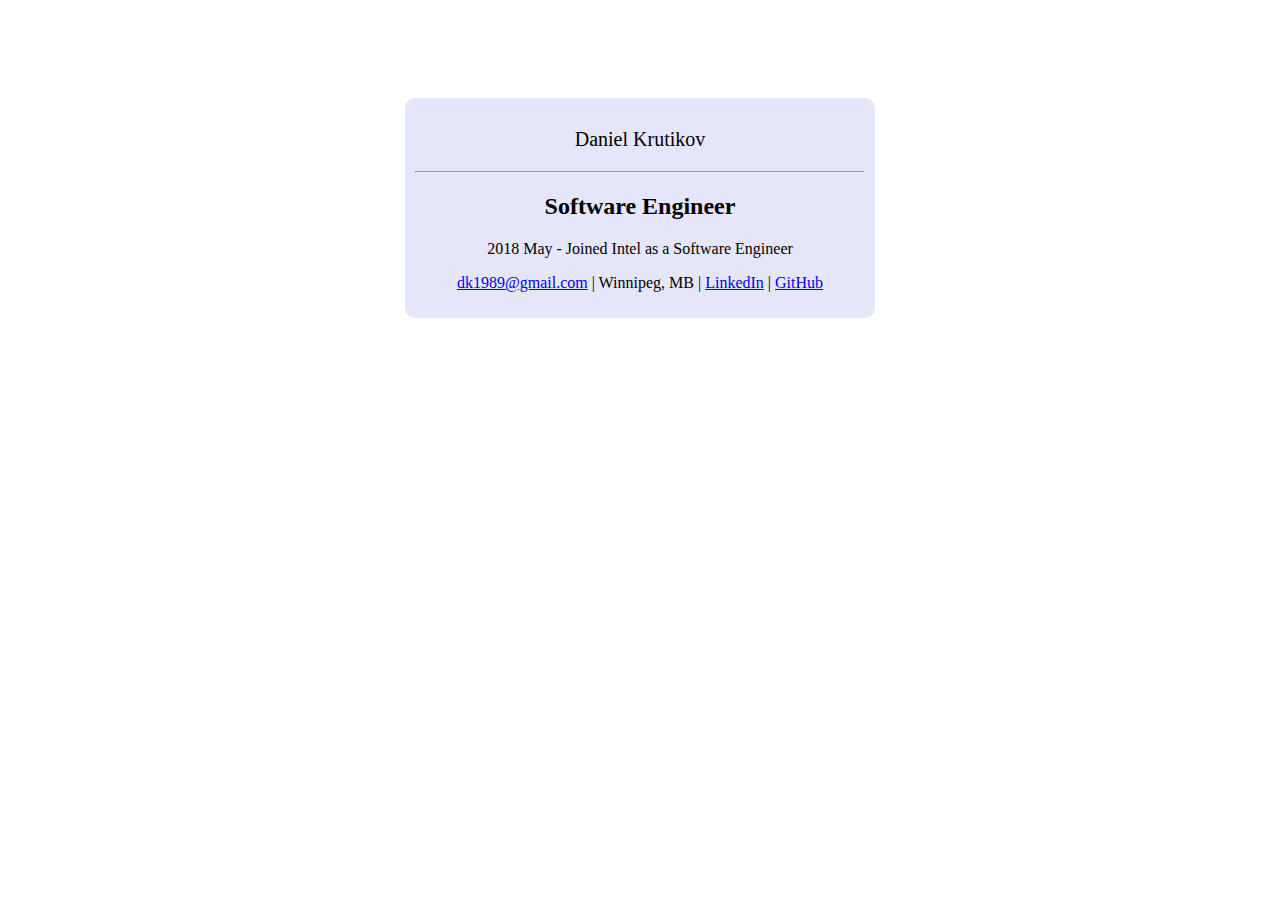
==== index.html @ 5a0db80a "Update index.html" ====
<!DOCTYPE html>
<html>
<head>
	<title>Daniel Krutikov | Software Engineer</title>
</head>
<body>
	<div style="height: 400px; display: grid; place-items: center;">
  		<div style="background: lavender; border-radius: 10px 10px 10px 10px; text-align: center; padding: 10px; width: 450px; height: 200px;">
			<p style="font-size: 20px;">Daniel Krutikov</p>
			<hr class="solid">
			<h2>Software Engineer</h2>
			<p>2018 May - Joined Intel as a Software Engineer</p>
			<p><a href="mailto:dk1989@gmail.com">dk1989@gmail.com</a>&nbsp;| Winnipeg, MB | <a href="https://www.linkedin.com/in/daniel-krutikov">LinkedIn</a> | <a href="https://github.com/dmdddd?tab=repositories">GitHub</a></p>
		</div>
	</div>
</body>
</html>
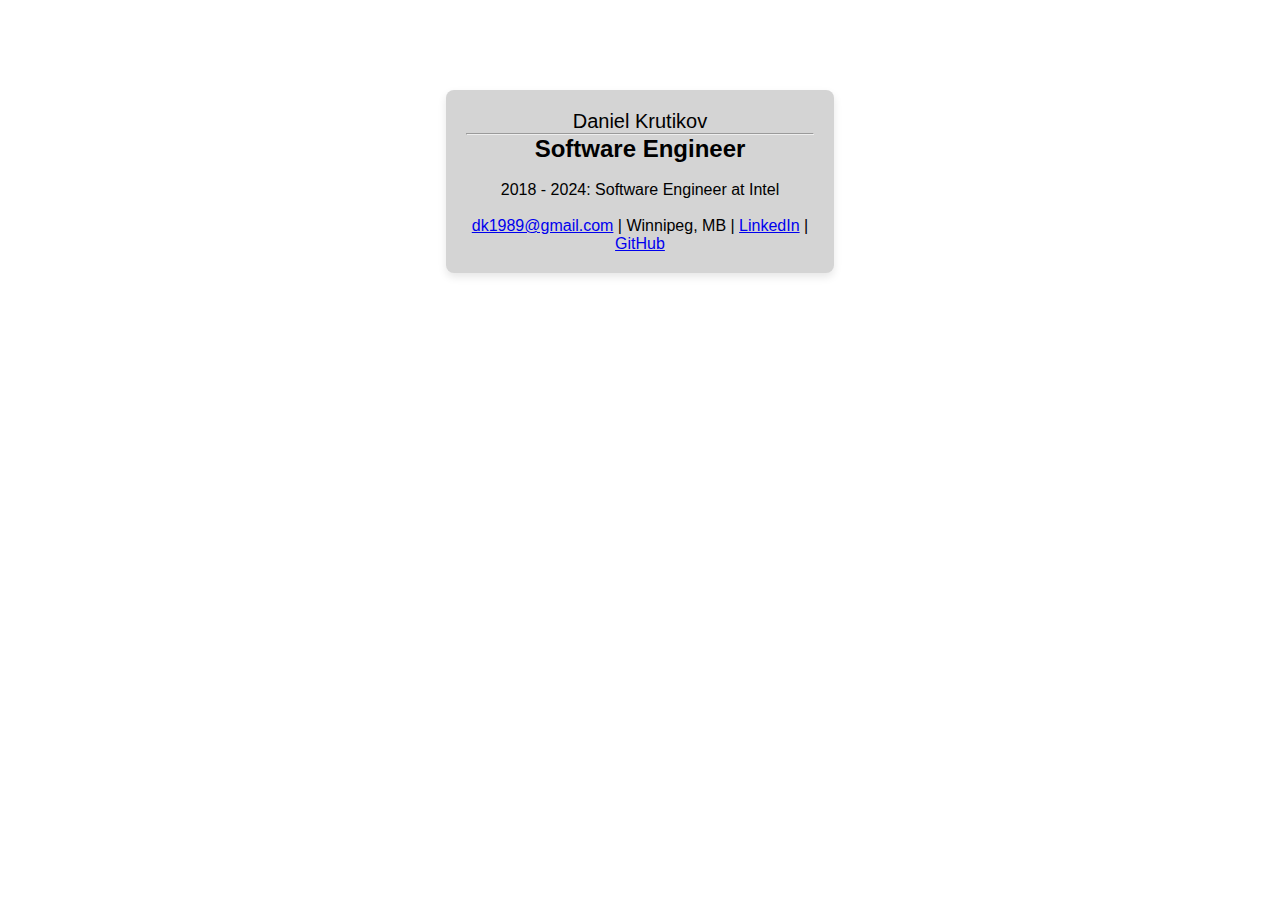
==== commit f9c9f4ad: "Update index.html" ====
--- a/index.html
+++ b/index.html
@@ -1,17 +1,48 @@
 <!DOCTYPE html>
-<html>
+<html lang="en">
 <head>
-	<title>Daniel Krutikov | Software Engineer</title>
+<meta charset="UTF-8">
+<meta name="viewport" content="width=device-width, initial-scale=1.0">
+<title>Daniel Krutikov | Software Engineer</title>
+<style>
+  /* Reset default margin and padding */
+  * {
+    margin: 0;
+    padding: 0;
+    box-sizing: border-box;
+  }
+
+  /* Body styles for full height */
+  body, html {
+    height: 100%;
+    display: flex;
+    justify-content: center;  /* Center horizontally */
+    align-items: start;       /* Align items at the top */
+    font-family: Arial, sans-serif;
+  }
+
+  /* Offset div styling */
+  .offset-div {
+    margin-top: 10vh;           /* 10% off the top of the viewport */
+    width: 90%;                 /* Takes up 90% of screen width */
+    max-width: 500px;           /* Constrains size on larger screens */
+    padding: 20px;
+    background-color: #d4d4d4;
+    border-radius: 8px;
+    box-shadow: 0 4px 8px rgba(0, 0, 0, 0.1);
+    text-align: center;
+  }
+</style>
 </head>
 <body>
-	<div style="height: 400px; display: grid; place-items: center;">
-  		<div style="background: lavender; border-radius: 10px 10px 10px 10px; text-align: center; padding: 10px; width: 450px; height: 200px;">
-			<p style="font-size: 20px;">Daniel Krutikov</p>
+	<div class="offset-div">
+		<p style="font-size: 20px;">Daniel Krutikov</p>
 			<hr class="solid">
 			<h2>Software Engineer</h2>
-			<p>2018 May - Joined Intel as a Software Engineer</p>
-			<p><a href="mailto:dk1989@gmail.com">dk1989@gmail.com</a>&nbsp;| Winnipeg, MB | <a href="https://www.linkedin.com/in/daniel-krutikov">LinkedIn</a> | <a href="https://github.com/dmdddd?tab=repositories">GitHub</a></p>
-		</div>
+			<br>
+			<p>2018 - 2024: Software Engineer at Intel</p>
+			<br>
+		<p><a href="mailto:dk1989@gmail.com">dk1989@gmail.com</a>&nbsp;| Winnipeg, MB | <a href="https://www.linkedin.com/in/daniel-krutikov">LinkedIn</a> | <a href="https://github.com/dmdddd?tab=repositories">GitHub</a></p>
 	</div>
 </body>
 </html>
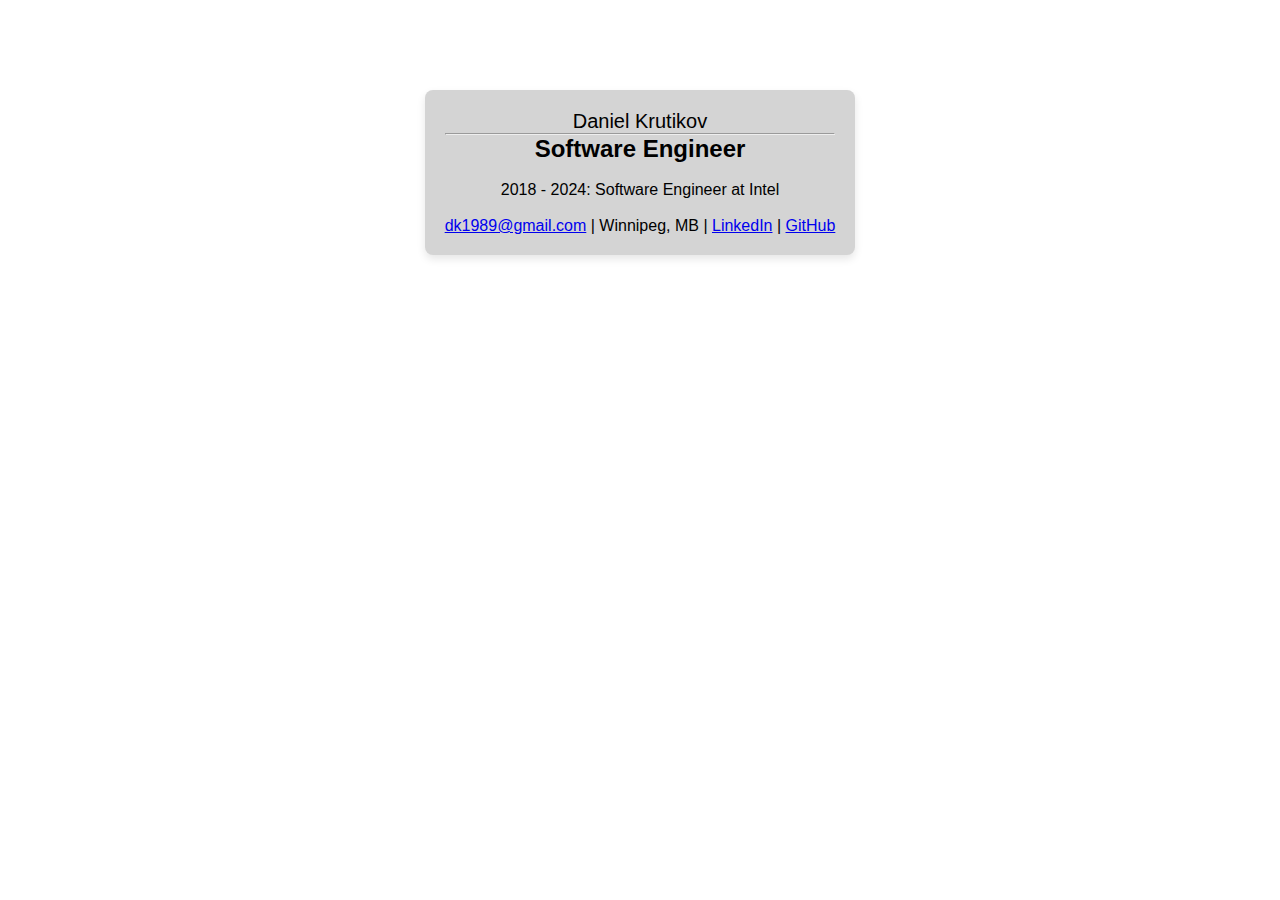
==== commit ea9c940a: "Update index.html" ====
--- a/index.html
+++ b/index.html
@@ -24,8 +24,8 @@
   /* Offset div styling */
   .offset-div {
     margin-top: 10vh;           /* 10% off the top of the viewport */
-    width: 90%;                 /* Takes up 90% of screen width */
-    max-width: 500px;           /* Constrains size on larger screens */
+    width: 100%;                 /* Takes up 100% of screen width */
+    max-width: 700px;           /* Constrains size on larger screens */
     padding: 20px;
     background-color: #d4d4d4;
     border-radius: 8px;
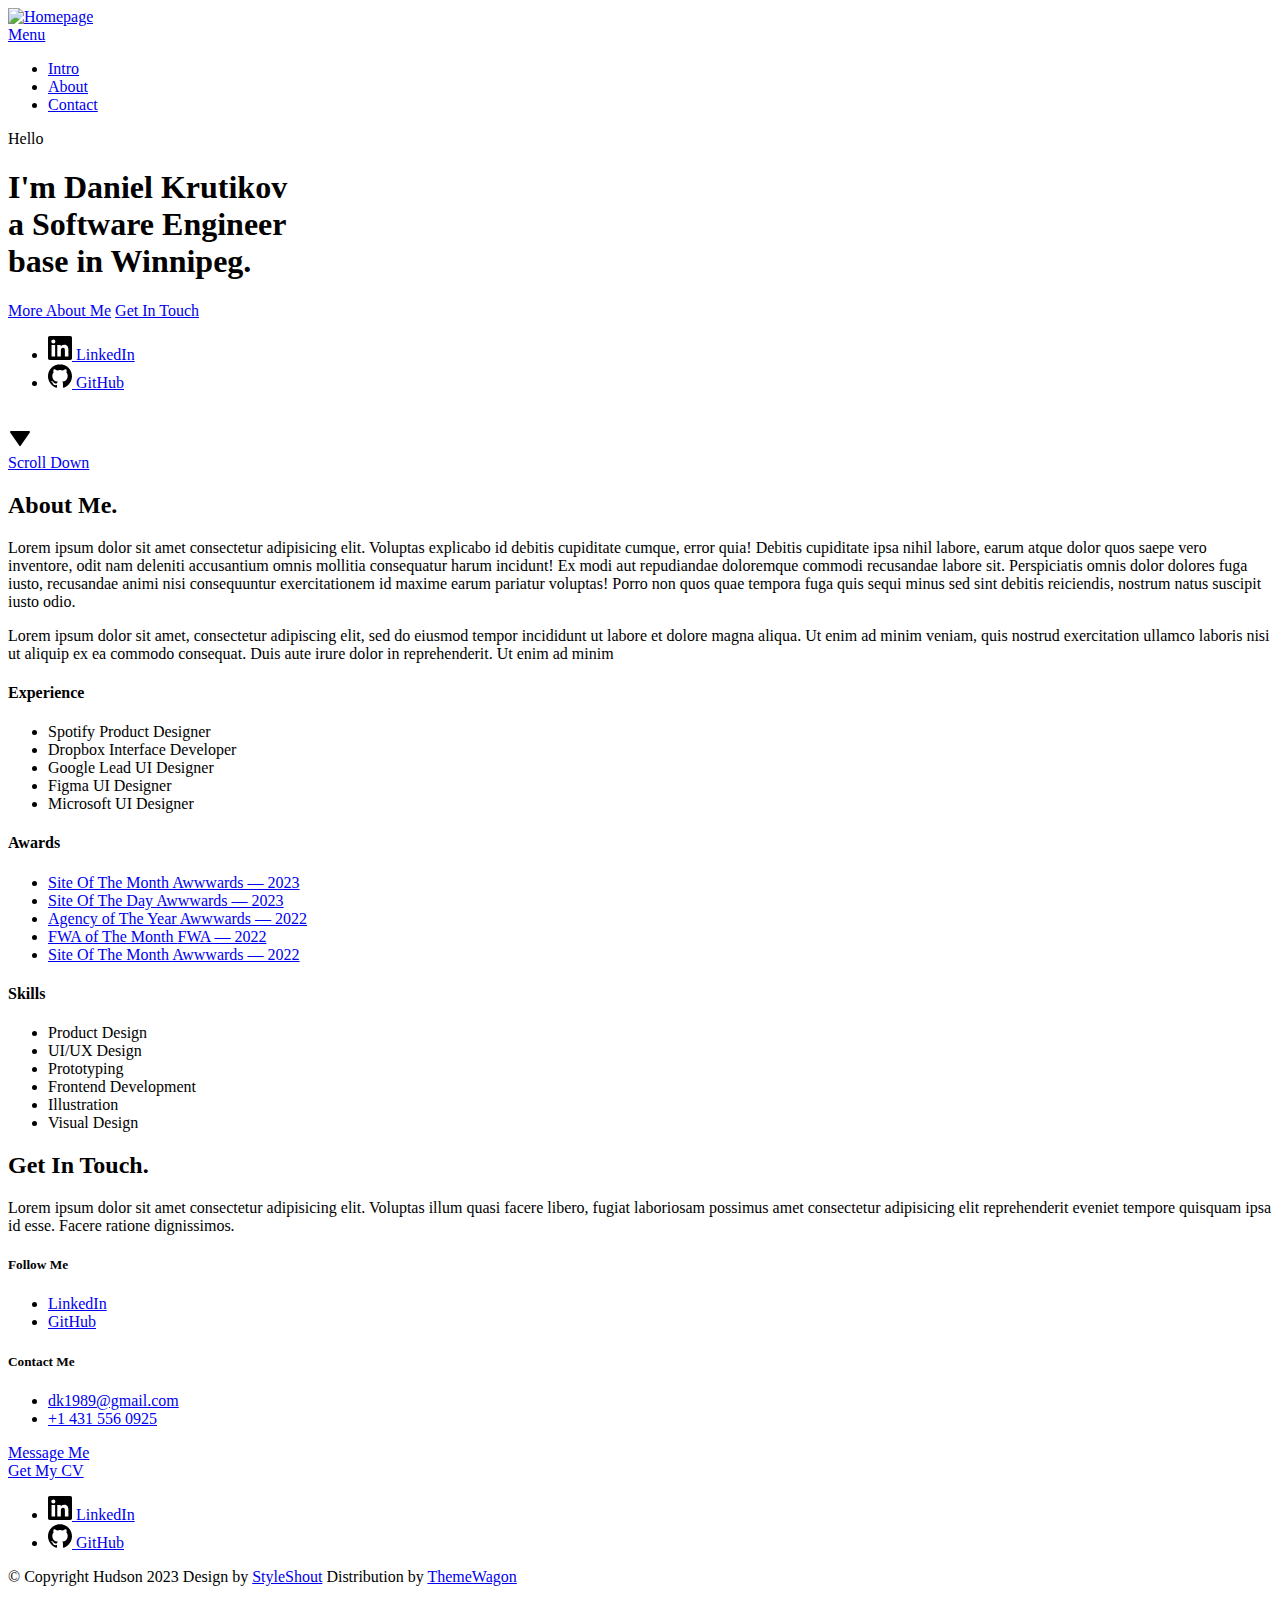
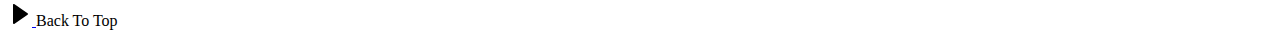
==== commit 2831e18d: "Add files via upload" ====
--- a/index.html
+++ b/index.html
@@ -1,48 +1,356 @@
-<!DOCTYPE html>
-<html lang="en">
-<head>
-<meta charset="UTF-8">
-<meta name="viewport" content="width=device-width, initial-scale=1.0">
-<title>Daniel Krutikov | Software Engineer</title>
-<style>
-  /* Reset default margin and padding */
-  * {
-    margin: 0;
-    padding: 0;
-    box-sizing: border-box;
-  }
-
-  /* Body styles for full height */
-  body, html {
-    height: 100%;
-    display: flex;
-    justify-content: center;  /* Center horizontally */
-    align-items: start;       /* Align items at the top */
-    font-family: Arial, sans-serif;
-  }
-
-  /* Offset div styling */
-  .offset-div {
-    margin-top: 10vh;           /* 10% off the top of the viewport */
-    width: 100%;                 /* Takes up 100% of screen width */
-    max-width: 700px;           /* Constrains size on larger screens */
-    padding: 20px;
-    background-color: #d4d4d4;
-    border-radius: 8px;
-    box-shadow: 0 4px 8px rgba(0, 0, 0, 0.1);
-    text-align: center;
-  }
-</style>
-</head>
-<body>
-	<div class="offset-div">
-		<p style="font-size: 20px;">Daniel Krutikov</p>
-			<hr class="solid">
-			<h2>Software Engineer</h2>
-			<br>
-			<p>2018 - 2024: Software Engineer at Intel</p>
-			<br>
-		<p><a href="mailto:dk1989@gmail.com">dk1989@gmail.com</a>&nbsp;| Winnipeg, MB | <a href="https://www.linkedin.com/in/daniel-krutikov">LinkedIn</a> | <a href="https://github.com/dmdddd?tab=repositories">GitHub</a></p>
-	</div>
-</body>
-</html>
+<!DOCTYPE html>
+<html lang="en" class="no-js" >
+<head>
+
+    <!--- basic page needs
+    ================================================== -->
+    <meta charset="utf-8">
+    <meta name="viewport" content="width=device-width, initial-scale=1">
+    <title>Daniel Krutikov | Software Engineer</title>
+
+    <script>
+        document.documentElement.classList.remove('no-js');
+        document.documentElement.classList.add('js');
+    </script>
+
+    <!-- CSS
+    ================================================== -->
+    <link rel="stylesheet" href="css/vendor.css">
+    <link rel="stylesheet" href="css/styles.css">
+
+    <!-- favicons
+    ================================================== -->
+    <link rel="apple-touch-icon" sizes="180x180" href="apple-touch-icon.png">
+    <link rel="icon" type="image/png" sizes="32x32" href="favicon-32x32.png">
+    <link rel="icon" type="image/png" sizes="16x16" href="favicon-16x16.png">
+    <link rel="manifest" href="site.webmanifest">
+
+</head>
+
+
+<body id="top">
+
+    
+    <!-- preloader
+    ================================================== -->
+    <div id="preloader">
+        <div id="loader" class="dots-fade">
+            <div></div>
+            <div></div>
+            <div></div>
+        </div>
+    </div>
+
+
+    <!-- page wrap
+    ================================================== -->
+    <div id="page" class="s-pagewrap">
+
+
+        <!-- # site header 
+        ================================================== -->
+        <header class="s-header">
+            <div class="row s-header__inner">
+
+                <div class="s-header__block">
+                    <div class="s-header__logo">
+                        <a class="logo" href="index.html">
+                            <img src="images/logo.svg" alt="Homepage">
+                        </a>
+                    </div>
+
+                    <a class="s-header__menu-toggle" href="#0"><span>Menu</span></a>
+                </div> <!-- end s-header__block -->
+
+                <nav class="s-header__nav">    
+                    <ul class="s-header__menu-links">
+                        <li class="current"><a class="smoothscroll" href="#intro">Intro</a></li>
+                        <li><a class="smoothscroll" href="#about">About</a></li>
+                        <li><a class="smoothscroll" href="#footer">Contact</a></li>
+                    </ul> <!-- s-header__menu-links -->    
+                </nav> <!-- end s-header__nav -->
+
+            </div> <!-- end s-header__inner -->
+        </header> <!-- end s-header -->
+
+
+        <!-- # intro
+        ================================================== -->
+        <section id="intro" class="s-intro target-section">
+
+            <div class="row s-intro__content width-sixteen-col">
+                <div class="column lg-12 s-intro__content-inner grid-block grid-16">
+                    
+                    <div class="s-intro__content-text">
+
+                        <div class="s-intro__content-pretitle text-pretitle">Hello</div>
+                        <h1 class="s-intro__content-title">
+                        I'm Daniel Krutikov <br>
+                        a Software Engineer <br>
+                        base in Winnipeg.
+                        </h1>                            
+
+                        <div class="s-intro__content-btns">
+                            <a class="smoothscroll btn" href="#about">More About Me</a>
+                            <a class="smoothscroll btn btn--stroke" href="#footer">Get In Touch</a>
+                        </div> <!-- s-intro__content-btns -->   
+
+                    </div> <!-- s-intro__content-text -->                     
+                    
+                </div> <!-- s-intro__content-inner -->  
+            </div> <!-- s-intro__content -->
+
+            <ul class="s-intro__social social-list">
+                <li>
+                    <a href="#0">
+                        <svg xmlns="http://www.w3.org/2000/svg" width="24" height="24" viewBox="0 0 24 24" style="fill:rgba(0, 0, 0, 1);transform:;-ms-filter:"><path d="M22.23 0H1.77C.79 0 0 .77 0 1.72v20.56C0 23.23.79 24 1.77 24h20.46c.98 0 1.77-.77 1.77-1.72V1.72C24 .77 23.21 0 22.23 0zM7.12 20.45H3.56V9h3.56v11.45zM5.34 7.54a2.06 2.06 0 1 1 0-4.12 2.06 2.06 0 0 1 0 4.12zM20.45 20.45h-3.56v-5.63c0-1.34-.03-3.07-1.87-3.07-1.88 0-2.17 1.46-2.17 2.97v5.73h-3.56V9h3.42v1.56h.05c.48-.9 1.64-1.85 3.37-1.85 3.61 0 4.28 2.38 4.28 5.47v6.27z"></path></svg>
+                        <span class="u-screen-reader-text">LinkedIn</span>
+                    </a>
+                </li>
+                <li>
+                    <a href="#0">
+                        <svg xmlns="http://www.w3.org/2000/svg" width="24" height="24" viewBox="0 0 24 24" style="fill: rgba(0, 0, 0, 1);transform: ;msFilter:;"><path d="M12 0.297c-6.63 0-12 5.373-12 12 0 5.303 3.438 9.8 8.205 11.387.6.113.82-.263.82-.583 0-.288-.01-1.05-.015-2.06-3.338.724-4.042-1.61-4.042-1.61-.546-1.387-1.333-1.757-1.333-1.757-1.089-.744.084-.729.084-.729 1.205.084 1.838 1.236 1.838 1.236 1.07 1.834 2.809 1.304 3.495.997.108-.775.418-1.305.76-1.605-2.665-.304-5.466-1.333-5.466-5.933 0-1.31.467-2.38 1.235-3.22-.125-.303-.535-1.523.115-3.176 0 0 1.008-.322 3.3 1.23a11.46 11.46 0 0 1 3.003-.404 11.42 11.42 0 0 1 3.003.404c2.29-1.553 3.297-1.23 3.297-1.23.653 1.653.243 2.873.12 3.176.77.84 1.235 1.91 1.235 3.22 0 4.61-2.807 5.625-5.479 5.922.43.37.815 1.103.815 2.222 0 1.606-.015 2.896-.015 3.287 0 .32.218.697.825.578 4.765-1.589 8.198-6.086 8.198-11.386 0-6.627-5.373-12-12-12z"></path></svg>
+                        <span class="u-screen-reader-text">GitHub</span>
+                    </a>
+                </li>
+            </ul> <!-- end s-intro__social -->
+
+            <div class="s-intro__content-media">                               
+                <img src="images/intro-bg.jpg" srcset="images/intro-bg.jpg 1x, images/intro-bg.jpg 2x" alt="">
+            </div> <!-- s-intro__content-media -->                
+
+            <!-- <div class="s-intro__btn-download">
+                <a class="btn btn--stroke" href="#0">Get My CV</a>
+            </div> <!-- end s-intro__btn-download --> 
+            
+            <div class="s-intro__scroll-down">
+                <a href="#about" class="smoothscroll">
+                    <div class="scroll-icon">
+                        <svg xmlns="http://www.w3.org/2000/svg" width="24" height="24" viewBox="0 0 24 24" style="fill: rgba(0, 0, 0, 1);transform: ;msFilter:;"><path d="M11.178 19.569a.998.998 0 0 0 1.644 0l9-13A.999.999 0 0 0 21 5H3a1.002 1.002 0 0 0-.822 1.569l9 13z"></path></svg>
+                    </div>
+                    <span class="scroll-text u-screen-reader-text">Scroll Down</span>
+                </a>
+            </div> <!-- s-intro__scroll-down -->
+
+        </section> <!-- end s-intro -->
+
+
+        <!-- # about
+        ================================================== -->
+        <section id="about" class="s-about target-section">
+
+            <div class="row s-about__content">
+                <div class="column xl-12">    
+                    
+                    <div class="section-header" data-num="01">
+                        <h2 class="text-display-title">About Me.</h2>
+                    </div> <!-- end section-header -->
+
+                    <p class="attention-getter">
+                    Lorem ipsum dolor sit amet consectetur adipisicing elit. Voluptas explicabo id debitis cupiditate cumque, error quia! Debitis cupiditate ipsa nihil labore, earum atque dolor quos saepe vero inventore, odit nam deleniti accusantium omnis mollitia consequatur harum incidunt! Ex modi aut repudiandae doloremque commodi recusandae labore sit. Perspiciatis omnis dolor dolores fuga iusto, recusandae animi nisi consequuntur exercitationem id maxime earum pariatur voluptas! Porro non quos quae tempora fuga quis sequi minus sed sint debitis reiciendis, nostrum natus suscipit iusto odio.
+                    </p>
+
+                    <p class="attention-getter">
+                    Lorem ipsum dolor sit amet, consectetur adipiscing elit, sed do eiusmod tempor incididunt ut labore et dolore magna aliqua. Ut enim ad minim veniam, quis nostrud exercitation ullamco laboris nisi ut aliquip ex ea commodo consequat. Duis aute irure dolor in reprehenderit. Ut enim ad minim     
+                    </p>
+
+                    <div class="grid-list-items s-about__blocks">
+
+                        <div class="grid-list-items__item s-about__block">
+                            <h4 class="s-about__block-title">Experience</h4>
+                            <ul class="s-about__list">
+                                <li>
+                                    Spotify
+                                    <span>Product Designer</span>
+                                </li>
+                                <li>
+                                    Dropbox
+                                    <span>Interface Developer</span>
+                                </li>
+                                <li>
+                                    Google
+                                    <span>Lead UI Designer</span>
+                                </li>
+                                <li>
+                                    Figma
+                                    <span>UI Designer</span>
+                                </li>
+                                <li>
+                                    Microsoft
+                                    <span>UI Designer</span>
+                                </li>
+                            </ul>
+                        </div> <!--end s-about__block -->
+
+                        <div class="grid-list-items__item s-about__block">
+                            <h4 class="s-about__block-title">Awards</h4>
+
+                            <ul class="s-about__list">
+                                <li>
+                                    <a href="#0">
+                                        Site Of The Month
+                                        <span>Awwwards — 2023</span>
+                                    </a>                                        
+                                </li>
+                                <li>
+                                    <a href="#0">
+                                        Site Of The Day
+                                        <span>Awwwards — 2023</span>
+                                    </a>
+                                </li>
+                                <li>
+                                    <a href="#0">
+                                        Agency of The Year
+                                        <span>Awwwards — 2022</span>
+                                    </a>
+                                </li>
+                                <li>
+                                    <a href="#0">
+                                        FWA of The Month
+                                        <span>FWA — 2022</span>
+                                    </a>
+                                </li><li>
+                                    <a href="#0">
+                                        Site Of The Month
+                                        <span>Awwwards — 2022</span>
+                                    </a>                                        
+                                </li>
+                            </ul>
+                        </div> <!--end s-about__block -->
+                        
+                        <div class="grid-list-items__item s-about__block">
+                            <h4 class="s-about__block-title">Skills</h4>
+
+                            <ul class="s-about__list">
+                                <li>
+                                    Product Design
+                                </li>
+                                <li>
+                                    UI/UX Design
+                                </li>
+                                <li>
+                                    Prototyping
+                                </li>
+                                <li>
+                                    Frontend Development
+                                </li>
+                                <li>
+                                    Illustration
+                                </li>
+                                <li>
+                                    Visual Design
+                                </li>
+                            </ul>
+                        </div> <!--end s-about__block -->
+
+                    </div> <!-- grid-list-items -->
+
+                </div> <!--end column -->
+            </div> <!--end s-about__content -->
+            
+        </section> <!-- end s-about -->   
+
+
+
+        <!-- # footer 
+        ================================================== -->
+        <footer id="footer" class="s-footer target-section">
+
+            <div class="row">
+                <div class="column lg-12">
+                    <div class="section-header light-on-dark" data-num="02">
+                        <h2 class="text-display-title">Get In Touch.</h2>
+                    </div> <!-- end section-header -->
+                </div>
+            </div>
+
+            <div class="row s-footer__content">
+
+                <div class="column xl-6 md-12 s-footer__block s-footer__about">                    
+                    <p class="attention-getter">
+                    Lorem ipsum dolor sit amet consectetur adipisicing elit. Voluptas illum quasi facere libero, 
+                    fugiat laboriosam possimus amet consectetur adipisicing elit reprehenderit eveniet tempore quisquam ipsa id esse. Facere ratione dignissimos.
+                    </p>               
+                </div> <!-- end section-footer__about -->
+
+                <div class="column xl-6 md-12 s-footer__block s-footer__site-links">
+                    <div class="row">
+                        <div class="column xl-4 lg-5 md-6 tab-12">
+                            <h5>Follow Me</h5>
+                            <ul class="link-list">
+                                <li><a href="https://www.linkedin.com/in/daniel-krutikov/">LinkedIn</a></li>
+                                <li><a href="https://github.com/dmdddd">GitHub</a></li>
+                            </ul>
+                        </div>
+                        <div class="column xl-6 md-6 tab-12">
+                            <h5>Contact Me</h5>
+                            <ul class="link-list">
+                                <li><a href="mailto:dk1989@gmail.com">dk1989@gmail.com</a></li>
+                                <li><a href="tel:+14315560925">+1 431 556 0925</a></li>
+                            </ul> 
+                        </div>
+                    </div>                    
+                </div> <!-- end section-footer__site-links -->
+
+            </div> <!-- end section-footer__content -->
+
+
+            <div class="row s-footer__buttons">
+               
+                <div class="column xl-6 tab-12">
+                    <a href="mailto:#0" class="btn btn--primary btn--large u-fullwidth">Message Me</a>
+                </div>
+          
+                <div class="column xl-6 tab-12">                    
+                    <a href="#0" class="btn btn--stroke btn--large u-fullwidth">Get My CV</a>
+                </div>
+            
+            </div> <!-- end section-footer__buttons -->              
+            
+            <div class="row s-footer__bottom">
+                
+                <div class="column xl-6 lg-12">
+                    <ul class="s-footer__social social-list">
+                        <li>
+                            <a href="https://www.linkedin.com/in/daniel-krutikov/">
+                                <svg xmlns="http://www.w3.org/2000/svg" width="24" height="24" viewBox="0 0 24 24" style="fill:rgba(0, 0, 0, 1);transform:;-ms-filter:"><path d="M22.23 0H1.77C.79 0 0 .77 0 1.72v20.56C0 23.23.79 24 1.77 24h20.46c.98 0 1.77-.77 1.77-1.72V1.72C24 .77 23.21 0 22.23 0zM7.12 20.45H3.56V9h3.56v11.45zM5.34 7.54a2.06 2.06 0 1 1 0-4.12 2.06 2.06 0 0 1 0 4.12zM20.45 20.45h-3.56v-5.63c0-1.34-.03-3.07-1.87-3.07-1.88 0-2.17 1.46-2.17 2.97v5.73h-3.56V9h3.42v1.56h.05c.48-.9 1.64-1.85 3.37-1.85 3.61 0 4.28 2.38 4.28 5.47v6.27z"></path></svg>
+                                <span class="u-screen-reader-text">LinkedIn</span>
+                            </a>
+                        </li>
+                        <li>
+                            <a href="https://github.com/dmdddd">
+                                <svg xmlns="http://www.w3.org/2000/svg" width="24" height="24" viewBox="0 0 24 24" style="fill: rgba(0, 0, 0, 1);transform: ;msFilter:;"><path d="M12 0.297c-6.63 0-12 5.373-12 12 0 5.303 3.438 9.8 8.205 11.387.6.113.82-.263.82-.583 0-.288-.01-1.05-.015-2.06-3.338.724-4.042-1.61-4.042-1.61-.546-1.387-1.333-1.757-1.333-1.757-1.089-.744.084-.729.084-.729 1.205.084 1.838 1.236 1.838 1.236 1.07 1.834 2.809 1.304 3.495.997.108-.775.418-1.305.76-1.605-2.665-.304-5.466-1.333-5.466-5.933 0-1.31.467-2.38 1.235-3.22-.125-.303-.535-1.523.115-3.176 0 0 1.008-.322 3.3 1.23a11.46 11.46 0 0 1 3.003-.404 11.42 11.42 0 0 1 3.003.404c2.29-1.553 3.297-1.23 3.297-1.23.653 1.653.243 2.873.12 3.176.77.84 1.235 1.91 1.235 3.22 0 4.61-2.807 5.625-5.479 5.922.43.37.815 1.103.815 2.222 0 1.606-.015 2.896-.015 3.287 0 .32.218.697.825.578 4.765-1.589 8.198-6.086 8.198-11.386 0-6.627-5.373-12-12-12z"></path></svg>
+                                <span class="u-screen-reader-text">GitHub</span>
+                            </a>
+                        </li>
+                    </ul> 
+                </div> <!-- end section-footer__social -->
+
+                <div class="column xl-6 lg-12">
+                    <p class="ss-copyright">
+                        <span>© Copyright Hudson 2023</span> 
+                        <span>Design by <a href="https://styleshout.com/">StyleShout</a> Distribution by <a href="https://themewagon.com">ThemeWagon</a></span>
+                    </p>
+                </div>
+
+            </div> <!-- end section-footer__bottom -->          
+
+            <div class="ss-go-top">
+                <a class="smoothscroll" title="Back to Top" href="#top">                 
+                    <svg xmlns="http://www.w3.org/2000/svg" width="24" height="24" viewBox="0 0 24 24" style="fill: rgba(0, 0, 0, 1);transform: ;msFilter:;"><path d="M5.536 21.886a1.004 1.004 0 0 0 1.033-.064l13-9a1 1 0 0 0 0-1.644l-13-9A1 1 0 0 0 5 3v18a1 1 0 0 0 .536.886z"></path></svg>
+                </a>                                
+                <span>Back To Top</span>   
+            </div> <!-- end ss-go-top -->
+            
+        </footer> <!-- end s-footer -->
+
+    </div> <!-- end page-wrap -->
+
+
+    <!-- Java Script
+    ================================================== -->
+    <script src="js/plugins.js"></script>
+    <script src="js/main.js"></script>
+
+</body>
+</html>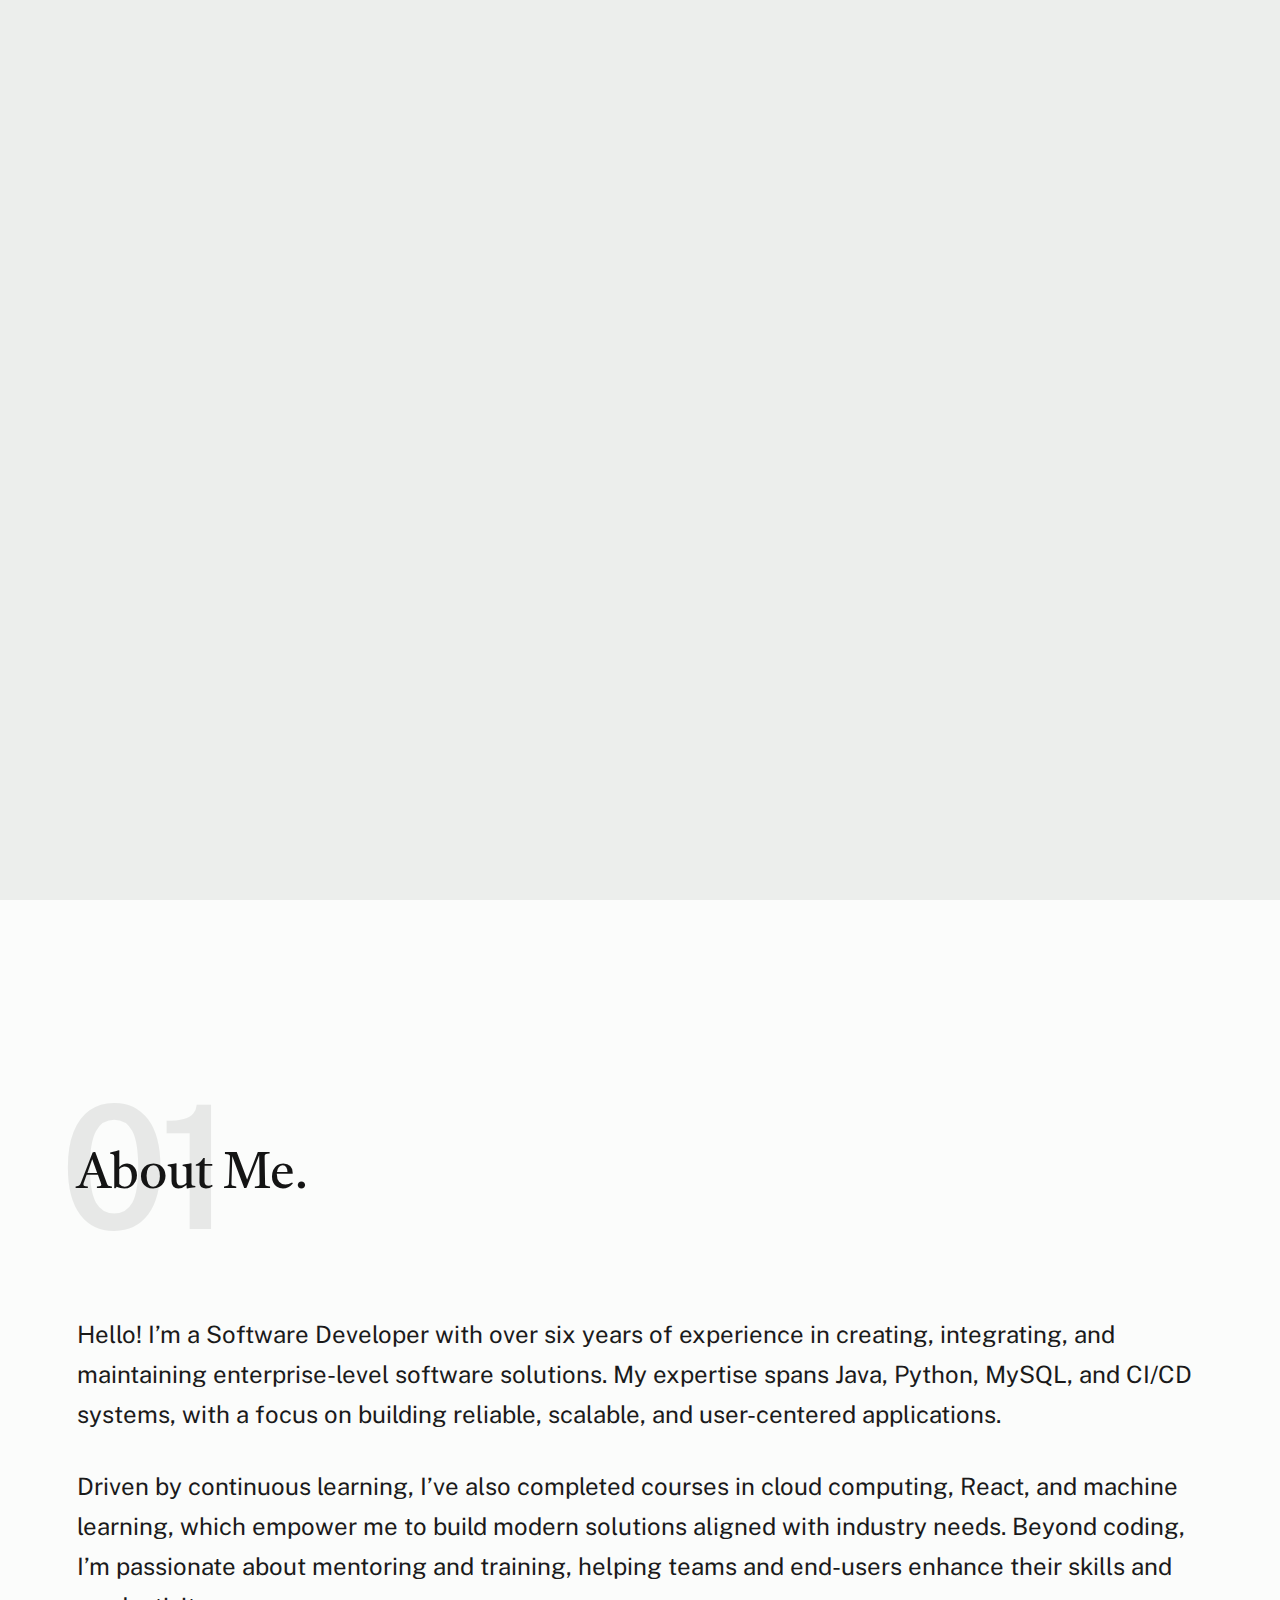
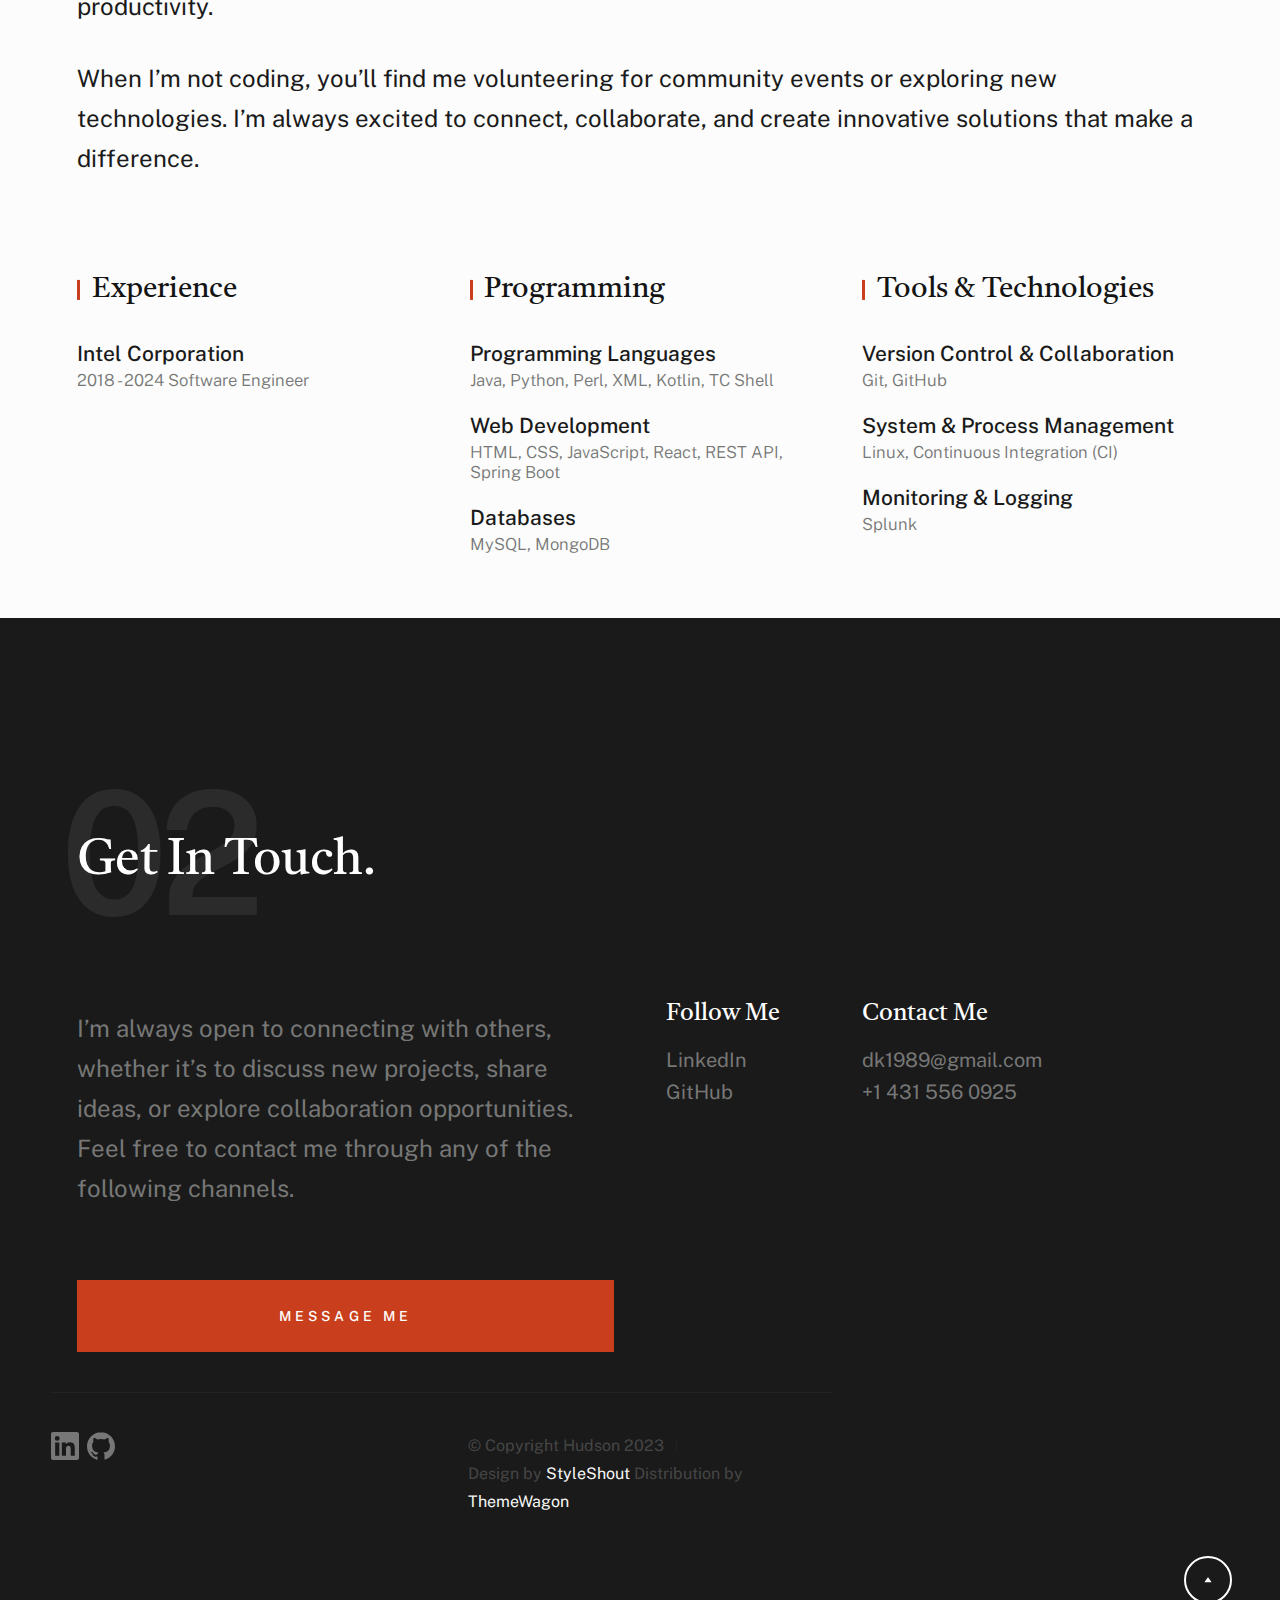
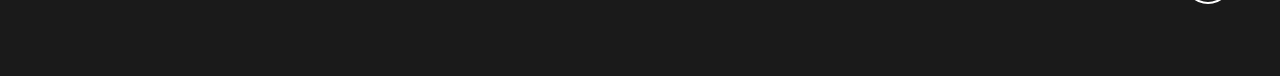
==== commit 309ed047: "Update index.html" ====
--- a/index.html
+++ b/index.html
@@ -54,9 +54,10 @@
 
                 <div class="s-header__block">
                     <div class="s-header__logo">
-                        <a class="logo" href="index.html">
+					<span class="logo">Daniel Krutikov</span>
+                        <!--<a class="logo" href="index.html">
                             <img src="images/logo.svg" alt="Homepage">
-                        </a>
+                        </a> -->
                     </div>
 
                     <a class="s-header__menu-toggle" href="#0"><span>Menu</span></a>
@@ -87,7 +88,7 @@
                         <h1 class="s-intro__content-title">
                         I'm Daniel Krutikov <br>
                         a Software Engineer <br>
-                        base in Winnipeg.
+                        baseed in Winnipeg.
                         </h1>                            
 
                         <div class="s-intro__content-btns">
@@ -102,13 +103,13 @@
 
             <ul class="s-intro__social social-list">
                 <li>
-                    <a href="#0">
+                    <a href="https://www.linkedin.com/in/daniel-krutikov">
                         <svg xmlns="http://www.w3.org/2000/svg" width="24" height="24" viewBox="0 0 24 24" style="fill:rgba(0, 0, 0, 1);transform:;-ms-filter:"><path d="M22.23 0H1.77C.79 0 0 .77 0 1.72v20.56C0 23.23.79 24 1.77 24h20.46c.98 0 1.77-.77 1.77-1.72V1.72C24 .77 23.21 0 22.23 0zM7.12 20.45H3.56V9h3.56v11.45zM5.34 7.54a2.06 2.06 0 1 1 0-4.12 2.06 2.06 0 0 1 0 4.12zM20.45 20.45h-3.56v-5.63c0-1.34-.03-3.07-1.87-3.07-1.88 0-2.17 1.46-2.17 2.97v5.73h-3.56V9h3.42v1.56h.05c.48-.9 1.64-1.85 3.37-1.85 3.61 0 4.28 2.38 4.28 5.47v6.27z"></path></svg>
                         <span class="u-screen-reader-text">LinkedIn</span>
                     </a>
                 </li>
                 <li>
-                    <a href="#0">
+                    <a href="https://github.com/dmdddd">
                         <svg xmlns="http://www.w3.org/2000/svg" width="24" height="24" viewBox="0 0 24 24" style="fill: rgba(0, 0, 0, 1);transform: ;msFilter:;"><path d="M12 0.297c-6.63 0-12 5.373-12 12 0 5.303 3.438 9.8 8.205 11.387.6.113.82-.263.82-.583 0-.288-.01-1.05-.015-2.06-3.338.724-4.042-1.61-4.042-1.61-.546-1.387-1.333-1.757-1.333-1.757-1.089-.744.084-.729.084-.729 1.205.084 1.838 1.236 1.838 1.236 1.07 1.834 2.809 1.304 3.495.997.108-.775.418-1.305.76-1.605-2.665-.304-5.466-1.333-5.466-5.933 0-1.31.467-2.38 1.235-3.22-.125-.303-.535-1.523.115-3.176 0 0 1.008-.322 3.3 1.23a11.46 11.46 0 0 1 3.003-.404 11.42 11.42 0 0 1 3.003.404c2.29-1.553 3.297-1.23 3.297-1.23.653 1.653.243 2.873.12 3.176.77.84 1.235 1.91 1.235 3.22 0 4.61-2.807 5.625-5.479 5.922.43.37.815 1.103.815 2.222 0 1.606-.015 2.896-.015 3.287 0 .32.218.697.825.578 4.765-1.589 8.198-6.086 8.198-11.386 0-6.627-5.373-12-12-12z"></path></svg>
                         <span class="u-screen-reader-text">GitHub</span>
                     </a>
@@ -147,12 +148,16 @@
                     </div> <!-- end section-header -->
 
                     <p class="attention-getter">
-                    Lorem ipsum dolor sit amet consectetur adipisicing elit. Voluptas explicabo id debitis cupiditate cumque, error quia! Debitis cupiditate ipsa nihil labore, earum atque dolor quos saepe vero inventore, odit nam deleniti accusantium omnis mollitia consequatur harum incidunt! Ex modi aut repudiandae doloremque commodi recusandae labore sit. Perspiciatis omnis dolor dolores fuga iusto, recusandae animi nisi consequuntur exercitationem id maxime earum pariatur voluptas! Porro non quos quae tempora fuga quis sequi minus sed sint debitis reiciendis, nostrum natus suscipit iusto odio.
-                    </p>
+					Hello! I’m a Software Developer with over six years of experience in creating, integrating, and maintaining enterprise-level software solutions. My expertise spans Java, Python, MySQL, and CI/CD systems, with a focus on building reliable, scalable, and user-centered applications.
+					</p>
 
                     <p class="attention-getter">
-                    Lorem ipsum dolor sit amet, consectetur adipiscing elit, sed do eiusmod tempor incididunt ut labore et dolore magna aliqua. Ut enim ad minim veniam, quis nostrud exercitation ullamco laboris nisi ut aliquip ex ea commodo consequat. Duis aute irure dolor in reprehenderit. Ut enim ad minim     
-                    </p>
+					Driven by continuous learning, I’ve also completed courses in cloud computing, React, and machine learning, which empower me to build modern solutions aligned with industry needs. Beyond coding, I’m passionate about mentoring and training, helping teams and end-users enhance their skills and productivity.                    
+					</p>
+					
+					<p class="attention-getter">
+					When I’m not coding, you’ll find me volunteering for community events or exploring new technologies. I’m always excited to connect, collaborate, and create innovative solutions that make a difference.
+					</p>
 
                     <div class="grid-list-items s-about__blocks">
 
@@ -160,86 +165,47 @@
                             <h4 class="s-about__block-title">Experience</h4>
                             <ul class="s-about__list">
                                 <li>
-                                    Spotify
-                                    <span>Product Designer</span>
-                                </li>
-                                <li>
-                                    Dropbox
-                                    <span>Interface Developer</span>
-                                </li>
-                                <li>
-                                    Google
-                                    <span>Lead UI Designer</span>
-                                </li>
-                                <li>
-                                    Figma
-                                    <span>UI Designer</span>
-                                </li>
-                                <li>
-                                    Microsoft
-                                    <span>UI Designer</span>
+                                    Intel Corporation
+                                    <span>2018 - 2024 Software Engineer</span>
                                 </li>
                             </ul>
                         </div> <!--end s-about__block -->
 
                         <div class="grid-list-items__item s-about__block">
-                            <h4 class="s-about__block-title">Awards</h4>
+                            <h4 class="s-about__block-title">Programming</h4>
 
                             <ul class="s-about__list">
                                 <li>
-                                    <a href="#0">
-                                        Site Of The Month
-                                        <span>Awwwards — 2023</span>
-                                    </a>                                        
+                                    Programming Languages
+									<span>Java, Python, Perl, XML, Kotlin, TC Shell</span>
                                 </li>
                                 <li>
-                                    <a href="#0">
-                                        Site Of The Day
-                                        <span>Awwwards — 2023</span>
-                                    </a>
+                                    Web Development
+									<span>HTML, CSS, JavaScript, React, REST API, Spring Boot</span>
                                 </li>
                                 <li>
-                                    <a href="#0">
-                                        Agency of The Year
-                                        <span>Awwwards — 2022</span>
-                                    </a>
-                                </li>
-                                <li>
-                                    <a href="#0">
-                                        FWA of The Month
-                                        <span>FWA — 2022</span>
-                                    </a>
-                                </li><li>
-                                    <a href="#0">
-                                        Site Of The Month
-                                        <span>Awwwards — 2022</span>
-                                    </a>                                        
+                                    Databases
+									<span>MySQL, MongoDB</span>
                                 </li>
                             </ul>
                         </div> <!--end s-about__block -->
                         
                         <div class="grid-list-items__item s-about__block">
-                            <h4 class="s-about__block-title">Skills</h4>
+                            <h4 class="s-about__block-title">Tools & Technologies</h4>
 
                             <ul class="s-about__list">
-                                <li>
-                                    Product Design
-                                </li>
-                                <li>
-                                    UI/UX Design
-                                </li>
-                                <li>
-                                    Prototyping
-                                </li>
-                                <li>
-                                    Frontend Development
-                                </li>
-                                <li>
-                                    Illustration
-                                </li>
-                                <li>
-                                    Visual Design
-                                </li>
+								<li>
+									Version Control & Collaboration
+									<span>Git, GitHub</span>
+								</li>
+								<li>
+									System & Process Management
+									<span>Linux, Continuous Integration (CI)</span>
+								</li>
+								<li>
+									Monitoring & Logging
+									<span>Splunk</span>
+								</li>
                             </ul>
                         </div> <!--end s-about__block -->
 
@@ -268,8 +234,8 @@
 
                 <div class="column xl-6 md-12 s-footer__block s-footer__about">                    
                     <p class="attention-getter">
-                    Lorem ipsum dolor sit amet consectetur adipisicing elit. Voluptas illum quasi facere libero, 
-                    fugiat laboriosam possimus amet consectetur adipisicing elit reprehenderit eveniet tempore quisquam ipsa id esse. Facere ratione dignissimos.
+					I’m always open to connecting with others, whether it’s to discuss new projects, share ideas, or explore collaboration opportunities.
+					Feel free to contact me through any of the following channels.
                     </p>               
                 </div> <!-- end section-footer__about -->
 
@@ -298,9 +264,9 @@
             <div class="row s-footer__buttons">
                
                 <div class="column xl-6 tab-12">
-                    <a href="mailto:#0" class="btn btn--primary btn--large u-fullwidth">Message Me</a>
+                    <a href="mailto:dk1989@gmail.com" class="btn btn--primary btn--large u-fullwidth">Message Me</a>
                 </div>
-          
+          <!--
                 <div class="column xl-6 tab-12">                    
                     <a href="#0" class="btn btn--stroke btn--large u-fullwidth">Get My CV</a>
                 </div>
@@ -353,4 +319,4 @@
     <script src="js/main.js"></script>
 
 </body>
-</html>+</html>
--- a/css/vendor.css
+++ b/css/vendor.css
@@ -0,0 +1,1525 @@
+/* ===================================================================
+ * Hudson Third-party Stylesheets
+ * Template Ver. 1.0.0
+ * 04-03-2023
+ * -------------------------------------------------------------------
+ *
+ * TOC:
+ * # PrismJS 
+ * # Swiper
+ * # GLightbox
+ *
+ * ------------------------------------------------------------------- */
+ 
+
+/* ===================================================================
+ * # PrismJS 1.20.0
+ *   https://prismjs.com/download.html#themes=prism-okaidia&languages=markup+css+clike+javascript+markup-templating+php 
+ *   
+ *   okaidia theme for JavaScript, CSS and HTML
+ *   Loosely based on Monokai textmate theme by http://www.monokai.nl/
+ *   @author ocodia
+ * ------------------------------------------------------------------- */
+code[class*=language-],
+pre[class*=language-] {
+    color          : #f8f8f2;
+    background     : none;
+    text-shadow    : 0 1px rgba(0, 0, 0, 0.3);
+    font-family    : var(--font-mono);
+    font-size      : calc(var(--text-size) * 0.9444);
+    text-align     : left;
+    white-space    : pre;
+    word-spacing   : normal;
+    word-break     : normal;
+    word-wrap      : normal;
+    line-height    : var(--vspace-1);
+    -moz-tab-size  : 4;
+    -o-tab-size    : 4;
+    tab-size       : 4;
+    -webkit-hyphens: none;
+    hyphens        : none;
+}
+
+/* Code blocks */
+pre[class*=language-] {
+    padding : var(--vspace-0_5) 0 var(--vspace-1);
+    margin  : var(--vspace-1) 0;
+    overflow: auto;
+}
+
+:not(pre)>code[class*=language-],
+pre[class*=language-] {
+    background: #272822;
+}
+
+/* Inline code */
+:not(pre)>code[class*=language-] {
+    padding    : 0.1em;
+    white-space: normal;
+}
+
+.token.comment,
+.token.prolog,
+.token.doctype,
+.token.cdata {
+    color: slategray;
+}
+
+.token.punctuation {
+    color: #f8f8f2;
+}
+
+.token.namespace {
+    opacity: 0.7;
+}
+
+.token.property,
+.token.tag,
+.token.constant,
+.token.symbol,
+.token.deleted {
+    color: #f92672;
+}
+
+.token.boolean,
+.token.number {
+    color: #ae81ff;
+}
+
+.token.selector,
+.token.attr-name,
+.token.string,
+.token.char,
+.token.builtin,
+.token.inserted {
+    color: #a6e22e;
+}
+
+.token.operator,
+.token.entity,
+.token.url,
+.language-css .token.string,
+.style .token.string,
+.token.variable {
+    color: #f8f8f2;
+}
+
+.token.atrule,
+.token.attr-value,
+.token.function,
+.token.class-name {
+    color: #e6db74;
+}
+
+.token.keyword {
+    color: #66d9ef;
+}
+
+.token.regex,
+.token.important {
+    color: #fd971f;
+}
+
+.token.important,
+.token.bold {
+    font-weight: bold;
+}
+
+.token.italic {
+    font-style: italic;
+}
+
+.token.entity {
+    cursor: help;
+}
+
+
+/* ===================================================================
+ * # Swiper 6.4.5
+ *   Most modern mobile touch slider and framework with hardware accelerated transitions
+ *   https://swiperjs.com
+ *
+ *   Copyright 2014-2020 Vladimir Kharlampidi
+ *
+ *   Released under the MIT License
+ *
+ *   Released on: December 18, 2020
+ * ------------------------------------------------------------------- */
+@font-face {
+    font-family: "swiper-icons";
+    src        : url("data:application/font-woff;charset=utf-8;base64, [base64]//wADZ2x5ZgAAAywAAADMAAAD2MHtryVoZWFkAAABbAAAADAAAAA2E2+eoWhoZWEAAAGcAAAAHwAAACQC9gDzaG10eAAAAigAAAAZAAAArgJkABFsb2NhAAAC0AAAAFoAAABaFQAUGG1heHAAAAG8AAAAHwAAACAAcABAbmFtZQAAA/gAAAE5AAACXvFdBwlwb3N0AAAFNAAAAGIAAACE5s74hXjaY2BkYGAAYpf5Hu/j+W2+MnAzMYDAzaX6QjD6/4//Bxj5GA8AuRwMYGkAPywL13jaY2BkYGA88P8Agx4j+/8fQDYfA1AEBWgDAIB2BOoAeNpjYGRgYNBh4GdgYgABEMnIABJzYNADCQAACWgAsQB42mNgYfzCOIGBlYGB0YcxjYGBwR1Kf2WQZGhhYGBiYGVmgAFGBiQQkOaawtDAoMBQxXjg/wEGPcYDDA4wNUA2CCgwsAAAO4EL6gAAeNpj2M0gyAACqxgGNWBkZ2D4/wMA+xkDdgAAAHjaY2BgYGaAYBkGRgYQiAHyGMF8FgYHIM3DwMHABGQrMOgyWDLEM1T9/w8UBfEMgLzE////P/5//f/V/xv+r4eaAAeMbAxwIUYmIMHEgKYAYjUcsDAwsLKxc3BycfPw8jEQA/[base64]/uznmfPFBNODM2K7MTQ45YEAZqGP81AmGGcF3iPqOop0r1SPTaTbVkfUe4HXj97wYE+yNwWYxwWu4v1ugWHgo3S1XdZEVqWM7ET0cfnLGxWfkgR42o2PvWrDMBSFj/IHLaF0zKjRgdiVMwScNRAoWUoH78Y2icB/yIY09An6AH2Bdu/UB+yxopYshQiEvnvu0dURgDt8QeC8PDw7Fpji3fEA4z/PEJ6YOB5hKh4dj3EvXhxPqH/SKUY3rJ7srZ4FZnh1PMAtPhwP6fl2PMJMPDgeQ4rY8YT6Gzao0eAEA409DuggmTnFnOcSCiEiLMgxCiTI6Cq5DZUd3Qmp10vO0LaLTd2cjN4fOumlc7lUYbSQcZFkutRG7g6JKZKy0RmdLY680CDnEJ+UMkpFFe1RN7nxdVpXrC4aTtnaurOnYercZg2YVmLN/d/gczfEimrE/fs/bOuq29Zmn8tloORaXgZgGa78yO9/cnXm2BpaGvq25Dv9S4E9+5SIc9PqupJKhYFSSl47+Qcr1mYNAAAAeNptw0cKwkAAAMDZJA8Q7OUJvkLsPfZ6zFVERPy8qHh2YER+3i/BP83vIBLLySsoKimrqKqpa2hp6+jq6RsYGhmbmJqZSy0sraxtbO3sHRydnEMU4uR6yx7JJXveP7WrDycAAAAAAAH//wACeNpjYGRgYOABYhkgZgJCZgZNBkYGLQZtIJsFLMYAAAw3ALgAeNolizEKgDAQBCchRbC2sFER0YD6qVQiBCv/H9ezGI6Z5XBAw8CBK/m5iQQVauVbXLnOrMZv2oLdKFa8Pjuru2hJzGabmOSLzNMzvutpB3N42mNgZGBg4GKQYzBhYMxJLMlj4GBgAYow/P/PAJJhLM6sSoWKfWCAAwDAjgbRAAB42mNgYGBkAIIbCZo5IPrmUn0hGA0AO8EFTQAA") format("woff");
+    font-weight: 400;
+    font-style : normal;
+}
+
+:root {
+    --swiper-theme-color: #007aff;
+}
+
+.swiper-container {
+    margin-left : auto;
+    margin-right: auto;
+    position    : relative;
+    overflow    : hidden;
+    list-style  : none;
+    padding     : 0;
+    /* Fix of Webkit flickering */
+    z-index     : 1;
+}
+
+.swiper-container-vertical>.swiper-wrapper {
+    flex-direction: column;
+}
+
+.swiper-wrapper {
+    position           : relative;
+    width              : 100%;
+    height             : 100%;
+    z-index            : 1;
+    display            : flex;
+    transition-property: transform;
+    box-sizing         : content-box;
+}
+
+.swiper-container-android .swiper-slide,
+.swiper-wrapper {
+    transform: translate3d(0px, 0, 0);
+}
+
+.swiper-container-multirow>.swiper-wrapper {
+    flex-wrap: wrap;
+}
+
+.swiper-container-multirow-column>.swiper-wrapper {
+    flex-wrap     : wrap;
+    flex-direction: column;
+}
+
+.swiper-container-free-mode>.swiper-wrapper {
+    transition-timing-function: ease-out;
+    margin                    : 0 auto;
+}
+
+.swiper-slide {
+    flex-shrink        : 0;
+    width              : 100%;
+    height             : 100%;
+    position           : relative;
+    transition-property: transform;
+}
+
+.swiper-slide-invisible-blank {
+    visibility: hidden;
+}
+
+/* Auto Height */
+.swiper-container-autoheight,
+.swiper-container-autoheight .swiper-slide {
+    height: auto;
+}
+
+.swiper-container-autoheight .swiper-wrapper {
+    align-items        : flex-start;
+    transition-property: transform, height;
+}
+
+/* 3D Effects */
+.swiper-container-3d {
+    perspective: 1200px;
+}
+
+.swiper-container-3d .swiper-wrapper,
+.swiper-container-3d .swiper-slide,
+.swiper-container-3d .swiper-slide-shadow-left,
+.swiper-container-3d .swiper-slide-shadow-right,
+.swiper-container-3d .swiper-slide-shadow-top,
+.swiper-container-3d .swiper-slide-shadow-bottom,
+.swiper-container-3d .swiper-cube-shadow {
+    transform-style: preserve-3d;
+}
+
+.swiper-container-3d .swiper-slide-shadow-left,
+.swiper-container-3d .swiper-slide-shadow-right,
+.swiper-container-3d .swiper-slide-shadow-top,
+.swiper-container-3d .swiper-slide-shadow-bottom {
+    position      : absolute;
+    left          : 0;
+    top           : 0;
+    width         : 100%;
+    height        : 100%;
+    pointer-events: none;
+    z-index       : 10;
+}
+
+.swiper-container-3d .swiper-slide-shadow-left {
+    background-image: linear-gradient(to left, rgba(0, 0, 0, 0.5), rgba(0, 0, 0, 0));
+}
+
+.swiper-container-3d .swiper-slide-shadow-right {
+    background-image: linear-gradient(to right, rgba(0, 0, 0, 0.5), rgba(0, 0, 0, 0));
+}
+
+.swiper-container-3d .swiper-slide-shadow-top {
+    background-image: linear-gradient(to top, rgba(0, 0, 0, 0.5), rgba(0, 0, 0, 0));
+}
+
+.swiper-container-3d .swiper-slide-shadow-bottom {
+    background-image: linear-gradient(to bottom, rgba(0, 0, 0, 0.5), rgba(0, 0, 0, 0));
+}
+
+/* CSS Mode */
+.swiper-container-css-mode>.swiper-wrapper {
+    overflow          : auto;
+    scrollbar-width   : none;
+    /* For Firefox */
+    -ms-overflow-style: none;
+    /* For Internet Explorer and Edge */
+}
+
+.swiper-container-css-mode>.swiper-wrapper::-webkit-scrollbar {
+    display: none;
+}
+
+.swiper-container-css-mode>.swiper-wrapper>.swiper-slide {
+    scroll-snap-align: start start;
+}
+
+.swiper-container-horizontal.swiper-container-css-mode>.swiper-wrapper {
+    scroll-snap-type: x mandatory;
+}
+
+.swiper-container-vertical.swiper-container-css-mode>.swiper-wrapper {
+    scroll-snap-type: y mandatory;
+}
+
+:root {
+    --swiper-navigation-size : 44px;
+    /*
+    --swiper-navigation-color: var(--swiper-theme-color);
+    */
+}
+
+.swiper-button-prev,
+.swiper-button-next {
+    position       : absolute;
+    top            : 50%;
+    width          : calc(var(--swiper-navigation-size) / 44 * 27);
+    height         : var(--swiper-navigation-size);
+    margin-top     : calc(-1 * var(--swiper-navigation-size) / 2);
+    z-index        : 10;
+    cursor         : pointer;
+    display        : flex;
+    align-items    : center;
+    justify-content: center;
+    color          : var(--swiper-navigation-color, var(--swiper-theme-color));
+}
+
+.swiper-button-prev.swiper-button-disabled,
+.swiper-button-next.swiper-button-disabled {
+    opacity       : 0.35;
+    cursor        : auto;
+    pointer-events: none;
+}
+
+.swiper-button-prev:after,
+.swiper-button-next:after {
+    font-family   : swiper-icons;
+    font-size     : var(--swiper-navigation-size);
+    text-transform: none !important;
+    letter-spacing: 0;
+    text-transform: none;
+    font-variant  : initial;
+    line-height   : 1;
+}
+
+.swiper-button-prev,
+.swiper-container-rtl .swiper-button-next {
+    left : 10px;
+    right: auto;
+}
+
+.swiper-button-prev:after,
+.swiper-container-rtl .swiper-button-next:after {
+    content: "prev";
+}
+
+.swiper-button-next,
+.swiper-container-rtl .swiper-button-prev {
+    right: 10px;
+    left : auto;
+}
+
+.swiper-button-next:after,
+.swiper-container-rtl .swiper-button-prev:after {
+    content: "next";
+}
+
+.swiper-button-prev.swiper-button-white,
+.swiper-button-next.swiper-button-white {
+    --swiper-navigation-color: #ffffff;
+}
+
+.swiper-button-prev.swiper-button-black,
+.swiper-button-next.swiper-button-black {
+    --swiper-navigation-color: #000000;
+}
+
+.swiper-button-lock {
+    display: none;
+}
+
+:root {
+    /*
+    --swiper-pagination-color: var(--swiper-theme-color);
+    */
+}
+
+.swiper-pagination {
+    position  : absolute;
+    text-align: center;
+    transition: 300ms opacity;
+    transform : translate3d(0, 0, 0);
+    z-index   : 10;
+}
+
+.swiper-pagination.swiper-pagination-hidden {
+    opacity: 0;
+}
+
+/* Common Styles */
+.swiper-pagination-fraction,
+.swiper-pagination-custom,
+.swiper-container-horizontal>.swiper-pagination-bullets {
+    bottom: 10px;
+    left  : 0;
+    width : 100%;
+}
+
+/* Bullets */
+.swiper-pagination-bullets-dynamic {
+    overflow : hidden;
+    font-size: 0;
+}
+
+.swiper-pagination-bullets-dynamic .swiper-pagination-bullet {
+    transform: scale(0.33);
+    position : relative;
+}
+
+.swiper-pagination-bullets-dynamic .swiper-pagination-bullet-active {
+    transform: scale(1);
+}
+
+.swiper-pagination-bullets-dynamic .swiper-pagination-bullet-active-main {
+    transform: scale(1);
+}
+
+.swiper-pagination-bullets-dynamic .swiper-pagination-bullet-active-prev {
+    transform: scale(0.66);
+}
+
+.swiper-pagination-bullets-dynamic .swiper-pagination-bullet-active-prev-prev {
+    transform: scale(0.33);
+}
+
+.swiper-pagination-bullets-dynamic .swiper-pagination-bullet-active-next {
+    transform: scale(0.66);
+}
+
+.swiper-pagination-bullets-dynamic .swiper-pagination-bullet-active-next-next {
+    transform: scale(0.33);
+}
+
+.swiper-pagination-bullet {
+    width        : 8px;
+    height       : 8px;
+    display      : inline-block;
+    border-radius: 100%;
+    background   : #000;
+    opacity      : 0.2;
+}
+
+button.swiper-pagination-bullet {
+    border            : none;
+    margin            : 0;
+    padding           : 0;
+    box-shadow        : none;
+    -webkit-appearance: none;
+    -moz-appearance   : none;
+    appearance        : none;
+}
+
+.swiper-pagination-clickable .swiper-pagination-bullet {
+    cursor: pointer;
+}
+
+.swiper-pagination-bullet-active {
+    opacity   : 1;
+    background: var(--swiper-pagination-color, var(--swiper-theme-color));
+}
+
+.swiper-container-vertical>.swiper-pagination-bullets {
+    right    : 10px;
+    top      : 50%;
+    transform: translate3d(0px, -50%, 0);
+}
+
+.swiper-container-vertical>.swiper-pagination-bullets .swiper-pagination-bullet {
+    margin : 6px 0;
+    display: block;
+}
+
+.swiper-container-vertical>.swiper-pagination-bullets.swiper-pagination-bullets-dynamic {
+    top      : 50%;
+    transform: translateY(-50%);
+    width    : 8px;
+}
+
+.swiper-container-vertical>.swiper-pagination-bullets.swiper-pagination-bullets-dynamic .swiper-pagination-bullet {
+    display   : inline-block;
+    transition: 200ms transform, 200ms top;
+}
+
+.swiper-container-horizontal>.swiper-pagination-bullets .swiper-pagination-bullet {
+    margin: 0 4px;
+}
+
+.swiper-container-horizontal>.swiper-pagination-bullets.swiper-pagination-bullets-dynamic {
+    left       : 50%;
+    transform  : translateX(-50%);
+    white-space: nowrap;
+}
+
+.swiper-container-horizontal>.swiper-pagination-bullets.swiper-pagination-bullets-dynamic .swiper-pagination-bullet {
+    transition: 200ms transform, 200ms left;
+}
+
+.swiper-container-horizontal.swiper-container-rtl>.swiper-pagination-bullets-dynamic .swiper-pagination-bullet {
+    transition: 200ms transform, 200ms right;
+}
+
+/* Progress */
+.swiper-pagination-progressbar {
+    background: rgba(0, 0, 0, 0.25);
+    position  : absolute;
+}
+
+.swiper-pagination-progressbar .swiper-pagination-progressbar-fill {
+    background      : var(--swiper-pagination-color, var(--swiper-theme-color));
+    position        : absolute;
+    left            : 0;
+    top             : 0;
+    width           : 100%;
+    height          : 100%;
+    transform       : scale(0);
+    transform-origin: left top;
+}
+
+.swiper-container-rtl .swiper-pagination-progressbar .swiper-pagination-progressbar-fill {
+    transform-origin: right top;
+}
+
+.swiper-container-horizontal>.swiper-pagination-progressbar,
+.swiper-container-vertical>.swiper-pagination-progressbar.swiper-pagination-progressbar-opposite {
+    width : 100%;
+    height: 4px;
+    left  : 0;
+    top   : 0;
+}
+
+.swiper-container-vertical>.swiper-pagination-progressbar,
+.swiper-container-horizontal>.swiper-pagination-progressbar.swiper-pagination-progressbar-opposite {
+    width : 4px;
+    height: 100%;
+    left  : 0;
+    top   : 0;
+}
+
+.swiper-pagination-white {
+    --swiper-pagination-color: #ffffff;
+}
+
+.swiper-pagination-black {
+    --swiper-pagination-color: #000000;
+}
+
+.swiper-pagination-lock {
+    display: none;
+}
+
+/* Scrollbar */
+.swiper-scrollbar {
+    border-radius   : 10px;
+    position        : relative;
+    -ms-touch-action: none;
+    background      : rgba(0, 0, 0, 0.1);
+}
+
+.swiper-container-horizontal>.swiper-scrollbar {
+    position: absolute;
+    left    : 1%;
+    bottom  : 3px;
+    z-index : 50;
+    height  : 5px;
+    width   : 98%;
+}
+
+.swiper-container-vertical>.swiper-scrollbar {
+    position: absolute;
+    right   : 3px;
+    top     : 1%;
+    z-index : 50;
+    width   : 5px;
+    height  : 98%;
+}
+
+.swiper-scrollbar-drag {
+    height       : 100%;
+    width        : 100%;
+    position     : relative;
+    background   : rgba(0, 0, 0, 0.5);
+    border-radius: 10px;
+    left         : 0;
+    top          : 0;
+}
+
+.swiper-scrollbar-cursor-drag {
+    cursor: move;
+}
+
+.swiper-scrollbar-lock {
+    display: none;
+}
+
+.swiper-zoom-container {
+    width          : 100%;
+    height         : 100%;
+    display        : flex;
+    justify-content: center;
+    align-items    : center;
+    text-align     : center;
+}
+
+.swiper-zoom-container>img,
+.swiper-zoom-container>svg,
+.swiper-zoom-container>canvas {
+    max-width    : 100%;
+    max-height   : 100%;
+    -o-object-fit: contain;
+    object-fit   : contain;
+}
+
+.swiper-slide-zoomed {
+    cursor: move;
+}
+
+/* Preloader */
+:root {
+    /*
+    --swiper-preloader-color: var(--swiper-theme-color);
+    */
+}
+
+.swiper-lazy-preloader {
+    width           : 42px;
+    height          : 42px;
+    position        : absolute;
+    left            : 50%;
+    top             : 50%;
+    margin-left     : -21px;
+    margin-top      : -21px;
+    z-index         : 10;
+    transform-origin: 50%;
+    animation       : swiper-preloader-spin 1s infinite linear;
+    box-sizing      : border-box;
+    border          : 4px solid var(--swiper-preloader-color, var(--swiper-theme-color));
+    border-radius   : 50%;
+    border-top-color: transparent;
+}
+
+.swiper-lazy-preloader-white {
+    --swiper-preloader-color: #fff;
+}
+
+.swiper-lazy-preloader-black {
+    --swiper-preloader-color: #000;
+}
+
+@keyframes swiper-preloader-spin {
+    100% {
+        transform: rotate(360deg);
+    }
+}
+
+/* a11y */
+.swiper-container .swiper-notification {
+    position      : absolute;
+    left          : 0;
+    top           : 0;
+    pointer-events: none;
+    opacity       : 0;
+    z-index       : -1000;
+}
+
+.swiper-container-fade.swiper-container-free-mode .swiper-slide {
+    transition-timing-function: ease-out;
+}
+
+.swiper-container-fade .swiper-slide {
+    pointer-events     : none;
+    transition-property: opacity;
+}
+
+.swiper-container-fade .swiper-slide .swiper-slide {
+    pointer-events: none;
+}
+
+.swiper-container-fade .swiper-slide-active,
+.swiper-container-fade .swiper-slide-active .swiper-slide-active {
+    pointer-events: auto;
+}
+
+.swiper-container-cube {
+    overflow: visible;
+}
+
+.swiper-container-cube .swiper-slide {
+    pointer-events             : none;
+    -webkit-backface-visibility: hidden;
+    backface-visibility        : hidden;
+    z-index                    : 1;
+    visibility                 : hidden;
+    transform-origin           : 0 0;
+    width                      : 100%;
+    height                     : 100%;
+}
+
+.swiper-container-cube .swiper-slide .swiper-slide {
+    pointer-events: none;
+}
+
+.swiper-container-cube.swiper-container-rtl .swiper-slide {
+    transform-origin: 100% 0;
+}
+
+.swiper-container-cube .swiper-slide-active,
+.swiper-container-cube .swiper-slide-active .swiper-slide-active {
+    pointer-events: auto;
+}
+
+.swiper-container-cube .swiper-slide-active,
+.swiper-container-cube .swiper-slide-next,
+.swiper-container-cube .swiper-slide-prev,
+.swiper-container-cube .swiper-slide-next+.swiper-slide {
+    pointer-events: auto;
+    visibility    : visible;
+}
+
+.swiper-container-cube .swiper-slide-shadow-top,
+.swiper-container-cube .swiper-slide-shadow-bottom,
+.swiper-container-cube .swiper-slide-shadow-left,
+.swiper-container-cube .swiper-slide-shadow-right {
+    z-index                    : 0;
+    -webkit-backface-visibility: hidden;
+    backface-visibility        : hidden;
+}
+
+.swiper-container-cube .swiper-cube-shadow {
+    position  : absolute;
+    left      : 0;
+    bottom    : 0px;
+    width     : 100%;
+    height    : 100%;
+    background: #000;
+    opacity   : 0.6;
+    filter    : blur(50px);
+    z-index   : 0;
+}
+
+.swiper-container-flip {
+    overflow: visible;
+}
+
+.swiper-container-flip .swiper-slide {
+    pointer-events             : none;
+    -webkit-backface-visibility: hidden;
+    backface-visibility        : hidden;
+    z-index                    : 1;
+}
+
+.swiper-container-flip .swiper-slide .swiper-slide {
+    pointer-events: none;
+}
+
+.swiper-container-flip .swiper-slide-active,
+.swiper-container-flip .swiper-slide-active .swiper-slide-active {
+    pointer-events: auto;
+}
+
+.swiper-container-flip .swiper-slide-shadow-top,
+.swiper-container-flip .swiper-slide-shadow-bottom,
+.swiper-container-flip .swiper-slide-shadow-left,
+.swiper-container-flip .swiper-slide-shadow-right {
+    z-index                    : 0;
+    -webkit-backface-visibility: hidden;
+    backface-visibility        : hidden;
+}
+
+
+/* ==========================================================================
+ * # GLightbox
+ *
+ * GLightbox 3.2.0
+ * https://biati-digital.github.io/glightbox/
+ * -------------------------------------------------------------------------- 
+ */
+.glightbox-container {
+    width                      : 100%;
+    height                     : 100%;
+    position                   : fixed;
+    top                        : 0;
+    left                       : 0;
+    z-index                    : 999999 !important;
+    overflow                   : hidden;
+    touch-action               : none;
+    -webkit-text-size-adjust   : 100%;
+    -moz-text-size-adjust      : 100%;
+    text-size-adjust           : 100%;
+    -webkit-backface-visibility: hidden;
+    backface-visibility        : hidden;
+    outline                    : none;
+}
+
+.glightbox-container.inactive {
+    display: none;
+}
+
+.glightbox-container .gcontainer {
+    position: relative;
+    width   : 100%;
+    height  : 100%;
+    z-index : 9999;
+    overflow: hidden;
+}
+
+.glightbox-container .gslider {
+    transition     : transform 0.4s ease;
+    height         : 100%;
+    left           : 0;
+    top            : 0;
+    width          : 100%;
+    position       : relative;
+    overflow       : hidden;
+    display        : flex !important;
+    justify-content: center;
+    align-items    : center;
+    transform      : translate3d(0, 0, 0);
+}
+
+.glightbox-container .gslide {
+    width              : 100%;
+    position           : absolute;
+    -webkit-user-select: none;
+    -moz-user-select   : none;
+    user-select        : none;
+    display            : flex;
+    align-items        : center;
+    justify-content    : center;
+    opacity            : 0;
+}
+
+.glightbox-container .gslide.current {
+    opacity : 1;
+    z-index : 99999;
+    position: relative;
+}
+
+.glightbox-container .gslide.prev {
+    opacity: 1;
+    z-index: 9999;
+}
+
+.glightbox-container .gslide-inner-content {
+    width: 100%;
+}
+
+.glightbox-container .ginner-container {
+    position       : relative;
+    width          : 100%;
+    display        : flex;
+    justify-content: center;
+    flex-direction : column;
+    max-width      : 100%;
+    margin         : auto;
+    height         : 100vh;
+}
+
+.glightbox-container .ginner-container.gvideo-container {
+    width: 100%;
+}
+
+.glightbox-container .ginner-container.desc-bottom,
+.glightbox-container .ginner-container.desc-top {
+    flex-direction: column;
+}
+
+.glightbox-container .ginner-container.desc-left,
+.glightbox-container .ginner-container.desc-right {
+    max-width: 100% !important;
+}
+
+.gslide iframe,
+.gslide video {
+    outline                   : none !important;
+    border                    : none;
+    min-height                : 165px;
+    -webkit-overflow-scrolling: touch;
+    touch-action              : auto;
+}
+
+.gslide:not(.current) {
+    pointer-events: none;
+}
+
+.gslide-image {
+    align-items: center;
+}
+
+.gslide-image img {
+    max-height         : 100vh;
+    display            : block;
+    padding            : 0;
+    float              : none;
+    outline            : none;
+    border             : none;
+    -webkit-user-select: none;
+    -moz-user-select   : none;
+    user-select        : none;
+    max-width          : 100vw;
+    width              : auto;
+    height             : auto;
+    -o-object-fit      : cover;
+    object-fit         : cover;
+    touch-action       : none;
+    margin             : auto;
+    min-width          : 200px;
+}
+
+.desc-top .gslide-image img,
+.desc-bottom .gslide-image img {
+    width: auto;
+}
+
+.desc-left .gslide-image img,
+.desc-right .gslide-image img {
+    width    : auto;
+    max-width: 100%;
+}
+
+.gslide-image img.zoomable {
+    position: relative;
+}
+
+.gslide-image img.dragging {
+    cursor    : grabbing !important;
+    transition: none;
+}
+
+.gslide-video {
+    position : relative;
+    max-width: 100vh;
+    width    : 100% !important;
+}
+
+.gslide-video .plyr__poster-enabled.plyr--loading .plyr__poster {
+    display: none;
+}
+
+.gslide-video .gvideo-wrapper {
+    width       : 100%;
+    /* max-width: 160vmin; */
+    margin      : auto;
+}
+
+.gslide-video::before {
+    content   : "";
+    position  : absolute;
+    width     : 100%;
+    height    : 100%;
+    background: rgba(255, 0, 0, 0.34);
+    display   : none;
+}
+
+.gslide-video.playing::before {
+    display: none;
+}
+
+.gslide-video.fullscreen {
+    max-width: 100% !important;
+    min-width: 100%;
+    height   : 75vh;
+}
+
+.gslide-video.fullscreen video {
+    max-width: 100% !important;
+    width    : 100% !important;
+}
+
+.gslide-inline {
+    background: #fff;
+    text-align: left;
+    max-height: calc(100vh - 40px);
+    overflow  : auto;
+    max-width : 100%;
+    margin    : auto;
+}
+
+.gslide-inline .ginlined-content {
+    padding: 20px;
+    width  : 100%;
+}
+
+.gslide-inline .dragging {
+    cursor    : grabbing !important;
+    transition: none;
+}
+
+.ginlined-content {
+    overflow: auto;
+    display : block !important;
+    opacity : 1;
+}
+
+.gslide-external {
+    display   : flex;
+    width     : 100%;
+    min-width : 100%;
+    background: #fff;
+    padding   : 0;
+    overflow  : auto;
+    max-height: 75vh;
+    height    : 100%;
+}
+
+.gslide-media {
+    display: flex;
+    width  : auto;
+}
+
+.zoomed .gslide-media {
+    box-shadow: none !important;
+}
+
+.desc-top .gslide-media,
+.desc-bottom .gslide-media {
+    margin        : 0 auto;
+    flex-direction: column;
+}
+
+.gslide-description {
+    position: relative;
+    flex    : 1 0 100%;
+}
+
+.gslide-description.description-left,
+.gslide-description.description-right {
+    max-width: 100%;
+}
+
+.gslide-description.description-bottom,
+.gslide-description.description-top {
+    margin: 0 auto;
+    width : 100%;
+}
+
+.gslide-description p {
+    margin-bottom: 12px;
+}
+
+.gslide-description p:last-child {
+    margin-bottom: 0;
+}
+
+.zoomed .gslide-description {
+    display: none;
+}
+
+.glightbox-button-hidden {
+    display: none;
+}
+
+/*
+ * Description for mobiles
+ * something like facebook does the description
+ * for the photos
+*/
+.glightbox-mobile .glightbox-container .gslide-description {
+    height        : auto !important;
+    width         : 100%;
+    position      : absolute;
+    bottom        : 0;
+    padding       : 19px 11px;
+    max-width     : 100vw !important;
+    order         : 2 !important;
+    max-height    : 78vh;
+    overflow      : auto !important;
+    background    : linear-gradient(to bottom, rgba(0, 0, 0, 0) 0%, rgba(0, 0, 0, 0.75) 100%);
+    transition    : opacity 0.3s linear;
+    padding-bottom: 50px;
+}
+
+.glightbox-mobile .glightbox-container .gslide-title {
+    color    : #fff;
+    font-size: 1em;
+}
+
+.glightbox-mobile .glightbox-container .gslide-desc {
+    color: #a1a1a1;
+}
+
+.glightbox-mobile .glightbox-container .gslide-desc a {
+    color      : #fff;
+    font-weight: bold;
+}
+
+.glightbox-mobile .glightbox-container .gslide-desc * {
+    color: inherit;
+}
+
+.glightbox-mobile .glightbox-container .gslide-desc .desc-more {
+    color  : #fff;
+    opacity: 0.4;
+}
+
+.gdesc-open .gslide-media {
+    transition: opacity 0.5s ease;
+    opacity   : 0.4;
+}
+
+.gdesc-open .gdesc-inner {
+    padding-bottom: 30px;
+}
+
+.gdesc-closed .gslide-media {
+    transition: opacity 0.5s ease;
+    opacity   : 1;
+}
+
+.greset {
+    transition: all 0.3s ease;
+}
+
+.gabsolute {
+    position: absolute;
+}
+
+.grelative {
+    position: relative;
+}
+
+.glightbox-desc {
+    display: none !important;
+}
+
+.glightbox-open {
+    overflow: hidden;
+}
+
+.gloader {
+    height            : 25px;
+    width             : 25px;
+    animation         : lightboxLoader 0.8s infinite linear;
+    border            : 2px solid #fff;
+    border-right-color: transparent;
+    border-radius     : 50%;
+    position          : absolute;
+    display           : block;
+    z-index           : 9999;
+    left              : 0;
+    right             : 0;
+    margin            : 0 auto;
+    top               : 47%;
+}
+
+.goverlay {
+    width      : 100%;
+    height     : calc(100vh + 1px);
+    position   : fixed;
+    top        : -1px;
+    left       : 0;
+    background : #000;
+    will-change: opacity;
+}
+
+.glightbox-mobile .goverlay {
+    background: #000;
+}
+
+.gprev,
+.gnext,
+.gclose {
+    z-index        : 99999;
+    cursor         : pointer;
+    width          : 26px;
+    height         : 44px;
+    border         : none;
+    display        : flex;
+    justify-content: center;
+    align-items    : center;
+    flex-direction : column;
+}
+
+.gprev svg,
+.gnext svg,
+.gclose svg {
+    display: block;
+    width  : 25px;
+    height : auto;
+    margin : 0;
+    padding: 0;
+}
+
+.gprev.disabled,
+.gnext.disabled,
+.gclose.disabled {
+    opacity: 0.2;
+}
+
+.gprev .garrow,
+.gnext .garrow,
+.gclose .garrow {
+    stroke: #fff;
+}
+
+.gbtn.focused {
+    outline: 2px solid #0f3d81;
+}
+
+iframe.wait-autoplay {
+    opacity: 0;
+}
+
+.glightbox-closing .gnext,
+.glightbox-closing .gprev,
+.glightbox-closing .gclose {
+    opacity: 0 !important;
+}
+
+/*Skin */
+.glightbox-clean .gslide-description {
+    background: #fff;
+}
+
+.glightbox-clean .gdesc-inner {
+    padding: 22px 20px;
+}
+
+.glightbox-clean .gslide-title {
+    font-size    : 1em;
+    font-weight  : normal;
+    font-family  : arial;
+    color        : #000;
+    margin-bottom: 19px;
+    line-height  : 1.4em;
+}
+
+.glightbox-clean .gslide-desc {
+    font-size    : 0.86em;
+    margin-bottom: 0;
+    font-family  : arial;
+    line-height  : 1.4em;
+}
+
+.glightbox-clean .gslide-video {
+    background: #000;
+}
+
+.glightbox-clean .gprev,
+.glightbox-clean .gnext,
+.glightbox-clean .gclose {
+    background-color: rgba(0, 0, 0, 0.75);
+    border-radius   : 4px;
+}
+
+.glightbox-clean .gprev path,
+.glightbox-clean .gnext path,
+.glightbox-clean .gclose path {
+    fill: #fff;
+}
+
+.glightbox-clean .gprev {
+    position: absolute;
+    top     : -100%;
+    left    : 30px;
+    width   : 40px;
+    height  : 50px;
+}
+
+.glightbox-clean .gnext {
+    position: absolute;
+    top     : -100%;
+    right   : 30px;
+    width   : 40px;
+    height  : 50px;
+}
+
+.glightbox-clean .gclose {
+    width   : 35px;
+    height  : 35px;
+    top     : 15px;
+    right   : 10px;
+    position: absolute;
+}
+
+.glightbox-clean .gclose svg {
+    width : 18px;
+    height: auto;
+}
+
+.glightbox-clean .gclose:hover {
+    opacity: 1;
+}
+
+/*CSS Animations*/
+.gfadeIn {
+    animation: gfadeIn 0.5s ease;
+}
+
+.gfadeOut {
+    animation: gfadeOut 0.5s ease;
+}
+
+.gslideOutLeft {
+    animation: gslideOutLeft 0.3s ease;
+}
+
+.gslideInLeft {
+    animation: gslideInLeft 0.3s ease;
+}
+
+.gslideOutRight {
+    animation: gslideOutRight 0.3s ease;
+}
+
+.gslideInRight {
+    animation: gslideInRight 0.3s ease;
+}
+
+.gzoomIn {
+    animation: gzoomIn 0.5s ease;
+}
+
+.gzoomOut {
+    animation: gzoomOut 0.5s ease;
+}
+
+@keyframes lightboxLoader {
+    0% {
+        transform: rotate(0deg);
+    }
+
+    100% {
+        transform: rotate(360deg);
+    }
+}
+
+@keyframes gfadeIn {
+    from {
+        opacity: 0;
+    }
+
+    to {
+        opacity: 1;
+    }
+}
+
+@keyframes gfadeOut {
+    from {
+        opacity: 1;
+    }
+
+    to {
+        opacity: 0;
+    }
+}
+
+@keyframes gslideInLeft {
+    from {
+        opacity  : 0;
+        transform: translate3d(-60%, 0, 0);
+    }
+
+    to {
+        visibility: visible;
+        transform : translate3d(0, 0, 0);
+        opacity   : 1;
+    }
+}
+
+@keyframes gslideOutLeft {
+    from {
+        opacity   : 1;
+        visibility: visible;
+        transform : translate3d(0, 0, 0);
+    }
+
+    to {
+        transform : translate3d(-60%, 0, 0);
+        opacity   : 0;
+        visibility: hidden;
+    }
+}
+
+@keyframes gslideInRight {
+    from {
+        opacity   : 0;
+        visibility: visible;
+        transform : translate3d(60%, 0, 0);
+    }
+
+    to {
+        transform: translate3d(0, 0, 0);
+        opacity  : 1;
+    }
+}
+
+@keyframes gslideOutRight {
+    from {
+        opacity   : 1;
+        visibility: visible;
+        transform : translate3d(0, 0, 0);
+    }
+
+    to {
+        transform: translate3d(60%, 0, 0);
+        opacity  : 0;
+    }
+}
+
+@keyframes gzoomIn {
+    from {
+        opacity  : 0;
+        transform: scale3d(0.3, 0.3, 0.3);
+    }
+
+    to {
+        opacity: 1;
+    }
+}
+
+@keyframes gzoomOut {
+    from {
+        opacity: 1;
+    }
+
+    50% {
+        opacity  : 0;
+        transform: scale3d(0.3, 0.3, 0.3);
+    }
+
+    to {
+        opacity: 0;
+    }
+}
+
+@media (min-width: 769px) {
+    .glightbox-container .ginner-container {
+        width         : auto;
+        height        : auto;
+        flex-direction: row;
+    }
+
+    .glightbox-container .ginner-container.desc-top .gslide-description {
+        order: 0;
+    }
+
+    .glightbox-container .ginner-container.desc-top .gslide-image,
+    .glightbox-container .ginner-container.desc-top .gslide-image img {
+        order: 1;
+    }
+
+    .glightbox-container .ginner-container.desc-left .gslide-description {
+        order: 0;
+    }
+
+    .glightbox-container .ginner-container.desc-left .gslide-image {
+        order: 1;
+    }
+
+    .gslide-image img {
+        max-height: 97vh;
+        max-width : 100%;
+    }
+
+    .gslide-image img.zoomable {
+        cursor: zoom-in;
+    }
+
+    .zoomed .gslide-image img.zoomable {
+        cursor: grab;
+    }
+
+    .gslide-inline {
+        max-height: 95vh;
+    }
+
+    .gslide-external {
+        max-height: 100vh;
+    }
+
+    .gslide-description.description-left,
+    .gslide-description.description-right {
+        max-width: 275px;
+    }
+
+    .glightbox-open {
+        height: auto;
+    }
+
+    .goverlay {
+        background: rgba(0, 0, 0, 0.92);
+    }
+
+    .glightbox-clean .gslide-media {
+        box-shadow: 1px 2px 9px 0px rgba(0, 0, 0, 0.65);
+    }
+
+    .glightbox-clean .description-left .gdesc-inner,
+    .glightbox-clean .description-right .gdesc-inner {
+        position  : absolute;
+        height    : 100%;
+        overflow-y: auto;
+    }
+
+    .glightbox-clean .gprev,
+    .glightbox-clean .gnext,
+    .glightbox-clean .gclose {
+        background-color: rgba(0, 0, 0, 0.32);
+    }
+
+    .glightbox-clean .gprev:hover,
+    .glightbox-clean .gnext:hover,
+    .glightbox-clean .gclose:hover {
+        background-color: rgba(0, 0, 0, 0.7);
+    }
+
+    .glightbox-clean .gprev {
+        top: 45%;
+    }
+
+    .glightbox-clean .gnext {
+        top: 45%;
+    }
+}
+
+@media (min-width: 992px) {
+    .glightbox-clean .gclose {
+        right: 24px;
+    }
+}
+
+@media screen and (max-height: 420px) {
+    .goverlay {
+        background: #000;
+    }
+}--- a/css/styles.css
+++ b/css/styles.css
@@ -0,0 +1,4443 @@
+@charset "UTF-8";
+
+/* =================================================================== 
+ * Hudson Main Stylesheet
+ * Template Ver. 1.0.0
+ * 04-03-2023
+ * ------------------------------------------------------------------
+ *
+ * TOC:
+ * # SETTINGS
+ *      ## fonts 
+ *      ## colors
+ *      ## spacing and typescale
+ *      ## grid variables
+ * # CSS RESET
+ * # GRID
+ * # BASE SETUP
+ * # UTILITY CLASSES
+ * # TYPOGRAPHY 
+ *      ## base type styles
+ *      ## additional typography & helper classes
+ *      ## lists
+ *      ## media 
+ *      ## spacing
+ * # PRELOADER
+ *      ## page loaded
+ * # FORM 
+ *      ## style placeholder text
+ * # BUTTONS
+ * # TABLE
+ * # COMPONENTS
+ *      ## pagination
+ *      ## alert box 
+ *      ## skillbars
+ *      ## stats tabs
+ * # PROJECT-WIDE SHARED STYLES
+ *      ## section header
+ *      ## social list
+ *      ## swiper overrides
+ *      ## glightbox overrides
+ * # GRID-BASED LAYOUTS
+ *      ## grid block
+ *      ## list grid
+ * # PAGE WRAP
+ * # SITE HEADER
+ *      ## logo
+ *      ## main navigation
+ *      ## mobile menu toggle
+ * # INTRO
+ *      ## intro content
+ *      ## intro btn cv download
+ *      ## intro social
+ *      ## intro scroll down
+ *      ## intro transitions
+ * # ABOUT
+ *      ## about blocks
+ * # WORKS
+ *      ## folio entries 
+ *      ## testimonials
+ * # NUMBERS
+ * # FOOTER
+ *      ## copyright
+ *      ## go top
+ *
+ * ------------------------------------------------------------------ */
+
+
+/* ===================================================================
+ * # SETTINGS
+ *
+ *
+ * ------------------------------------------------------------------- */
+
+/* ------------------------------------------------------------------- 
+ * ## fonts 
+ * ------------------------------------------------------------------- */
+@import url("https://fonts.googleapis.com/css2?family=Castoro:ital@0;1&family=Public+Sans:ital,wght@0,300;0,400;0,500;0,600;0,700;1,300;1,400;1,500;1,600;1,700&display=swap");
+
+:root {
+    --font-1: "Public Sans", Sans-serif;
+    --font-2: "Castoro", Serif;
+
+  /* monospace
+   */
+    --font-mono: Consolas, "Andale Mono", Courier, "Courier New", monospace;
+}
+
+/* ------------------------------------------------------------------- 
+ * ## colors
+ * ------------------------------------------------------------------- */
+:root {
+
+  /* color-1(#C73E1D)
+   * color-2(#2F352B)
+   * color-3(#1A1A1A)
+   */
+    --color-1: hsla(12, 75%, 45%, 1);
+    --color-2: hsla(96, 10%, 19%, 1);
+    --color-3: hsla(0, 0%, 10%, 1);
+
+  /* theme color variations
+   */
+    --color-1-lightest: hsla(12, 75%, 75%, 1);
+    --color-1-lighter : hsla(12, 75%, 65%, 1);
+    --color-1-light   : hsla(12, 75%, 55%, 1);
+    --color-1-dark    : hsla(12, 75%, 35%, 1);
+    --color-1-darker  : hsla(12, 75%, 25%, 1);
+    --color-1-darkest : hsla(12, 75%, 15%, 1);
+
+    --color-2-lightest: hsla(96, 10%, 49%, 1);
+    --color-2-lighter : hsla(96, 10%, 39%, 1);
+    --color-2-light   : hsla(96, 10%, 29%, 1);
+    --color-2-dark    : hsla(96, 10%, 10%, 1);
+    --color-2-darker  : hsla(96, 10%, 1%, 1);
+
+    --color-3-light: hsla(0, 0%, 16%, 1);
+    --color-3-dark : hsla(0, 0%, 8%, 1);
+
+  /* feedback colors
+   * color-error(#ffd1d2), color-success(#c8e675), 
+   * color-info(#d7ecfb), color-notice(#fff099)
+   */
+    --color-error          : hsla(359, 100%, 91%, 1);
+    --color-success        : hsla(76, 69%, 68%, 1);
+    --color-info           : hsla(205, 82%, 91%, 1);
+    --color-notice         : hsla(51, 100%, 80%, 1);
+    --color-error-content  : hsla(359, 50%, 50%, 1);
+    --color-success-content: hsla(76, 29%, 28%, 1);
+    --color-info-content   : hsla(205, 32%, 31%, 1);
+    --color-notice-content : hsla(51, 30%, 30%, 1);
+
+  /* neutrals
+   * generated using 
+   * Tint & Shade Generator 
+   * (https://maketintsandshades.com/)
+   */
+    --color-black  : #000000;
+    --color-gray-19: #181818;
+    --color-gray-18: #2f302f;
+    --color-gray-17: #474747;
+    --color-gray-16: #5e5f5e;
+    --color-gray-15: #767776;
+    --color-gray-14: #8e8f8e;
+    --color-gray-13: #a5a7a5;
+    --color-gray-12: #bdbebd;
+    --color-gray-11: #d4d6d4;
+    --color-gray-10: #eceeec;
+    --color-gray-9 : #eef0ee;
+    --color-gray-8 : #f0f1f0;
+    --color-gray-7 : #f2f3f2;
+    --color-gray-6 : #f4f5f4;
+    --color-gray-5 : #f6f7f6;
+    --color-gray-4 : #f7f8f7;
+    --color-gray-3 : #f9faf9;
+    --color-gray-2 : #fbfcfb;
+    --color-gray-1 : #fbfcfb;
+    --color-white  : #ffffff;
+
+  /* text
+   */
+    --color-text       : var(--color-gray-19);
+    --color-text-dark  : var(--color-3-dark);
+    --color-text-light : var(--color-gray-15);
+    --color-placeholder: var(--color-gray-13);
+
+  /* link
+   */
+    --color-link       : var(--color-1);
+    --color-link-hover : var(--color-2-lighter);
+    --color-link-active: var(--color-2-lighter);
+
+  /* buttons
+   */
+    --color-btn                   : var(--color-gray-10);
+    --color-btn-text              : var(--color-text);
+    --color-btn-hover             : var(--color-gray-11);
+    --color-btn-hover-text        : var(--color-text);
+    --color-btn-primary           : var(--color-1);
+    --color-btn-primary-text      : var(--color-white);
+    --color-btn-primary-hover     : var(--color-1-light);
+    --color-btn-primary-hover-text: var(--color-white);
+    --color-btn-stroke            : var(--color-text-dark);
+    --color-btn-stroke-text       : var(--color-text-dark);
+    --color-btn-stroke-hover      : var(--color-text-dark);
+    --color-btn-stroke-hover-text : var(--color-white);
+
+  /* preloader
+   */
+    --color-preloader-bg: var(--color-gray-10);
+    --color-loader      : var(--color-3);
+    --color-loader-light: var(--color-gray-14);
+
+  /* others
+   */
+    --color-body-bg: var(--color-gray-1);
+    --color-border : rgba(0, 0, 0, .1);
+    --border-radius: 5px;
+}
+
+/* ------------------------------------------------------------------- 
+ * ## spacing and typescale
+ * ------------------------------------------------------------------- */
+:root {
+
+  /* spacing
+   * base font size: 20px 
+   * vertical space unit : 32px
+   */
+    --base-size     : 62.5%;
+    --multiplier    : 1;
+    --base-font-size: calc(2rem * var(--multiplier));
+    --space         : calc(3.2rem * var(--multiplier));
+
+  /* vertical spacing 
+   */
+    --vspace-0_125: calc(0.125 * var(--space));
+    --vspace-0_25 : calc(0.25 * var(--space));
+    --vspace-0_375: calc(0.375 * var(--space));
+    --vspace-0_5  : calc(0.5 * var(--space));
+    --vspace-0_625: calc(0.625 * var(--space));
+    --vspace-0_75 : calc(0.75 * var(--space));
+    --vspace-0_875: calc(0.875 * var(--space));
+    --vspace-1    : calc(var(--space));
+    --vspace-1_25 : calc(1.25 * var(--space));
+    --vspace-1_5  : calc(1.5 * var(--space));
+    --vspace-1_75 : calc(1.75 * var(--space));
+    --vspace-2    : calc(2 * var(--space));
+    --vspace-2_5  : calc(2.5 * var(--space));
+    --vspace-3    : calc(3 * var(--space));
+    --vspace-3_5  : calc(3.5 * var(--space));
+    --vspace-4    : calc(4 * var(--space));
+    --vspace-4_5  : calc(4.5 * var(--space));
+    --vspace-5    : calc(5 * var(--space));
+    --vspace-5_5  : calc(5.5 * var(--space));
+    --vspace-6    : calc(6 * var(--space));
+    --vspace-6_5  : calc(6.5 * var(--space));
+    --vspace-7    : calc(7 * var(--space));
+    --vspace-7_5  : calc(7.5 * var(--space));
+    --vspace-8    : calc(8 * var(--space));
+    --vspace-8_5  : calc(8.5 * var(--space));
+    --vspace-9    : calc(9 * var(--space));
+    --vspace-9_5  : calc(9.5 * var(--space));
+    --vspace-10   : calc(10 * var(--space));
+
+  /* type scale
+   * ratio 1        :2 | base: 20px
+   * -------------------------------------------------------
+   *
+   * --text-huge-3    = (148.60px)
+   * --text-huge-2    = (123.83px)
+   * --text-huge-1    = (103.20px)
+   * --text-display-3 = (86.00px)
+   * --text-display-2 = (71.66px)
+   * --text-display-1 = (59.72px)
+   * --text-xxxl      = (49.77px)
+   * --text-xxl       = (41.47px)
+   * --text-xl        = (34.56px)
+   * --text-lg        = (28.80px)
+   * --text-md        = (24.00px)
+   * --text-size      = (20.00px) BASE
+   * --text-sm        = (16.67px)
+   * --text-xs        = (13.89px)
+   *
+   * ---------------------------------------------------------
+   */
+    --text-scale-ratio: 1.2;
+    --text-size       : var(--base-font-size);
+    --text-xs         : calc((var(--text-size) / var(--text-scale-ratio)) / var(--text-scale-ratio));
+    --text-sm         : calc(var(--text-xs) * var(--text-scale-ratio));
+    --text-md         : calc(var(--text-sm) * var(--text-scale-ratio) * var(--text-scale-ratio));
+    --text-lg         : calc(var(--text-md) * var(--text-scale-ratio));
+    --text-xl         : calc(var(--text-lg) * var(--text-scale-ratio));
+    --text-xxl        : calc(var(--text-xl) * var(--text-scale-ratio));
+    --text-xxxl       : calc(var(--text-xxl) * var(--text-scale-ratio));
+    --text-display-1  : calc(var(--text-xxxl) * var(--text-scale-ratio));
+    --text-display-2  : calc(var(--text-display-1) * var(--text-scale-ratio));
+    --text-display-3  : calc(var(--text-display-2) * var(--text-scale-ratio));
+    --text-huge-1     : calc(var(--text-display-3) * var(--text-scale-ratio));
+    --text-huge-2     : calc(var(--text-huge-1) * var(--text-scale-ratio));
+    --text-huge-3     : calc(var(--text-huge-2) * var(--text-scale-ratio));
+
+  /* default button height
+   */
+    --vspace-btn: var(--vspace-1_75);
+}
+
+/* on mobile devices below 600px, change the value of '--multiplier' 
+ * to adjust the values of base font size and vertical space unit.
+ */
+@media screen and (max-width: 600px) {
+    :root {
+        --multiplier: .9375;
+    }
+}
+
+/* ------------------------------------------------------------------- 
+ * ## grid variables
+ * ------------------------------------------------------------------- */
+:root {
+
+  /* widths for rows and containers
+   */
+    --width-sixteen-cols: 1760px;
+    --width-default     : 1280px;
+    --width-wide        : 1600px;
+    --width-wider       : 1800px;
+    --width-narrow      : 1200px;
+    --width-narrower    : 1000px;
+    --width-narrowest   : 800px;
+    --width-full        : 100%;
+    --width-grid-max    : var(--width-default);
+
+  /* gutter
+   */
+    --gutter: 2.6rem;
+}
+
+/* on large screen devices
+ */
+@media screen and (max-width: 1000px) {
+    :root {
+        --gutter: 2.2rem;
+    }
+}
+
+/* on small devices
+ */
+@media screen and (max-width: 600px) {
+    :root {
+        --gutter: 1rem;
+    }
+}
+
+
+/* ====================================================================
+ * # CSS RESET
+ *
+ *
+ * --------------------------------------------------------------------
+ * http://meyerweb.com/eric/tools/css/reset/ 
+ * v2.0 | 20110126
+ * License: none (public domain)
+ * -------------------------------------------------------------------- */
+html,
+body,
+div,
+span,
+applet,
+object,
+iframe,
+h1,
+h2,
+h3,
+h4,
+h5,
+h6,
+p,
+blockquote,
+pre,
+a,
+abbr,
+acronym,
+address,
+big,
+cite,
+code,
+del,
+dfn,
+em,
+img,
+ins,
+kbd,
+q,
+s,
+samp,
+small,
+strike,
+strong,
+sub,
+sup,
+tt,
+var,
+b,
+u,
+i,
+center,
+dl,
+dt,
+dd,
+ol,
+ul,
+li,
+fieldset,
+form,
+label,
+legend,
+table,
+caption,
+tbody,
+tfoot,
+thead,
+tr,
+th,
+td,
+article,
+aside,
+canvas,
+details,
+embed,
+figure,
+figcaption,
+footer,
+header,
+hgroup,
+menu,
+nav,
+output,
+ruby,
+section,
+summary,
+time,
+mark,
+audio,
+video {
+    margin        : 0;
+    padding       : 0;
+    border        : 0;
+    font-size     : 100%;
+    font          : inherit;
+    vertical-align: baseline;
+}
+
+/* HTML5 display-role reset for older browsers */
+article,
+aside,
+details,
+figcaption,
+figure,
+footer,
+header,
+hgroup,
+menu,
+nav,
+section {
+    display: block;
+}
+
+body {
+    line-height: 1;
+}
+
+ol,
+ul {
+    list-style: none;
+}
+
+blockquote,
+q {
+    quotes: none;
+}
+
+blockquote:before,
+blockquote:after,
+q:before,
+q:after {
+    content: "";
+    content: none;
+}
+
+table {
+    border-collapse: collapse;
+    border-spacing : 0;
+}
+
+
+/* ===================================================================
+ * # GRID v5.0.0
+ *
+ *
+ * -------------------------------------------------------------------
+ * - Grid system based on the flex display property.
+ *
+ * - Grid breakpoints are based on MAXIMUM WIDTH media queries, 
+ *   meaning they apply to that one breakpoint and ALL THOSE BELOW IT.
+ *
+ * - Grid columns without a specified width will automatically layout 
+ *   as equal width columns.
+ *
+ * - On viewports 400px and below, all grid columns will stacked 
+ *   vertically
+ *
+ * ------------------------------------------------------------------- */
+
+/* row 
+ */
+.row {
+    display  : flex;
+    flex-flow: row wrap;
+    width    : min(92%, var(--width-grid-max));
+    margin   : 0 auto;
+}
+
+.row .row {
+    width       : auto;
+    margin-left : calc(var(--gutter) * -1);
+    margin-right: calc(var(--gutter) * -1);
+}
+
+/* column
+ */
+.column {
+    flex   : 1;
+    padding: 0 var(--gutter);
+}
+
+.collapse>.column,
+.column.collapse {
+    padding: 0;
+}
+
+/* row utility classes
+ */
+.row.row-wrap {
+    flex-wrap: wrap;
+}
+
+.row.row-nowrap {
+    flex-wrap: nowrap;
+}
+
+.row.row-y-top {
+    align-items: flex-start;
+}
+
+.row.row-y-bottom {
+    align-items: flex-end;
+}
+
+.row.row-y-center {
+    align-items: center;
+}
+
+.row.row-stretch {
+    align-items: stretch;
+}
+
+.row.row-baseline {
+    align-items: baseline;
+}
+
+.row.row-x-left {
+    justify-content: flex-start;
+}
+
+.row.row-x-right {
+    justify-content: flex-end;
+}
+
+.row.row-x-center {
+    justify-content: center;
+}
+
+.row.row-center {
+    align-items    : center;
+    justify-content: center;
+}
+
+/* ------------------------- -------------------------------------------
+ * ## extra large devices (1201px and above)
+ * -------------------------------------------------------------------- */
+.xl-1 {
+    flex : none;
+    width: 8.3333333333%;
+}
+
+.xl-2 {
+    flex : none;
+    width: 16.6666666667%;
+}
+
+.xl-3 {
+    flex : none;
+    width: 25%;
+}
+
+.xl-4 {
+    flex : none;
+    width: 33.3333333333%;
+}
+
+.xl-5 {
+    flex : none;
+    width: 41.6666666667%;
+}
+
+.xl-6 {
+    flex : none;
+    width: 50%;
+}
+
+.xl-7 {
+    flex : none;
+    width: 58.3333333333%;
+}
+
+.xl-8 {
+    flex : none;
+    width: 66.6666666667%;
+}
+
+.xl-9 {
+    flex : none;
+    width: 75%;
+}
+
+.xl-10 {
+    flex : none;
+    width: 83.3333333333%;
+}
+
+.xl-11 {
+    flex : none;
+    width: 91.6666666667%;
+}
+
+.xl-12 {
+    flex : none;
+    width: 100%;
+}
+
+/* --------------------------------------------------------------------
+ * ## large devices (1001px to 1200px)
+ * -------------------------------------------------------------------- */
+@media screen and (max-width: 1200px) {
+    .lg-1 {
+        flex : none;
+        width: 8.3333333333%;
+    }
+
+    .lg-2 {
+        flex : none;
+        width: 16.6666666667%;
+    }
+
+    .lg-3 {
+        flex : none;
+        width: 25%;
+    }
+
+    .lg-4 {
+        flex : none;
+        width: 33.3333333333%;
+    }
+
+    .lg-5 {
+        flex : none;
+        width: 41.6666666667%;
+    }
+
+    .lg-6 {
+        flex : none;
+        width: 50%;
+    }
+
+    .lg-7 {
+        flex : none;
+        width: 58.3333333333%;
+    }
+
+    .lg-8 {
+        flex : none;
+        width: 66.6666666667%;
+    }
+
+    .lg-9 {
+        flex : none;
+        width: 75%;
+    }
+
+    .lg-10 {
+        flex : none;
+        width: 83.3333333333%;
+    }
+
+    .lg-11 {
+        flex : none;
+        width: 91.6666666667%;
+    }
+
+    .lg-12 {
+        flex : none;
+        width: 100%;
+    }
+}
+
+/* --------------------------------------------------------------------
+ * ## medium devices (801px to 1000px)
+ * -------------------------------------------------------------------- */
+@media screen and (max-width: 1000px) {
+    .md-1 {
+        flex : none;
+        width: 8.3333333333%;
+    }
+
+    .md-2 {
+        flex : none;
+        width: 16.6666666667%;
+    }
+
+    .md-3 {
+        flex : none;
+        width: 25%;
+    }
+
+    .md-4 {
+        flex : none;
+        width: 33.3333333333%;
+    }
+
+    .md-5 {
+        flex : none;
+        width: 41.6666666667%;
+    }
+
+    .md-6 {
+        flex : none;
+        width: 50%;
+    }
+
+    .md-7 {
+        flex : none;
+        width: 58.3333333333%;
+    }
+
+    .md-8 {
+        flex : none;
+        width: 66.6666666667%;
+    }
+
+    .md-9 {
+        flex : none;
+        width: 75%;
+    }
+
+    .md-10 {
+        flex : none;
+        width: 83.3333333333%;
+    }
+
+    .md-11 {
+        flex : none;
+        width: 91.6666666667%;
+    }
+
+    .md-12 {
+        flex : none;
+        width: 100%;
+    }
+}
+
+/* --------------------------------------------------------------------
+ * ## tablet devices (601px to 800px)  
+ * -------------------------------------------------------------------- */
+@media screen and (max-width: 800px) {
+    .tab-1 {
+        flex : none;
+        width: 8.3333333333%;
+    }
+
+    .tab-2 {
+        flex : none;
+        width: 16.6666666667%;
+    }
+
+    .tab-3 {
+        flex : none;
+        width: 25%;
+    }
+
+    .tab-4 {
+        flex : none;
+        width: 33.3333333333%;
+    }
+
+    .tab-5 {
+        flex : none;
+        width: 41.6666666667%;
+    }
+
+    .tab-6 {
+        flex : none;
+        width: 50%;
+    }
+
+    .tab-7 {
+        flex : none;
+        width: 58.3333333333%;
+    }
+
+    .tab-8 {
+        flex : none;
+        width: 66.6666666667%;
+    }
+
+    .tab-9 {
+        flex : none;
+        width: 75%;
+    }
+
+    .tab-10 {
+        flex : none;
+        width: 83.3333333333%;
+    }
+
+    .tab-11 {
+        flex : none;
+        width: 91.6666666667%;
+    }
+
+    .tab-12 {
+        flex : none;
+        width: 100%;
+    }
+}
+
+/* --------------------------------------------------------------------
+ * ## mobile devices (401px to 600px)  
+ * -------------------------------------------------------------------- */
+@media screen and (max-width: 600px) {
+    .row {
+        width        : 100%;
+        padding-left : 6vw;
+        padding-right: 6vw;
+    }
+
+    .row .row {
+        padding-left : 0;
+        padding-right: 0;
+    }
+
+    .mob-1 {
+        flex : none;
+        width: 8.3333333333%;
+    }
+
+    .mob-2 {
+        flex : none;
+        width: 16.6666666667%;
+    }
+
+    .mob-3 {
+        flex : none;
+        width: 25%;
+    }
+
+    .mob-4 {
+        flex : none;
+        width: 33.3333333333%;
+    }
+
+    .mob-5 {
+        flex : none;
+        width: 41.6666666667%;
+    }
+
+    .mob-6 {
+        flex : none;
+        width: 50%;
+    }
+
+    .mob-7 {
+        flex : none;
+        width: 58.3333333333%;
+    }
+
+    .mob-8 {
+        flex : none;
+        width: 66.6666666667%;
+    }
+
+    .mob-9 {
+        flex : none;
+        width: 75%;
+    }
+
+    .mob-10 {
+        flex : none;
+        width: 83.3333333333%;
+    }
+
+    .mob-11 {
+        flex : none;
+        width: 91.6666666667%;
+    }
+
+    .mob-12 {
+        flex : none;
+        width: 100%;
+    }
+}
+
+/* --------------------------------------------------------------------
+ * ## small mobile devices (up to 400px)
+ * -------------------------------------------------------------------- */
+
+ /* stack columns vertically
+ */
+@media screen and (max-width: 400px) {
+    .row .row {
+        margin-left : 0;
+        margin-right: 0;
+    }
+
+    .column {
+        flex        : none;
+        width       : 100%;
+        margin-left : 0;
+        margin-right: 0;
+        padding     : 0;
+    }
+}
+
+/* --------------------------------------------------------------------
+ * ## additional column stackpoints 
+ * -------------------------------------------------------------------- */
+@media screen and (max-width: 900px) {
+    .stack-on-900 {
+        flex        : none;
+        width       : 100%;
+        margin-left : 0;
+        margin-right: 0;
+    }
+}
+
+@media screen and (max-width: 700px) {
+    .stack-on-700 {
+        flex        : none;
+        width       : 100%;
+        margin-left : 0;
+        margin-right: 0;
+    }
+}
+
+@media screen and (max-width: 550px) {
+    .stack-on-550 {
+        flex        : none;
+        width       : 100%;
+        margin-left : 0;
+        margin-right: 0;
+    }
+}
+
+
+/* ===================================================================
+ * # BASE SETUP
+ *
+ *
+ * ------------------------------------------------------------------- */
+html {
+    font-size : var(--base-size);
+    box-sizing: border-box;
+}
+
+*,
+*::before,
+*::after {
+    box-sizing: inherit;
+}
+
+body {
+    background-color          : var(--color-body-bg);
+    -webkit-overflow-scrolling: touch;
+    -webkit-text-size-adjust  : 100%;
+    -webkit-font-smoothing    : antialiased;
+    -moz-osx-font-smoothing   : grayscale;
+}
+
+p {
+    font-size     : inherit;
+    text-rendering: optimizeLegibility;
+}
+
+a {
+    text-decoration: none;
+}
+
+svg,
+img,
+video {
+    max-width: 100%;
+    height   : auto;
+}
+
+pre {
+    overflow: auto;
+}
+
+/* Remove margins and paddings for common elements 
+ */
+div,
+dl,
+dt,
+dd,
+ul,
+ol,
+li,
+h1,
+h2,
+h3,
+h4,
+h5,
+h6,
+pre,
+form,
+p,
+blockquote,
+th,
+td {
+    margin : 0;
+    padding: 0;
+}
+
+/* Remove default styles for input elements 
+ */
+input[type=email],
+input[type=number],
+input[type=search],
+input[type=text],
+input[type=tel],
+input[type=url],
+input[type=password],
+textarea {
+    -webkit-appearance: none;
+    -moz-appearance   : none;
+    appearance        : none;
+}
+
+
+/* ===================================================================
+ * # UTILITY CLASSES
+ *
+ *
+ * ------------------------------------------------------------------- */
+
+/* flex item alignment classes
+ */
+.u-flexitem-center {
+    margin    : auto;
+    align-self: center;
+}
+
+.u-flexitem-left {
+    margin-right: auto;
+    align-self  : center;
+}
+
+.u-flexitem-right {
+    margin-left: auto;
+    align-self : center;
+}
+
+.u-flexitem-x-center {
+    margin-right: auto;
+    margin-left : auto;
+}
+
+.u-flexitem-x-left {
+    margin-right: auto;
+}
+
+.u-flexitem-x-right {
+    margin-left: auto;
+}
+
+.u-flexitem-y-center {
+    align-self: center;
+}
+
+.u-flexitem-y-top {
+    align-self: flex-start;
+}
+
+.u-flexitem-y-bottom {
+    align-self: flex-end;
+}
+
+/* misc helper classes
+ */
+.u-screen-reader-text {
+    clip             : rect(1px, 1px, 1px, 1px);
+    -webkit-clip-path: inset(50%);
+    clip-path        : inset(50%);
+    height           : 1px;
+    width            : 1px;
+    margin           : -1px;
+    overflow         : hidden;
+    padding          : 0;
+    border           : 0;
+    position         : absolute;
+    word-wrap        : normal !important;
+}
+
+.u-clearfix:after {
+    content: "";
+    display: table;
+    clear  : both;
+}
+
+.u-flex-center {
+    align-items    : center;
+    justify-content: center;
+}
+
+.u-hidden {
+    display: none;
+}
+
+.u-invisible {
+    visibility: hidden;
+}
+
+.u-antialiased {
+    -webkit-font-smoothing : antialiased;
+    -moz-osx-font-smoothing: grayscale;
+}
+
+.u-overflow-hidden {
+    overflow: hidden;
+}
+
+.u-remove-top {
+    margin-top: 0;
+}
+
+.u-remove-bottom {
+    margin-bottom: 0;
+}
+
+.u-add-half-bottom {
+    margin-bottom: var(--vspace-0_5);
+}
+
+.u-add-bottom {
+    margin-bottom: var(--vspace-1);
+}
+
+.u-no-border {
+    border: none;
+}
+
+.u-fullwidth {
+    width: 100%;
+}
+
+.u-pull-left {
+    float: left;
+}
+
+.u-pull-right {
+    float: right;
+}
+
+
+/* ===================================================================
+ * # TYPOGRAPHY 
+ *
+ *
+ * ------------------------------------------------------------------- 
+ * type scale - ratio 1:2 | base: 20px
+ * -------------------------------------------------------------------
+ *
+ * --text-huge-3    = (148.60px)
+ * --text-huge-2    = (123.83px)
+ * --text-huge-1    = (103.20px)
+ * --text-display-3 = (86.00px)
+ * --text-display-2 = (71.66px)
+ * --text-display-1 = (59.72px)
+ * --text-xxxl      = (49.77px)
+ * --text-xxl       = (41.47px)
+ * --text-xl        = (34.56px)
+ * --text-lg        = (28.80px)
+ * --text-md        = (24.00px)
+ * --text-size      = (20.00px) BASE
+ * --text-sm        = (16.67px)
+ * --text-xs        = (13.89px)
+ *
+ * -------------------------------------------------------------------- */
+
+/* --------------------------------------------------------------------
+ * ## base type styles
+ * -------------------------------------------------------------------- */
+body {
+    font-family: var(--font-1);
+    font-size  : var(--base-font-size);
+    font-weight: 400;
+    line-height: var(--vspace-1);
+    color      : var(--color-text);
+}
+
+/* links
+ */
+a {
+    color     : var(--color-link);
+    transition: all 0.3s ease-in-out;
+}
+
+a:focus,
+a:hover,
+a:active {
+    color: var(--color-link-hover);
+}
+
+a:hover,
+a:active {
+    outline: 0;
+}
+
+/* headings
+ */
+h1,
+h2,
+h3,
+h4,
+h5,
+h6,
+.h1,
+.h2,
+.h3,
+.h4,
+.h5,
+.h6 {
+    font-family           : var(--font-2);
+    font-weight           : 400;
+    color                 : var(--color-text-dark);
+    font-variant-ligatures: common-ligatures;
+    text-rendering        : optimizeLegibility;
+}
+
+h1,
+.h1 {
+    margin-top   : var(--vspace-2_5);
+    margin-bottom: var(--vspace-0_75);
+}
+
+h2,
+.h2,
+h3,
+.h3,
+h4,
+.h4 {
+    margin-top   : var(--vspace-2);
+    margin-bottom: var(--vspace-0_75);
+}
+
+h5,
+.h5,
+h6,
+.h6 {
+    margin-top   : var(--vspace-1_75);
+    margin-bottom: var(--vspace-0_5);
+}
+
+h1,
+.h1 {
+    font-size     : var(--text-display-2);
+    line-height   : calc(2.25 * var(--space));
+    letter-spacing: -0.02em;
+}
+
+@media screen and (max-width: 500px) {
+
+    h1,
+    .h1 {
+        font-size  : var(--text-xxxl);
+        line-height: calc(1.625 * var(--space));
+    }
+}
+
+h2,
+.h2 {
+    font-size     : var(--text-xxl);
+    line-height   : calc(1.375 * var(--space));
+    letter-spacing: -0.02em;
+}
+
+h3,
+.h3 {
+    font-size  : var(--text-xl);
+    line-height: calc(1.125 * var(--space));
+}
+
+h4,
+.h4 {
+    font-size  : var(--text-lg);
+    line-height: var(--vspace-1);
+}
+
+h5,
+.h5 {
+    font-size  : var(--text-md);
+    line-height: var(--vspace-0_875);
+}
+
+h6,
+.h6 {
+    font-family   : var(--font-1);
+    font-weight   : 600;
+    font-size     : var(--text-sm);
+    line-height   : var(--vspace-0_75);
+    text-transform: uppercase;
+    letter-spacing: 0.25rem;
+}
+
+/* emphasis, italic,
+ * strong, bold and small text
+ */
+em,
+i,
+strong,
+b {
+    font-size  : inherit;
+    line-height: inherit;
+}
+
+em,
+i {
+    font-style: italic;
+}
+
+strong,
+b {
+    font-weight: 600;
+    color      : var(--color-text-dark);
+}
+
+small {
+    font-size  : 80%;
+    font-weight: 400;
+    line-height: var(--vspace-0_5);
+}
+
+/* blockquotes
+ */
+blockquote {
+    margin     : 0 0 var(--vspace-1) 0;
+    padding    : var(--vspace-1) var(--vspace-1_5);
+    border-left: 2px solid var(--color-text-dark);
+    position   : relative;
+}
+
+blockquote p {
+    font-family: var(--font-1);
+    font-weight: 400;
+    font-size  : var(--text-lg);
+    font-style : normal;
+    line-height: var(--vspace-1_25);
+    color      : var(--color-text-dark);
+    padding    : 0;
+}
+
+blockquote cite {
+    display    : block;
+    font-family: var(--font-1);
+    font-weight: 400;
+    font-size  : var(--text-sm);
+    line-height: var(--vspace-0_75);
+    font-style : normal;
+}
+
+blockquote cite:before {
+    content: "— ";
+}
+
+blockquote cite,
+blockquote cite a,
+blockquote cite a:visited {
+    color : var(--color-text-light);
+    border: none;
+}
+
+@media screen and (max-width: 500px) {
+    blockquote {
+        padding: var(--vspace-0_75) var(--vspace-0_75);
+    }
+
+    blockquote p {
+        font-size  : var(--text-md);
+        line-height: var(--vspace-1);
+    }
+}
+
+/* figures
+ */
+figure img,
+p img {
+    margin        : 0;
+    vertical-align: bottom;
+}
+
+figure {
+    display     : block;
+    margin-left : 0;
+    margin-right: 0;
+}
+
+figure img+figcaption {
+    margin-top: var(--vspace-1);
+}
+
+figcaption {
+    /* font-style: italic; */
+    font-size    : var(--text-sm);
+    text-align   : center;
+    margin-bottom: 0;
+}
+
+/* preformatted, code
+ */
+var,
+kbd,
+samp,
+code,
+pre {
+    font-family: var(--font-mono);
+}
+
+pre {
+    padding   : var(--vspace-0_75) var(--vspace-1) var(--vspace-1);
+    background: var(--color-gray-5);
+    overflow-x: auto;
+}
+
+code {
+    font-size    : var(--text-sm);
+    line-height  : 1.6rem;
+    margin       : 0 0.2rem;
+    padding      : calc((var(--vspace-1) - 1.6rem) / 2 - 0.1rem) 0.7rem;
+    white-space  : nowrap;
+    background   : var(--color-gray-5);
+    border       : 1px solid var(--color-gray-10);
+    color        : var(--color-text);
+    border-radius: 3px;
+}
+
+pre>code {
+    display    : block;
+    white-space: pre;
+    line-height: var(--vspace-1);
+    padding    : 0;
+    margin     : 0;
+    border     : none;
+}
+
+/* deleted text, abbreviation,
+ * & mark text
+ */
+del {
+    text-decoration: line-through;
+}
+
+abbr {
+    font-family   : var(--font-1);
+    font-weight   : 600;
+    font-variant  : small-caps;
+    text-transform: lowercase;
+    letter-spacing: 0.1em;
+    color         : var(--color-text-dark);
+}
+
+abbr[title],
+dfn[title] {
+    border-bottom  : 1px dotted;
+    cursor         : help;
+    text-decoration: none;
+}
+
+mark {
+    background: var(--color-1-lightest);
+    color     : var(--color-text);
+}
+
+/* horizontal rule
+ */
+hr {
+    border      : solid var(--color-border);
+    border-width: 0.1rem 0 0;
+    clear       : both;
+    margin      : var(--vspace-2) 0 calc(var(--vspace-2) - 1px);
+    height      : 0;
+}
+
+hr.fancy {
+    border    : none;
+    margin    : var(--vspace-2) 0;
+    height    : var(--vspace-1);
+    text-align: center;
+}
+
+hr.fancy::before {
+    content       : "*****";
+    letter-spacing: 0.3em;
+}
+
+/* --------------------------------------------------------------------
+ * ## additional typography & helper classes
+ * -------------------------------------------------------------------- */
+.lead,
+.attention-getter {
+    font-family: var(--font-1);
+    font-size  : var(--text-md);
+    line-height: var(--vspace-1_25);
+}
+
+@media screen and (max-width: 800px) {
+
+    .lead,
+    .attention-getter {
+        font-size  : calc(var(--text-size) * 1.1);
+        line-height: calc(1.125 * var(--space));
+    }
+}
+
+@media screen and (max-width: 400px) {
+
+    .lead,
+    .attention-getter {
+        font-size  : var(--text-size);
+        line-height: var(--vspace-1);
+    }
+}
+
+.pull-quote {
+    position  : relative;
+    padding   : 0;
+    margin-top: 0;
+    text-align: center;
+}
+
+.pull-quote blockquote {
+    border     : none;
+    margin     : 0 auto;
+    max-width  : 62rem;
+    padding-top: var(--vspace-2_5);
+    position   : relative;
+}
+
+.pull-quote blockquote p {
+    font-weight: 400;
+    color      : var(--color-text-dark);
+}
+
+.pull-quote blockquote:before {
+    content          : "";
+    display          : block;
+    height           : var(--vspace-1);
+    width            : var(--vspace-1);
+    background-repeat: no-repeat;
+    background       : center center;
+    background-size  : contain;
+    background-image : url(../images/icons/icon-quote.svg);
+    transform        : translate(-50%, 0, 0);
+    position         : absolute;
+    top              : var(--vspace-1);
+    left             : 50%;
+}
+
+.drop-cap:first-letter {
+    float         : left;
+    font-family   : var(--font-1);
+    font-weight   : 700;
+    font-size     : calc(3 * var(--space));
+    line-height   : 1;
+    padding       : 0 0.125em 0 0;
+    text-transform: uppercase;
+    background    : transparent;
+    color         : var(--color-text-dark);
+}
+
+.text-center {
+    text-align: center;
+}
+
+.text-left {
+    text-align: left;
+}
+
+.text-right {
+    text-align: right;
+}
+
+/* --------------------------------------------------------------------
+ * ## lists
+ * -------------------------------------------------------------------- */
+ol {
+    list-style: decimal;
+}
+
+ul {
+    list-style: disc;
+}
+
+li {
+    display: list-item;
+}
+
+ol,
+ul {
+    margin-left: 1.6rem;
+}
+
+ul li {
+    padding-left: 0.4rem;
+}
+
+ul ul,
+ul ol,
+ol ol,
+ol ul {
+    margin: 1.6rem 0 1.6rem 1.6rem;
+}
+
+ul.disc li {
+    display   : list-item;
+    list-style: none;
+    padding   : 0 0 0 0.8rem;
+    position  : relative;
+}
+
+ul.disc li::before {
+    content       : "";
+    display       : inline-block;
+    width         : 6px;
+    height        : 6px;
+    border-radius : 50%;
+    background    : var(--color-1);
+    position      : absolute;
+    left          : -0.8em;
+    top           : calc(50% - 4px);
+    vertical-align: middle;
+}
+
+dt {
+    margin: 0;
+    color : var(--color-1);
+}
+
+dt strong {
+    color: var(--color-1);
+}
+
+dd {
+    margin: 0 0 0 2rem;
+}
+
+/* definition list line style 
+ */
+.lining dt,
+.lining dd {
+    display: inline;
+    margin : 0;
+}
+
+.lining dt+dt:before,
+.lining dd+dt:before {
+    content    : "\a";
+    white-space: pre;
+}
+
+.lining dd+dd:before {
+    content: ", ";
+}
+
+.lining dd+dd:before {
+    content: ", ";
+}
+
+.lining dd:before {
+    content    : ": ";
+    margin-left: -0.2em;
+}
+
+/* definition list dictionary style 
+ */
+.dictionary-style dt {
+    display      : inline;
+    counter-reset: definitions;
+}
+
+.dictionary-style dt+dt:before {
+    content    : ", ";
+    margin-left: -0.2em;
+}
+
+.dictionary-style dd {
+    display          : block;
+    counter-increment: definitions;
+}
+
+.dictionary-style dd:before {
+    content: counter(definitions, decimal) ". ";
+}
+
+/* ------------------------------------------------------------------- 
+ * ## media 
+ * ------------------------------------------------------------------- */
+
+/* floated image
+ */
+img.u-pull-right {
+    margin: var(--vspace-0_5) 0 var(--vspace-0_5) var(--vspace-0_875);
+}
+
+img.u-pull-left {
+    margin: var(--vspace-0_5) var(--vspace-0_875) var(--vspace-0_5) 0;
+}
+
+/* responsive video container
+ */
+.video-container {
+    --aspect-ratio: 16/9;
+    position      : relative;
+    height        : 0;
+    overflow      : hidden;
+    padding-bottom: calc(100% / (var(--aspect-ratio)));
+}
+
+.video-container iframe,
+.video-container object,
+.video-container embed,
+.video-container video {
+    position: absolute;
+    top     : 0;
+    left    : 0;
+    width   : 100%;
+    height  : 100%;
+}
+
+/* --------------------------------------------------------------------
+ * ## spacing
+ * -------------------------------------------------------------------- */
+fieldset,
+button,
+.btn {
+    margin-bottom: var(--vspace-0_5);
+}
+
+input,
+textarea,
+select,
+pre,
+blockquote,
+figure,
+figcaption,
+table,
+p,
+ul,
+ol,
+dl,
+form,
+img,
+.video-container,
+.ss-custom-select {
+    margin-bottom: var(--vspace-1);
+}
+
+
+/* ===================================================================
+ * # PRELOADER
+ * 
+ * 
+ * -------------------------------------------------------------------
+ * - markup:
+ *
+ * <div id="preloader">
+ *     <div id="loader" class="dots-fade">
+ *         <div></div>
+ *         <div></div>
+ *         <div></div>
+ *     </div>
+ * </div>
+ *
+ * - loader class:
+ * <dots-fade | dots-jump | dots-pulse>
+ *
+ * ------------------------------------------------------------------- */
+#preloader {
+    position       : fixed;
+    display        : flex;
+    flex-flow      : row wrap;
+    justify-content: center;
+    align-items    : center;
+    background     : var(--color-preloader-bg);
+    z-index        : 500;
+    height         : 100vh;
+    width          : 100%;
+    opacity        : 1;
+    overflow       : hidden;
+}
+
+.no-js #preloader {
+    display: none;
+}
+
+#loader {
+    position: relative;
+    width   : 4px;
+    height  : 4px;
+    padding : 0;
+    display : inline-block;
+}
+
+#loader>div {
+    content      : "";
+    background   : var(--color-loader);
+    width        : 4px;
+    height       : 4px;
+    position     : absolute;
+    top          : 0;
+    left         : 0;
+    border-radius: 50%;
+}
+
+#loader>div:nth-of-type(1) {
+    left: 15px;
+}
+
+#loader>div:nth-of-type(3) {
+    left: -15px;
+}
+
+/* dots jump */
+.dots-jump>div {
+    animation      : dots-jump 1.2s infinite ease;
+    animation-delay: 0.2s;
+}
+
+.dots-jump>div:nth-of-type(1) {
+    animation-delay: 0.4s;
+}
+
+.dots-jump>div:nth-of-type(3) {
+    animation-delay: 0s;
+}
+
+@keyframes dots-jump {
+    0% {
+        top: 0;
+    }
+
+    40% {
+        top: -6px;
+    }
+
+    80% {
+        top: 0;
+    }
+}
+
+/* dots fade */
+.dots-fade>div {
+    animation      : dots-fade 1.6s infinite ease;
+    animation-delay: 0.4s;
+}
+
+.dots-fade>div:nth-of-type(1) {
+    animation-delay: 0.8s;
+}
+
+.dots-fade>div:nth-of-type(3) {
+    animation-delay: 0s;
+}
+
+@keyframes dots-fade {
+    0% {
+        opacity: 1;
+    }
+
+    40% {
+        opacity: 0.2;
+    }
+
+    80% {
+        opacity: 1;
+    }
+}
+
+/* dots pulse */
+.dots-pulse>div {
+    animation      : dots-pulse 1.2s infinite ease;
+    animation-delay: 0.2s;
+}
+
+.dots-pulse>div:nth-of-type(1) {
+    animation-delay: 0.4s;
+}
+
+.dots-pulse>div:nth-of-type(3) {
+    animation-delay: 0s;
+}
+
+@keyframes dots-pulse {
+    0% {
+        transform: scale(1);
+    }
+
+    40% {
+        transform: scale(1.3);
+    }
+
+    80% {
+        transform: scale(1);
+    }
+}
+
+/* ------------------------------------------------------------------- 
+ * ## page loaded
+ * ------------------------------------------------------------------- */
+.ss-loaded #preloader {
+    opacity   : 0;
+    visibility: hidden;
+    transition: all 0.6s 0.9s ease-in-out;
+}
+
+.ss-loaded #preloader #loader {
+    opacity   : 0;
+    transition: opacity 0.6s ease-in-out;
+}
+
+
+/* ===================================================================
+ * # FORM 
+ *
+ *
+ * ------------------------------------------------------------------- */
+fieldset {
+    border: none;
+}
+
+input[type=email],
+input[type=number],
+input[type=search],
+input[type=text],
+input[type=tel],
+input[type=url],
+input[type=password],
+textarea,
+select {
+    --input-height     : var(--vspace-2);
+    --input-line-height: var(--vspace-1);
+    --input-vpadding   : calc((var(--input-height) - var(--input-line-height)) / 2);
+    display            : block;
+    height             : var(--input-height);
+    padding            : var(--input-vpadding) 0 calc(var(--input-vpadding) - 1px);
+    border             : 0;
+    outline            : 0;
+    color              : var(--color-text-light);
+    font-family        : var(--font-1);
+    font-size          : calc(var(--text-size) * 0.8);
+    line-height        : var(--input-line-height);
+    max-width          : 100%;
+    background         : transparent;
+    border-bottom      : 1px solid var(--color-text-light);
+    transition         : all 0.3s ease-in-out;
+}
+
+.ss-custom-select {
+    position: relative;
+    padding : 0;
+}
+
+.ss-custom-select select {
+    -webkit-appearance: none;
+    -moz-appearance   : none;
+    appearance        : none;
+    text-indent       : 0.01px;
+    text-overflow     : "";
+    margin            : 0;
+    vertical-align    : middle;
+    line-height       : var(--vspace-1);
+}
+
+.ss-custom-select select option {
+    padding-left    : 2rem;
+    padding-right   : 2rem;
+    background-color: var(--color-body);
+}
+
+.ss-custom-select select::-ms-expand {
+    display: none;
+}
+
+.ss-custom-select::after {
+    border-bottom   : 1px solid rgb(20, 20, 20);
+    border-right    : 1px solid rgb(20, 20, 20);
+    content         : "";
+    display         : block;
+    height          : 8px;
+    width           : 8px;
+    margin-top      : -7px;
+    pointer-events  : none;
+    position        : absolute;
+    right           : 2.4rem;
+    top             : 50%;
+    transition      : all 0.15s ease-in-out;
+    transform-origin: 66% 66%;
+    transform       : rotate(45deg);
+}
+
+textarea {
+    min-height: calc(8 * var(--space));
+}
+
+input[type=email]:focus,
+input[type=number]:focus,
+input[type=search]:focus,
+input[type=text]:focus,
+input[type=tel]:focus,
+input[type=url]:focus,
+input[type=password]:focus,
+textarea:focus,
+select:focus {
+    color        : var(--color-text);
+    border-bottom: 1px solid var(--color-1);
+}
+
+label,
+legend {
+    font-family  : var(--font-1);
+    font-weight  : 600;
+    font-size    : var(--text-sm);
+    line-height  : var(--vspace-0_5);
+    margin-bottom: var(--vspace-0_5);
+    color        : var(--color-text-dark);
+    display      : block;
+}
+
+input[type=checkbox],
+input[type=radio] {
+    display: inline;
+}
+
+label>.label-text {
+    display    : inline-block;
+    margin-left: 1rem;
+    font-family: var(--font-1);
+    line-height: inherit;
+}
+
+label>input[type=checkbox],
+label>input[type=radio] {
+    margin  : 0;
+    position: relative;
+    top     : 2px;
+}
+
+/* ------------------------------------------------------------------- 
+ * ## style placeholder text
+ * ------------------------------------------------------------------- */
+::-moz-placeholder {
+    /* Mozilla Firefox 19+ */
+    color  : var(--color-placeholder);
+    opacity: 1;
+}
+
+::placeholder {
+    /* Most modern browsers support this now. */
+    color: var(--color-placeholder);
+}
+
+/* ------------------------------------------------------------------- 
+ * ## change autocomplete styles in Chrome
+ * ------------------------------------------------------------------- */
+input:-webkit-autofill,
+input:-webkit-autofill:hover,
+input:-webkit-autofill:focus,
+textarea:-webkit-autofill,
+textarea:-webkit-autofill:hover,
+textarea:-webkit-autofill:focus,
+select:-webkit-autofill,
+select:-webkit-autofill:hover,
+select:-webkit-autofill:focus {
+    -webkit-text-fill-color: var(--color-1);
+    -webkit-transition     : background-color 5000s ease-in-out 0s;
+    transition             : background-color 5000s ease-in-out 0s;
+}
+
+
+/* ===================================================================
+ * # BUTTONS
+ *
+ *
+ * ------------------------------------------------------------------- */
+.btn,
+button,
+input[type=submit],
+input[type=reset],
+input[type=button] {
+    --btn-height           : var(--vspace-btn);
+    display                : inline-block;
+    font-family            : var(--font-1);
+    font-weight            : 500;
+    font-size              : calc(var(--text-size) * 0.6);
+    text-transform         : uppercase;
+    letter-spacing         : 0.3em;
+    height                 : var(--btn-height);
+    line-height            : calc(var(--btn-height) - 4px);
+    padding                : 0 3.6rem;
+    margin                 : 0 0.4rem var(--vspace-0_5) 0;
+    color                  : var(--color-btn-text);
+    text-decoration        : none;
+    text-align             : center;
+    white-space            : nowrap;
+    cursor                 : pointer;
+    transition             : all 0.3s;
+    background-color       : var(--color-btn);
+    border                 : 2px solid var(--color-btn);
+    -webkit-font-smoothing : antialiased;
+    -moz-osx-font-smoothing: grayscale;
+}
+
+.btn:focus,
+button:focus,
+input[type=submit]:focus,
+input[type=reset]:focus,
+input[type=button]:focus,
+.btn:hover,
+button:hover,
+input[type=submit]:hover,
+input[type=reset]:hover,
+input[type=button]:hover {
+    background-color: var(--color-btn-hover);
+    border-color    : var(--color-btn-hover);
+    color           : var(--color-btn-hover-text);
+    outline         : 0;
+}
+
+/* button primary
+ */
+.btn.btn--primary,
+button.btn--primary,
+input[type=submit].btn--primary,
+input[type=reset].btn--primary,
+input[type=button].btn--primary {
+    background  : var(--color-btn-primary);
+    border-color: var(--color-btn-primary);
+    color       : var(--color-btn-primary-text);
+}
+
+.btn.btn--primary:focus,
+button.btn--primary:focus,
+input[type=submit].btn--primary:focus,
+input[type=reset].btn--primary:focus,
+input[type=button].btn--primary:focus,
+.btn.btn--primary:hover,
+button.btn--primary:hover,
+input[type=submit].btn--primary:hover,
+input[type=reset].btn--primary:hover,
+input[type=button].btn--primary:hover {
+    background  : var(--color-btn-primary-hover);
+    border-color: var(--color-btn-primary-hover);
+    color       : var(--color-btn-primary-hover-text);
+}
+
+/* button modifiers
+ */
+.btn.u-fullwidth,
+button.u-fullwidth {
+    width       : 100%;
+    margin-right: 0;
+}
+
+.btn--small,
+button.btn--small {
+    --btn-height: calc(var(--vspace-btn) - 1.6rem);
+}
+
+.btn--medium,
+button.btn--medium {
+    --btn-height: calc(var(--vspace-btn) + .8rem);
+}
+
+.btn--large,
+button.btn--large {
+    --btn-height: calc(var(--vspace-btn) + 1.6rem);
+    font-size   : var(--text-xs);
+}
+
+.btn--stroke,
+button.btn--stroke {
+    background : transparent !important;
+    font-weight: 700;
+    border     : 2px solid var(--color-btn-stroke);
+    color      : var(--color-btn-stroke-text);
+}
+
+.btn--stroke:focus,
+button.btn--stroke:focus,
+.btn--stroke:hover,
+button.btn--stroke:hover {
+    background: var(--color-btn-stroke-hover) !important;
+    border    : 2px solid var(--color-btn-stroke-hover);
+    color     : var(--color-btn-stroke-hover-text);
+}
+
+.btn--pill,
+button.btn--pill {
+    padding-left : 3.2rem !important;
+    padding-right: 3.2rem !important;
+    border-radius: 1000px !important;
+}
+
+
+/* ===================================================================
+ * # TABLE
+ *
+ *
+ * ------------------------------------------------------------------- */
+table {
+    border-width   : 0;
+    width          : 100%;
+    max-width      : 100%;
+    font-family    : var(--font-1);
+    border-collapse: collapse;
+}
+
+th,
+td {
+    padding      : var(--vspace-0_5) 3.2rem calc(var(--vspace-0_5) - 1px);
+    text-align   : left;
+    border-bottom: 1px solid var(--color-border);
+}
+
+th {
+    padding    : var(--vspace-0_5) 3.2rem;
+    color      : var(--color-text-dark);
+    font-family: var(--font-1);
+    font-weight: 600;
+    font-size  : var(--text-sm);
+}
+
+th:first-child,
+td:first-child {
+    padding-left: 0;
+}
+
+th:last-child,
+td:last-child {
+    padding-right: 0;
+}
+
+.table-responsive {
+    overflow-x                : auto;
+    -webkit-overflow-scrolling: touch;
+}
+
+
+/* ===================================================================
+ * # COMPONENTS
+ *
+ *
+ * ------------------------------------------------------------------- */
+
+/* -------------------------------------------------------------------
+ * ## pagination
+ * ------------------------------------------------------------------- */
+.pgn {
+    --pgn-num-height: calc(var(--vspace-1) + .4rem);
+    margin          : 0 auto var(--vspace-1);
+    text-align      : center;
+}
+
+.pgn ul {
+    display        : inline-flex;
+    flex-flow      : row wrap;
+    justify-content: center;
+    list-style     : none;
+    margin-left    : 0;
+    position       : relative;
+    padding        : 0 6rem;
+}
+
+.pgn ul li {
+    margin : 0;
+    padding: 0;
+}
+
+.pgn__num {
+    font-family  : var(--font-1);
+    font-weight  : 600;
+    font-size    : var(--text-size);
+    line-height  : var(--vspace-1);
+    display      : block;
+    padding      : 0.2rem 1.2rem;
+    height       : var(--pgn-num-height);
+    margin       : 0.2rem 0.2rem;
+    color        : var(--color-text-dark);
+    border-radius: var(--border-radius);
+    transition   : all, 0.3s, ease-in-out;
+}
+
+.pgn__num:focus,
+.pgn__num:hover {
+    background: var(--color-text-dark);
+    color     : var(--color-white);
+}
+
+.pgn .current,
+.pgn .current:focus,
+.pgn .current:hover {
+    background: var(--color-text-dark);
+    color     : var(--color-white);
+}
+
+.pgn .inactive,
+.pgn .inactive:focus,
+.pgn .inactive:hover {
+    opacity: 0.4;
+    cursor : default;
+}
+
+.pgn__prev,
+.pgn__next {
+    display        : inline-flex;
+    flex-flow      : row wrap;
+    justify-content: center;
+    align-items    : center;
+    height         : var(--pgn-num-height);
+    width          : 4.8rem;
+    line-height    : var(--vspace-1);
+    border-radius  : 4px;
+    padding        : 0;
+    margin         : 0;
+    opacity        : 1;
+    font           : 0/0 a;
+    text-shadow    : none;
+    color          : transparent;
+    transition     : all, 0.3s, ease-in-out;
+    position       : absolute;
+    top            : 50%;
+    transform      : translate(0, -50%);
+}
+
+.pgn__prev:focus,
+.pgn__prev:hover,
+.pgn__next:focus,
+.pgn__next:hover {
+    background: var(--color-text-dark);
+}
+
+.pgn__prev svg,
+.pgn__next svg {
+    height    : 2.4rem;
+    width     : 2.4rem;
+    transition: all, 0.3s, ease-in-out;
+}
+
+.pgn__prev svg path,
+.pgn__next svg path {
+    fill: var(--color-text-dark);
+}
+
+.pgn__prev:focus svg path,
+.pgn__prev:hover svg path,
+.pgn__next:focus svg path,
+.pgn__next:hover svg path {
+    fill: white;
+}
+
+.pgn__prev {
+    left: 0;
+}
+
+.pgn__next {
+    right: 0;
+}
+
+.pgn__prev.inactive,
+.pgn__next.inactive {
+    opacity: 0.4;
+    cursor : default;
+}
+
+.pgn__prev.inactive:focus,
+.pgn__prev.inactive:hover,
+.pgn__next.inactive:focus,
+.pgn__next.inactive:hover {
+    background-color: transparent;
+}
+
+/* ------------------------------------------------------------------- 
+ * responsive:
+ * pagination
+ * ------------------------------------------------------------------- */
+@media screen and (max-width: 600px) {
+    .pgn ul {
+        padding: 0 5.2rem;
+    }
+}
+
+/* ------------------------------------------------------------------- 
+ * ## alert box 
+ * ------------------------------------------------------------------- */
+.alert-box {
+    padding      : var(--vspace-0_75) 4rem var(--vspace-0_75) 3.2rem;
+    margin-bottom: var(--vspace-1);
+    border-radius: var(--border-radius);
+    font-family  : var(--font-1);
+    font-weight  : 500;
+    font-size    : var(--text-sm);
+    line-height  : var(--vspace-0_75);
+    opacity      : 1;
+    visibility   : visible;
+    position     : relative;
+}
+
+.alert-box__close {
+    position: absolute;
+    display : block;
+    right   : 1.6rem;
+    top     : 1.6rem;
+    cursor  : pointer;
+    width   : 12px;
+    height  : 12px;
+}
+
+.alert-box__close::before,
+.alert-box__close::after {
+    content : "";
+    display : inline-block;
+    width   : 1px;
+    height  : 12px;
+    position: absolute;
+    top     : 0;
+    left    : 5px;
+}
+
+.alert-box__close::before {
+    transform: rotate(45deg);
+}
+
+.alert-box__close::after {
+    transform: rotate(-45deg);
+}
+
+.alert-box--error {
+    background-color: var(--color-error);
+    color           : var(--color-error-content);
+}
+
+.alert-box--error .alert-box__close::before,
+.alert-box--error .alert-box__close::after {
+    background-color: var(--color-error-content);
+}
+
+.alert-box--success {
+    background-color: var(--color-success);
+    color           : var(--color-success-content);
+}
+
+.alert-box--success .alert-box__close::before,
+.alert-box--success .alert-box__close::after {
+    background-color: var(--color-success-content);
+}
+
+.alert-box--info {
+    background-color: var(--color-info);
+    color           : var(--color-info-content);
+}
+
+.alert-box--info .alert-box__close::before,
+.alert-box--info .alert-box__close::after {
+    background-color: var(--color-info-content);
+}
+
+.alert-box--notice {
+    background-color: var(--color-notice);
+    color           : var(--color-notice-content);
+}
+
+.alert-box--notice .alert-box__close::before,
+.alert-box--notice .alert-box__close::after {
+    background-color: var(--color-notice-content);
+}
+
+.alert-box.hideit {
+    opacity   : 0;
+    visibility: hidden;
+    transition: all 0.5s;
+}
+
+/* ------------------------------------------------------------------- 
+ * ## skillbars
+ * ------------------------------------------------------------------- */
+.skill-bars {
+    list-style: none;
+    margin    : var(--vspace-2) 0 var(--vspace-1);
+}
+
+.skill-bars li {
+    height       : 0.4rem;
+    background   : var(--color-gray-5);
+    width        : 100%;
+    margin-bottom: calc(var(--vspace-2) - 0.4rem);
+    padding      : 0;
+    position     : relative;
+}
+
+.skill-bars li strong {
+    position      : absolute;
+    left          : 0;
+    top           : calc(var(--vspace-1) * 1.25 * -1);
+    font-family   : var(--font-1);
+    font-weight   : 600;
+    color         : var(--color-text);
+    text-transform: uppercase;
+    letter-spacing: 0.2em;
+    font-size     : var(--text-xs);
+    line-height   : var(--vspace-0_75);
+}
+
+.skill-bars li .progress {
+    background: var(--color-text);
+    position  : relative;
+    height    : 100%;
+}
+
+.skill-bars li .progress span {
+    display      : block;
+    font-family  : var(--font-1);
+    color        : white;
+    font-size    : 1rem;
+    line-height  : 1;
+    background   : var(--color-text);
+    padding      : var(--vspace-0_25);
+    border-radius: 4px;
+    position     : absolute;
+    right        : 0;
+    top          : calc((var(--vspace-1) + 0.8rem) * -1);
+}
+
+.skill-bars li .progress span::after {
+    position        : absolute;
+    left            : 50%;
+    bottom          : -10px;
+    margin-left     : -5px;
+    width           : 0;
+    height          : 0;
+    border          : 5px solid transparent;
+    border-top-color: var(--color-text, var(--color-black));
+    content         : "";
+}
+
+.skill-bars li .percent5 {
+    width: 5%;
+}
+
+.skill-bars li .percent10 {
+    width: 10%;
+}
+
+.skill-bars li .percent15 {
+    width: 15%;
+}
+
+.skill-bars li .percent20 {
+    width: 20%;
+}
+
+.skill-bars li .percent25 {
+    width: 25%;
+}
+
+.skill-bars li .percent30 {
+    width: 30%;
+}
+
+.skill-bars li .percent35 {
+    width: 35%;
+}
+
+.skill-bars li .percent40 {
+    width: 40%;
+}
+
+.skill-bars li .percent45 {
+    width: 45%;
+}
+
+.skill-bars li .percent50 {
+    width: 50%;
+}
+
+.skill-bars li .percent55 {
+    width: 55%;
+}
+
+.skill-bars li .percent60 {
+    width: 60%;
+}
+
+.skill-bars li .percent65 {
+    width: 65%;
+}
+
+.skill-bars li .percent70 {
+    width: 70%;
+}
+
+.skill-bars li .percent75 {
+    width: 75%;
+}
+
+.skill-bars li .percent80 {
+    width: 80%;
+}
+
+.skill-bars li .percent85 {
+    width: 85%;
+}
+
+.skill-bars li .percent90 {
+    width: 90%;
+}
+
+.skill-bars li .percent95 {
+    width: 95%;
+}
+
+.skill-bars li .percent100 {
+    width: 100%;
+}
+
+/* --------------------------------------------------------------------
+ * ## stats tabs
+ * -------------------------------------------------------------------- */
+.stats-tabs {
+    padding: 0;
+    margin : var(--vspace-1) 0;
+}
+
+.stats-tabs li {
+    display     : inline-block;
+    margin      : 0 1.6rem var(--vspace-0_5) 0;
+    padding     : 0 1.5rem 0 0;
+    border-right: 1px solid var(--color-border);
+}
+
+.stats-tabs li:last-child {
+    margin : 0;
+    padding: 0;
+    border : none;
+}
+
+.stats-tabs li a {
+    display    : block;
+    font-family: var(--font-1);
+    font-size  : var(--text-lg);
+    font-weight: 600;
+    line-height: var(--vspace-1_5);
+    border     : none;
+    color      : var(--color-text-dark);
+}
+
+.stats-tabs li a:hover {
+    color: var(--color-1);
+}
+
+.stats-tabs li a em {
+    display    : block;
+    margin     : 0;
+    font-family: var(--font-1);
+    font-size  : var(--text-sm);
+    line-height: var(--vspace-0_5);
+    font-weight: 400;
+    font-style : normal;
+    color      : var(--color-text-light);
+}
+
+
+/* ===================================================================
+ * # PROJECT-WIDE SHARED STYLES
+ *
+ *
+ * ------------------------------------------------------------------- */
+.width-sixteen-col {
+    --width-grid-max: var(--width-sixteen-cols);
+}
+
+.width-narrower {
+    --width-grid-max: var(--width-narrower);
+}
+
+.text-body-sm {
+    font-size  : calc(var(--text-size) * 0.95);
+    line-height: calc(0.9375 * var(--space));
+}
+
+.text-pretitle {
+    font-family   : var(--font-1);
+    font-weight   : 600;
+    font-size     : var(--text-size);
+    line-height   : var(--vspace-1);
+    text-transform: uppercase;
+    letter-spacing: 0.15em;
+    color         : var(--color-1);
+    transform     : translate(0.2em, 0);
+    margin-top    : 0;
+}
+
+.text-display-title {
+    font-size     : var(--text-display-1);
+    line-height   : 1.0717;
+    letter-spacing: -0.015em;
+    margin-top    : 0;
+    margin-bottom : var(--vspace-1_5);
+}
+
+/* ------------------------------------------------------------------- 
+ * ## section header
+ * ------------------------------------------------------------------- */
+.section-header {
+    display      : flex;
+    align-items  : flex-start;
+    margin-bottom: var(--vspace-3_5);
+    position     : relative;
+}
+
+.section-header .text-display-title {
+    padding-top  : 0.5em;
+    margin-bottom: 0;
+    position     : relative;
+}
+
+.section-header::before {
+    content       : attr(data-num);
+    font-family   : var(--font-1);
+    font-weight   : 600;
+    font-size     : 10em;
+    letter-spacing: -0.05em;
+    line-height   : 1;
+    color         : var(--color-gray-11);
+    margin-right  : var(--vspace-0_5);
+    position      : absolute;
+    top           : -0.25em;
+    left          : -0.1em;
+    opacity       : 0.5;
+}
+
+.section-header.light-on-dark .text-display-title {
+    color: white;
+}
+
+.section-header.light-on-dark::before {
+    color: rgba(255, 255, 255, 0.15);
+}
+
+/* ------------------------------------------------------------------- 
+ * ## social list
+ * ------------------------------------------------------------------- */
+.social-list {
+    display    : flex;
+    align-items: center;
+    list-style : none;
+    margin     : 0;
+}
+
+.social-list li {
+    padding-left: 0;
+    margin-right: 0.8rem;
+}
+
+.social-list li:last-child {
+    margin-right: 0;
+}
+
+.social-list a {
+    display    : flex;
+    align-items: center;
+}
+
+.social-list a:focus svg path,
+.social-list a:focus svg circle,
+.social-list a:hover svg path,
+.social-list a:hover svg circle {
+    fill: var(--color-white);
+}
+
+.social-list svg {
+    height: var(--vspace-0_875);
+    width : var(--vspace-0_875);
+}
+
+.social-list svg path,
+.social-list svg circle {
+    fill      : rgba(255, 255, 255, 0.5);
+    transition: all 0.5s;
+}
+
+/* ------------------------------------------------------------------- 
+ * ## swiper overrides
+ * ------------------------------------------------------------------- */
+.swiper-container .swiper-pagination-bullets .swiper-pagination-bullet {
+    margin: 0 1.2rem;
+}
+
+.swiper-container .swiper-pagination-bullet {
+    width     : 8px;
+    height    : 8px;
+    background: var(--color-gray-11);
+    opacity   : 1;
+}
+
+.swiper-container .swiper-pagination-bullet-active {
+    background: var(--color-gray-19);
+    opacity   : 1;
+}
+
+.swiper-container .swiper-pagination-bullet:only-child {
+    visibility: hidden;
+}
+
+/* ------------------------------------------------------------------- 
+ * ## glightbox overrides
+ * ------------------------------------------------------------------- */
+.glightbox-container a {
+    font-weight  : 500 !important;
+    color        : var(--color-1);
+    border-bottom: 1px dotted var(--color-1);
+}
+
+.glightbox-container .gslide-inner-content {
+    width      : min(100%, 1050px);
+    padding-top: 10vh;
+}
+
+.glightbox-container .gslide-description {
+    background: rgb(0, 0, 0);
+    width     : 100%;
+    text-align: center;
+}
+
+.glightbox-container .gdesc-inner {
+    padding: var(--vspace-1_25) var(--vspace-0_75) var(--vspace-2);
+}
+
+.glightbox-container .gslide-title,
+.glightbox-container .gslide-desc {
+    width : min(100%, 600px);
+    margin: 0 auto;
+}
+
+.glightbox-container .gslide-title {
+    font-family  : var(--font-1);
+    font-weight  : 400;
+    font-size    : 1.7rem !important;
+    color        : white;
+    margin-top   : 0;
+    margin-bottom: var(--vspace-0_375);
+}
+
+.glightbox-container .gslide-desc {
+    font-family: var(--font-1);
+    font-weight: 300;
+    font-size  : 1.4rem;
+    line-height: 1.571;
+    color      : rgba(255, 255, 255, 0.5) !important;
+}
+
+.glightbox-container .gprev,
+.glightbox-container .gnext,
+.glightbox-container .gclose {
+    margin : 0;
+    padding: 0;
+}
+
+.glightbox-container .gprev svg,
+.glightbox-container .gnext svg,
+.glightbox-container .gclose svg {
+    width: 24px;
+}
+
+.glightbox-container .goverlay {
+    background: #000;
+}
+
+.glightbox-mobile .gslide-inner-content {
+    padding-top: 0;
+}
+
+.glightbox-mobile .glightbox-container .gslide-desc a,
+.glightbox-mobile .glightbox-container .gslide-desc .desc-more {
+    color: var(--color-link);
+}
+
+.glightbox-mobile .glightbox-container .gslide-desc .desc-more {
+    opacity: 1;
+}
+
+/* ------------------------------------------------------------------- 
+ * responsive:
+ * project-wide and shared styles
+ * ------------------------------------------------------------------- */
+@media screen and (max-width: 1400px) {
+    .section-header .text-display-title {
+        font-size: var(--text-xxxl);
+    }
+
+    .section-header::before {
+        font-size: 8.6em;
+    }
+}
+
+@media screen and (max-width: 800px) {
+    .testimonials__slide {
+        text-align: center;
+    }
+
+    .testimonials__cite {
+        text-align: left;
+    }
+}
+
+@media screen and (max-width: 500px) {
+    .text-pretitle {
+        font-size  : var(--text-size);
+        line-height: var(--vspace-0_75);
+    }
+
+    .section-header {
+        margin-bottom: var(--vspace-2_5);
+    }
+
+    .section-header .text-display-title {
+        font-size: var(--text-xxl);
+    }
+
+    .section-header::before {
+        font-size: 7em;
+        left     : 0;
+    }
+}
+
+
+/* ===================================================================
+ * # GRID-BASED LAYOUTS
+ *
+ *
+ * ------------------------------------------------------------------- */
+
+/* --------------------------------------------------------------------
+ * ## grid block
+ * -------------------------------------------------------------------- */
+.grid-block {
+    --col                : 12;
+    --grid-gap-h         : calc(var(--gutter) * 2);
+    --grid-gap-v         : var(--vspace-1);
+    display              : grid;
+    grid-template-columns: repeat(var(--col), [col] 1fr);
+    -moz-column-gap      : var(--grid-gap-h);
+    column-gap           : var(--grid-gap-h);
+    row-gap              : var(--grid-gap-v);
+}
+
+.grid-block.no-h-gutter {
+    --grid-gap-h: 0;
+}
+
+.grid-block.no-v-gutter {
+    --grid-gap-h: 0;
+}
+
+.grid-block.grid-16 {
+    --col: 16;
+}
+
+.grid-block .grid-full {
+    grid-column: 1/-1;
+}
+
+/* ------------------------------------------------------------------- 
+ * ## list grid
+ * ------------------------------------------------------------------- */
+.grid-list-items {
+    --gap                : calc(var(--gutter) * 2);
+    --min-width          : 300px;
+    display              : grid;
+    grid-template-columns: repeat(auto-fit, minmax(min(var(--min-width), 100%), 1fr));
+    -moz-column-gap      : var(--gap);
+    column-gap           : var(--gap);
+}
+
+.grid-list-items__item {
+    margin-bottom: var(--vspace-1);
+}
+
+/* ------------------------------------------------------------------- 
+ * responsive:
+ * grid layouts
+ * ------------------------------------------------------------------- */
+@media screen and (max-width: 800px) {
+
+    .grid-block,
+    .grid-block.grid-16 {
+        --col: 8;
+    }
+}
+
+@media screen and (max-width: 600px) {
+
+    .grid-block,
+    .grid-block.grid-16 {
+        --col: 4;
+    }
+}
+
+
+/* ===================================================================
+ * # PAGE WRAP
+ *
+ *
+ * ------------------------------------------------------------------- */
+.s-pagewrap {
+    display       : flex;
+    flex-direction: column;
+    min-height    : 100%;
+    overflow      : hidden;
+    position      : relative;
+}
+
+
+/* ===================================================================
+ * # SITE HEADER
+ *
+ *
+ * ------------------------------------------------------------------- */
+.s-header {
+    --header-height : 72px;
+    --logo-width    : 10.2rem;
+    --width-grid-max: calc(var(--width-sixteen-cols) - calc(var(--gutter) * 2));
+    --box-shadow    : 0 1px 1px rgba(0, 0, 0, 0.02),
+                      0 2px 2px rgba(0, 0, 0, 0.02),
+                      0 4px 4px rgba(0, 0, 0, 0.02),
+                      0 8px 8px rgba(0, 0, 0, 0.02);
+    --box-shadow-2: 0 2px 2px rgba(0, 0, 0, 0.03),
+                    0 4px 4px rgba(0, 0, 0, 0.03),
+                    0 8px 8px rgba(0, 0, 0, 0.03),
+                    0 16px 16px rgba(0, 0, 0, 0.03);
+    z-index         : 100;
+    background-color: transparent;
+    height          : var(--header-height);
+    width           : 100%;
+    position        : absolute;
+    top             : min(var(--vspace-0_75), 4vh);
+    left            : 0;
+}
+
+.s-header.offset {
+    transform          : translateY(-100%);
+    transition-property: transform, background-color;
+    transition-duration: 0.5s;
+}
+
+.s-header.scrolling {
+    transform: translateY(0);
+}
+
+.s-header.sticky {
+    opacity         : 0;
+    visibility      : hidden;
+    background-color: var(--color-3);
+    box-shadow      : var(--box-shadow);
+    border          : none;
+    border-bottom   : 1px solid rgba(255, 255, 255, 0.03);
+    position        : fixed;
+    top             : 0;
+    left            : 0;
+}
+
+.s-header.sticky .s-header__inner {
+    --width-grid-max: var(--width-default);
+    background-color: transparent;
+    border          : none;
+    box-shadow      : none;
+}
+
+.s-header.sticky.scrolling {
+    opacity   : 1;
+    visibility: visible;
+}
+
+.s-header__inner {
+    height          : var(--header-height);
+    align-items     : center;
+    justify-content : space-between;
+    background-color: var(--color-3);
+    border          : 1px solid rgba(255, 255, 255, 0.03);
+    padding         : 0 var(--gutter);
+    box-shadow      : var(--box-shadow);
+}
+
+.s-header__block {
+    z-index : 101;
+    position: relative;
+}
+
+/* --------------------------------------------------------------------
+ * ## logo
+ * -------------------------------------------------------------------- */
+.s-header__logo {
+    z-index    : 3;
+    line-height: 1;
+    transform  : translate(0.2rem, -0.05em);
+}
+
+.s-header__logo a {
+    display: block;
+    margin : 0;
+    padding: 0;
+    outline: 0;
+    border : none;
+}
+
+.s-header__logo img {
+    width         : var(--logo-width);
+    margin        : 0;
+    vertical-align: bottom;
+}
+
+/* --------------------------------------------------------------------
+ * ## main navigation
+ * -------------------------------------------------------------------- */
+.s-header__nav {
+    margin-left: var(--vspace-1);
+}
+
+.s-header__menu-links {
+    list-style: none;
+    display   : inline-flex;
+    flex-flow : row nowrap;
+    margin    : 0;
+    padding   : 0;
+}
+
+.s-header__menu-links li {
+    padding-left: 0;
+}
+
+.s-header__menu-links a {
+    display            : block;
+    font-family        : var(--font-1);
+    font-weight        : 400;
+    font-size          : 1.5rem;
+    line-height        : var(--vspace-1);
+    color              : var(--color-gray-14);
+    padding            : 0 1.2rem;
+    transition-property: color, background-color;
+}
+
+.s-header__menu-links .current a {
+    color: white;
+}
+
+/* --------------------------------------------------------------------
+ * ## mobile menu toggle
+ * -------------------------------------------------------------------- */
+.s-header__menu-toggle {
+    --toggle-block-width: 44px;
+    --toggle-line-width : 28px;
+    --toggle-line-height: 1px;
+    display             : none;
+    width               : var(--toggle-block-width);
+    height              : var(--toggle-block-width);
+    position            : absolute;
+    top                 : calc((var(--header-height) - var(--toggle-block-width)) / 2);
+    right               : calc(var(--gutter) * 2 - 0.8rem);
+}
+
+.s-header__menu-toggle span {
+    display         : block;
+    background-color: white;
+    width           : var(--toggle-line-width);
+    height          : var(--toggle-line-height);
+    margin-top      : -1px;
+    font            : 0/0 a;
+    text-shadow     : none;
+    color           : transparent;
+    transition      : all 0.5s;
+    position        : absolute;
+    right           : calc((var(--toggle-block-width) - var(--toggle-line-width)) / 2);
+    top             : 50%;
+    bottom          : auto;
+    left            : auto;
+}
+
+.s-header__menu-toggle span::before,
+.s-header__menu-toggle span::after {
+    content         : "";
+    width           : 100%;
+    height          : 100%;
+    background-color: inherit;
+    transition      : all 0.5s;
+    position        : absolute;
+    left            : 0;
+}
+
+.s-header__menu-toggle span::before {
+    top: -10px;
+}
+
+.s-header__menu-toggle span::after {
+    bottom: -10px;
+}
+
+/* is clicked 
+ */
+.s-header__menu-toggle.is-clicked span {
+    background-color: rgba(255, 255, 255, 0);
+    transition      : all 0.1s;
+}
+
+.s-header__menu-toggle.is-clicked span::before,
+.s-header__menu-toggle.is-clicked span::after {
+    background-color: white;
+}
+
+.s-header__menu-toggle.is-clicked span::before {
+    top      : 0;
+    transform: rotate(135deg);
+}
+
+.s-header__menu-toggle.is-clicked span::after {
+    bottom   : 0;
+    transform: rotate(225deg);
+}
+
+/* ------------------------------------------------------------------- 
+ * responsive:
+ * site-header
+ * ------------------------------------------------------------------- */
+@media screen and (max-width: 900px) {
+    .s-header {
+        --header-height: 80px;
+        top            : 0;
+    }
+
+    .s-header.sticky {
+        box-shadow: none;
+        border    : none;
+    }
+
+    .s-header__inner {
+        width     : 100%;
+        margin    : 0;
+        padding   : 0;
+        border    : none;
+        box-shadow: none;
+    }
+
+    .s-header__block {
+        width        : 100%;
+        height       : var(--header-height);
+        box-shadow   : var(--box-shadow);
+        border       : none;
+        border-bottom: 1px solid rgba(255, 255, 255, 0.03);
+    }
+
+    .s-header__logo {
+        position : absolute;
+        left     : calc(var(--gutter) * 2);
+        top      : 50%;
+        transform: translate(0, -50%);
+    }
+
+    .s-header__nav {
+        display         : block;
+        width           : 100%;
+        transform       : scaleY(0);
+        transform-origin: center top;
+        background-color: var(--color-3);
+        box-shadow      : var(--box-shadow-2);
+        border-bottom   : 1px solid rgba(255, 255, 255, 0.03);
+        padding-top     : calc(var(--header-height) + var(--vspace-1_25));
+        padding-right   : calc(var(--gutter) * 2);
+        padding-left    : calc(var(--gutter) * 2);
+        padding-bottom  : var(--vspace-1_5);
+        margin          : 0;
+        position        : absolute;
+        top             : 0;
+        left            : 0;
+    }
+
+    .s-header__menu-links {
+        margin    : 0;
+        transform : translateY(-2rem);
+        opacity   : 0;
+        visibility: hidden;
+    }
+
+    .s-header__menu-links a {
+        font-size: var(--text-size);
+        padding  : var(--vspace-0_25) 0;
+    }
+
+    .s-header__menu-links {
+        display: block;
+    }
+
+    .s-header__contact {
+        margin-top: var(--vspace-1_5);
+    }
+
+    .s-header__contact .btn {
+        width : 100%;
+        margin: 0;
+    }
+
+    .s-header__menu-toggle {
+        display: block;
+    }
+
+    .menu-is-open .s-header {
+        height: auto;
+    }
+
+    .menu-is-open .s-header__block {
+        box-shadow: none;
+    }
+
+    .menu-is-open .s-header__nav {
+        transform       : scaleY(1);
+        transition      : transform 0.4s cubic-bezier(0.215, 0.61, 0.355, 1);
+        transition-delay: 0s;
+    }
+
+    .menu-is-open .s-header__menu-links,
+    .menu-is-open .s-header__contact {
+        transform       : translateY(0);
+        opacity         : 1;
+        visibility      : visible;
+        transition      : all 0.6s cubic-bezier(0.215, 0.61, 0.355, 1);
+        transition-delay: 0.3s;
+    }
+}
+
+@media screen and (max-width: 600px) {
+    .s-header__logo {
+        left: calc(var(--gutter) * 2 + 2vw);
+    }
+
+    .s-header__menu-toggle {
+        right: calc(var(--gutter) * 2 + 0.4rem);
+    }
+
+    .s-header__nav {
+        padding-left : calc(var(--gutter) * 2 + 2.2vw);
+        padding-right: calc(var(--gutter) * 2 + 2vw);
+    }
+}
+
+@media screen and (max-width: 400px) {
+    .s-header__menu-toggle {
+        right: calc(var(--gutter) * 2);
+    }
+}
+
+
+/* ===================================================================
+ * # INTRO
+ *
+ *
+ * ------------------------------------------------------------------- */
+.s-intro {
+    --content-padding-top   : max(20rem, 18vh);
+    --content-padding-bottom: 8rem;
+    --content-min-height    : calc(var(--vspace-1) * 27);
+    z-index                 : 2;
+    background-color        : var(--color-gray-10);
+    width                   : 100%;
+    height                  : max(var(--content-min-height), 100vh);
+    overflow                : hidden;
+    position                : relative;
+}
+
+/* --------------------------------------------------------------------
+ * ## intro content
+ * -------------------------------------------------------------------- */
+.s-intro__content {
+    z-index       : 2;
+    align-items   : flex-end;
+    height        : 100%;
+    padding-top   : var(--content-padding-top);
+    padding-bottom: var(--content-padding-bottom);
+    position      : relative;
+}
+
+.s-intro__content-text {
+    z-index    : 2;
+    grid-column: 1/span 8;
+    margin-top : var(--vspace-1);
+}
+
+.s-intro__content-pretitle {
+    font-weight  : 600;
+    margin-bottom: var(--vspace-0_125);
+    color        : var(--color-1);
+}
+
+.s-intro__content-title {
+    font-size     : clamp(3.8rem, 4.8vw, 8.8rem);
+    line-height   : 1.045;
+    letter-spacing: -0.025em;
+    margin-top    : 0;
+    margin-bottom : var(--vspace-1_25);
+}
+
+.s-intro__content-btns {
+    --color-btn           : var(--color-text-dark);
+    --color-btn-text      : var(--color-white);
+    --color-btn-hover     : var(--color-1);
+    --color-btn-hover-text: var(--color-white);
+    margin-top            : var(--vspace-2);
+}
+
+.s-intro__content-btns .btn {
+    margin-right: var(--vspace-0_375);
+}
+
+.s-intro__content-btns .btn:last-child {
+    margin-right: 0;
+}
+
+.s-intro__content-media {
+    position: absolute;
+    top     : 0;
+    right   : 0;
+    bottom  : 0;
+    left    : 50%;
+}
+
+.s-intro__content-media::before {
+    display       : block;
+    content       : "";
+    position      : absolute;
+    top           : 0;
+    left          : 0;
+    right         : 0;
+    bottom        : 0;
+    width         : 100%;
+    height        : 100%;
+    background    : rgba(0, 0, 0, 0);
+    pointer-events: none;
+}
+
+.s-intro__content-media::after {
+    display       : block;
+    content       : "";
+    position      : absolute;
+    top           : 0;
+    left          : 0;
+    right         : 0;
+    bottom        : 0;
+    width         : 100%;
+    height        : 100%;
+    background    : linear-gradient(0deg, rgb(0, 0, 0) 15%, rgba(0, 0, 0, 0) 100%);
+    pointer-events: none;
+    opacity       : 0.3;
+}
+
+.s-intro__content-media img {
+    z-index       : 2;
+    -o-object-fit : cover;
+    object-fit    : cover;
+    vertical-align: bottom;
+    width         : 100%;
+    height        : 100%;
+    margin        : 0;
+    padding       : 0;
+}
+
+/* --------------------------------------------------------------------
+ * ## intro btn cv download
+ * -------------------------------------------------------------------- */
+.s-intro__btn-download {
+    --color-btn-stroke           : white;
+    --color-btn-stroke-text      : white;
+    --color-btn-stroke-hover     : white;
+    --color-btn-stroke-hover-text: var(--color-text-dark);
+    --hline-width                : min(16rem, 8vw);
+    z-index                      : 2;
+    position                     : absolute;
+    bottom                       : var(--content-padding-bottom);
+    left                         : calc(50% + var(--hline-width) / 2);
+}
+
+.s-intro__btn-download .btn--stroke {
+    position: relative;
+}
+
+.s-intro__btn-download .btn--stroke::before {
+    content         : "";
+    display         : block;
+    height          : 2px;
+    width           : var(--hline-width);
+    background-color: white;
+    position        : absolute;
+    top             : calc(50% - 2px);
+    left            : calc(var(--hline-width) * -1);
+}
+
+/* --------------------------------------------------------------------
+ * ## intro social
+ * -------------------------------------------------------------------- */
+.s-intro__social {
+    z-index : 2;
+    display : block;
+    position: absolute;
+    bottom  : calc(var(--vspace-2) + var(--vspace-1_75) + 12rem);
+    right   : calc(var(--gutter) + var(--vspace-1_25));
+}
+
+.s-intro__social li {
+    padding-right: 0;
+    margin-right : 0;
+    margin-bottom: var(--vspace-0_625);
+}
+
+.s-intro__social svg {
+    height: var(--vspace-0_75);
+    width : var(--vspace-0_75);
+}
+
+.s-intro__social svg path,
+.s-intro__social svg circle {
+    fill: rgb(255, 255, 255);
+}
+
+/* --------------------------------------------------------------------
+ * ## intro scroll down
+ * -------------------------------------------------------------------- */
+.s-intro__scroll-down {
+    --line-length: 8rem;
+    z-index      : 2;
+    position     : absolute;
+    bottom       : var(--vspace-2);
+    right        : calc(var(--gutter) + var(--vspace-0_75));
+}
+
+.s-intro__scroll-down::before {
+    content         : "";
+    display         : block;
+    height          : var(--line-length);
+    width           : 1px;
+    background-color: rgba(255, 255, 255, 0.5);
+    position        : absolute;
+    top             : calc(var(--line-length) * -1 - var(--vspace-1));
+    left            : 50%;
+}
+
+.s-intro__scroll-down a {
+    display    : inline-flex;
+    align-items: center;
+    color      : var(--color-3);
+}
+
+.s-intro__scroll-down span {
+    display    : block;
+    font-family: var(--font-1);
+    font-size  : var(--text-size);
+    font-weight: 300;
+    line-height: var(--vspace-2);
+}
+
+.s-intro__scroll-down .scroll-icon {
+    display        : flex;
+    justify-content: center;
+    align-items    : center;
+    height         : var(--vspace-1_75);
+    width          : var(--vspace-1_75);
+    border-radius  : 50%;
+    border         : 2px solid white;
+}
+
+.s-intro__scroll-down svg {
+    height: calc(0.3 * var(--space));
+    width : calc(0.3 * var(--space));
+}
+
+.s-intro__scroll-down svg path {
+    fill: white;
+}
+
+/* --------------------------------------------------------------------
+ * ## intro transitions
+ * -------------------------------------------------------------------- */
+.s-header__inner,
+.s-intro__content-media,
+.s-intro__content-title,
+.s-intro__content-pretitle,
+.s-intro__content-btns,
+.s-intro__btn-download,
+.s-intro__social,
+.s-intro__scroll-down {
+    transition-timing-function: cubic-bezier(0.28, 0.12, 0.22, 1);
+    transition-duration       : 0.6s;
+    transition-delay          : 0s;
+    opacity                   : 0;
+}
+
+.s-header__inner,
+.s-intro__content-media,
+.s-intro__social,
+.s-intro__scroll-down {
+    transition-property: opacity;
+}
+
+.s-intro__content-pretitle {
+    transition-property: opacity, transform;
+    transform          : translate(0.2em, 150px);
+}
+
+.s-intro__content-title,
+.s-intro__content-btns {
+    transition-property: opacity, transform;
+    transform          : translateY(150px);
+}
+
+.s-intro__btn-download {
+    transition-property: opacity, transform;
+    transform          : translateX(-150px);
+}
+
+.no-js .s-header__inner,
+.no-js .s-intro__content-media,
+.no-js .s-intro__social,
+.no-js .s-intro__scroll-down,
+.ss-show .s-header__inner,
+.ss-show .s-intro__content-media,
+.ss-show .s-intro__social,
+.ss-show .s-intro__scroll-down {
+    opacity: 1;
+}
+
+.no-js .s-intro__content-pretitle,
+.ss-show .s-intro__content-pretitle {
+    opacity  : 1;
+    transform: translate(0.2em, 0);
+}
+
+.no-js .s-intro__content-title,
+.no-js .s-intro__content-btns,
+.ss-show .s-intro__content-title,
+.ss-show .s-intro__content-btns {
+    opacity  : 1;
+    transform: translateY(0);
+}
+
+.no-js .s-intro__btn-download,
+.ss-show .s-intro__btn-download {
+    opacity  : 1;
+    transform: translateX(0);
+}
+
+.no-js .s-intro__content-media img,
+.ss-show .s-intro__content-media img {
+    transition-delay: 0.15s;
+}
+
+.no-js .s-intro__content-pretitle,
+.ss-show .s-intro__content-pretitle {
+    transition-delay: 0.3s;
+}
+
+.no-js .s-intro__content-title,
+.ss-show .s-intro__content-title {
+    transition-delay: 0.45s;
+}
+
+.no-js .s-intro__content-btns,
+.ss-show .s-intro__content-btns {
+    transition-delay: 0.6s;
+}
+
+.no-js .s-intro__btn-download,
+.ss-show .s-intro__btn-download {
+    transition-delay: 0.75s;
+}
+
+.no-js .s-intro__social,
+.no-js .s-intro__scroll-down,
+.ss-show .s-intro__social,
+.ss-show .s-intro__scroll-down {
+    transition-delay: 1.2s;
+}
+
+.no-js .s-header__inner,
+.ss-show .s-header__inner {
+    transition-delay: 1.5s;
+}
+
+/* ------------------------------------------------------------------- 
+ * responsive:
+ * intro
+ * ------------------------------------------------------------------- */
+@media screen and (max-width: 1400px) {
+    .s-intro__content-pretitle {
+        font-size  : var(--text-sm);
+        line-height: var(--vspace-0_75);
+    }
+
+    .s-intro__social {
+        right: calc(var(--gutter) + var(--vspace-0_5));
+    }
+
+    .s-intro__scroll-down {
+        right: var(--gutter);
+    }
+}
+
+@media screen and (max-width: 1200px) {
+    .s-intro__content-btns {
+        padding-right: min(2rem, 2vw);
+    }
+
+    .s-intro__content-btns .btn {
+        width       : 100%;
+        margin-right: 0;
+    }
+
+    .s-intro__btn-download {
+        --hline-width: min(4rem, 4vw);
+        left         : calc(50% + var(--hline-width) - 2px);
+    }
+}
+
+@media screen and (max-width: 1080px) {
+    .s-intro {
+        --content-padding-top   : max(12rem, 16vh);
+        --content-padding-bottom: 9.6rem;
+    }
+
+    .s-intro__content {
+        padding-bottom: var(--vspace-0_75);
+        align-items   : center;
+    }
+
+    .s-intro__content-text {
+        grid-column: 1/-1;
+        text-align : center;
+        max-width  : 70vw;
+        margin     : 0 auto;
+    }
+
+    .s-intro__content-title {
+        font-size: clamp(4.2rem, 8.2vw, 8.8rem);
+        color    : white;
+    }
+
+    .s-intro__content-title br {
+        display: none;
+    }
+
+    .s-intro__content-btns {
+        --color-btn                  : white;
+        --color-btn-text             : var(--color-text-dark);
+        --color-btn-hover            : var(--color-1);
+        --color-btn-hover-text       : white;
+        --color-btn-stroke           : white;
+        --color-btn-stroke-text      : white;
+        --color-btn-stroke-hover     : white;
+        --color-btn-stroke-hover-text: var(--color-text-dark);
+        padding-right                : 0;
+        max-width                    : 400px;
+        margin                       : var(--vspace-1) auto 0;
+    }
+
+    .s-intro__content-btns .btn {
+        margin-right: 0;
+    }
+
+    .s-intro__content-media {
+        left: 0;
+    }
+
+    .s-intro__content-media::before {
+        opacity: 0.2;
+    }
+
+    .s-intro__social {
+        right: calc(2.4rem + var(--vspace-0_375));
+    }
+
+    .s-intro__social svg {
+        height: var(--vspace-0_625);
+        width : var(--vspace-0_625);
+    }
+
+    .s-intro__btn-download {
+        --hline-width: 8vw;
+        left         : var(--hline-width);
+        bottom       : var(--vspace-0_75);
+    }
+
+    .s-intro__btn-download .btn--stroke {
+        --btn-height: var(--vspace-1_25);
+        background  : transparent !important;
+        border      : 2px solid transparent;
+        padding     : 0 2.4rem;
+    }
+
+    .s-intro__btn-download .btn--stroke::before {
+        height : 1px;
+        opacity: 0.5;
+        top    : calc(50% - 1px);
+    }
+
+    .s-intro__btn-download .btn--stroke::after {
+        content         : "";
+        display         : block;
+        background-color: var(--color-1);
+        height          : 2px;
+        width           : 0;
+        bottom          : 0;
+        left            : 2rem;
+        transition      : width 0.2s ease-in-out;
+    }
+
+    .s-intro__btn-download .btn--stroke:hover {
+        color: white;
+    }
+
+    .s-intro__btn-download .btn--stroke:hover::after {
+        width: 100%;
+    }
+
+    .s-intro__scroll-down {
+        bottom: var(--vspace-1);
+        right : 2.4rem;
+    }
+
+    .s-intro__scroll-down .scroll-icon {
+        height: var(--vspace-1_5);
+        width : var(--vspace-1_5);
+    }
+}
+
+@media screen and (max-width: 600px) {
+    .s-intro__content-text {
+        max-width: 80vw;
+    }
+
+    .s-intro__social {
+        display: none;
+    }
+
+    .s-intro__scroll-down {
+        bottom: var(--vspace-1_25);
+    }
+
+    .s-intro__scroll-down::before {
+        display: none;
+    }
+}
+
+@media screen and (max-width: 400px) {
+    .s-intro {
+        --content-padding-top: max(10rem, 10vh);
+    }
+}
+
+
+/* ===================================================================
+ * # ABOUT
+ *
+ *
+ * ------------------------------------------------------------------- */
+.s-about {
+    padding-top: var(--vspace-7);
+    color      : var(--color-3);
+}
+
+/* --------------------------------------------------------------------
+ * ## about blocks
+ * -------------------------------------------------------------------- */
+.s-about__blocks {
+    margin-top: var(--vspace-3);
+}
+
+.s-about__blocks .s-about__block-title {
+    margin-top   : 0;
+    margin-bottom: var(--vspace-1);
+    padding-left : 1.45rem;
+    position     : relative;
+}
+
+.s-about__blocks .s-about__block-title::before {
+    content         : "";
+    height          : 0.7em;
+    width           : 3px;
+    background-color: var(--color-1);
+    transform       : translateY(-50%);
+    position        : absolute;
+    left            : 0;
+    top             : 50%;
+}
+
+.s-about__list {
+    list-style : none;
+    font-size  : calc(var(--text-size) * 1.05);
+    margin-left: 0;
+}
+
+.s-about__list a {
+    color: var(--color-text);
+}
+
+.s-about__list li {
+    font-weight  : 500;
+    margin-bottom: var(--vspace-0_625);
+    padding-left : 0;
+}
+
+.s-about__list span {
+    display    : block;
+    font-size  : var(--text-sm);
+    font-weight: 300;
+    line-height: 1.2;
+    color      : var(--color-text-light) !important;
+}
+
+/* ------------------------------------------------------------------- 
+ * responsive:
+ * about
+ * ------------------------------------------------------------------- */
+@media screen and (max-width: 800px) {
+    .s-about {
+        padding-top: var(--vspace-5);
+    }
+}
+
+
+/* ===================================================================
+ * # WORKS
+ *
+ *
+ * ------------------------------------------------------------------- */
+.s-works {
+    padding-top   : var(--vspace-6);
+    padding-bottom: var(--vspace-1);
+}
+
+.folio-entries {
+    --width-grid-max: 1400px;
+    margin-top      : var(--vspace-0_5);
+}
+
+/* ------------------------------------------------------------------- 
+ * ## folio entries 
+ * ------------------------------------------------------------------- */
+.folio-entries .entry {
+    flex    : none;
+    width   : 50%;
+    margin  : 0;
+    padding : 0;
+    overflow: hidden;
+    position: relative;
+}
+
+.folio-entries .entry__link {
+    display : block;
+    position: relative;
+}
+
+.folio-entries .entry__link img {
+    vertical-align: bottom;
+    transition    : all 0.3s ease-in-out;
+    margin        : 0;
+}
+
+.folio-entries .entry__link::before {
+    z-index         : 1;
+    content         : "";
+    display         : block;
+    background-color: var(--color-text-dark);
+    width           : 100%;
+    height          : 100%;
+    transition      : all, 0.3s cubic-bezier(0.215, 0.61, 0.355, 1);
+    opacity         : 0;
+    visibility      : hidden;
+    position        : absolute;
+    top             : 0;
+    left            : 0;
+}
+
+.folio-entries .entry {
+    position: relative;
+}
+
+.folio-entries .entry__info {
+    z-index   : 2;
+    transform : translate(-50%, 100%);
+    opacity   : 0;
+    visibility: hidden;
+    text-align: center;
+    position  : absolute;
+    top       : 50%;
+    left      : 50%;
+}
+
+.folio-entries .entry__cat,
+.folio-entries .entry__title {
+    font-family: var(--font-1);
+}
+
+.folio-entries .entry__cat {
+    font-size  : calc(var(--text-size) * 0.8);
+    line-height: 1.75;
+    color      : var(--color-gray-15);
+}
+
+.folio-entries .entry__title {
+    font-weight  : 500;
+    font-size    : var(--text-size);
+    line-height  : 1.2;
+    margin-top   : 0;
+    margin-bottom: var(--vspace-0_125);
+    color        : white;
+}
+
+/* on hover
+ */
+.folio-entries .entry:focus .entry__link::before,
+.folio-entries .entry:hover .entry__link::before {
+    opacity   : 1;
+    visibility: visible;
+}
+
+.folio-entries .entry:focus .entry__info,
+.folio-entries .entry:hover .entry__info {
+    transform       : translate(-50%, -50%);
+    transition      : all 0.3s cubic-bezier(0.215, 0.61, 0.355, 1);
+    transition-delay: 0.3s;
+    opacity         : 1;
+    visibility      : visible;
+}
+
+/* ------------------------------------------------------------------- 
+ * ## testimonials
+ * ------------------------------------------------------------------- */
+.s-testimonials {
+    padding-top   : var(--vspace-4_5);
+    padding-bottom: var(--vspace-4);
+}
+
+.s-testimonials__header {
+    margin-top   : 0;
+    margin-bottom: var(--vspace-2);
+    text-align   : center;
+}
+
+.s-testimonials .swiper-container {
+    padding-bottom: var(--vspace-2);
+}
+
+.s-testimonials__slide {
+    position: relative;
+}
+
+.s-testimonials__author {
+    display      : inline-block;
+    min-height   : var(--vspace-2);
+    margin-bottom: var(--vspace-0_625);
+    padding-left : calc(2.25 * var(--space));
+    position     : relative;
+}
+
+.s-testimonials__avatar {
+    width        : var(--vspace-1_75);
+    height       : var(--vspace-1_75);
+    border-radius: 100%;
+    outline      : none;
+    position     : absolute;
+    top          : 0;
+    left         : 0;
+}
+
+.s-testimonials__cite {
+    display: block;
+}
+
+.s-testimonials__cite strong,
+.s-testimonials__cite span {
+    font-style: normal;
+    transition: all 0.3s ease-in-out;
+}
+
+.s-testimonials__cite strong {
+    font-size  : calc(var(--text-size) * 0.9);
+    font-weight: 500;
+    line-height: var(--vspace-0_75);
+    color      : var(--color-text-dark);
+}
+
+.s-testimonials__cite span {
+    display    : block;
+    font-size  : calc(var(--text-size) * 0.75);
+    font-weight: 400;
+    line-height: var(--vspace-0_5);
+    color      : var(--color-text-light);
+}
+
+/* ------------------------------------------------------------------- 
+ * responsive:
+ * works
+ * ------------------------------------------------------------------- */
+@media screen and (max-width: 800px) {
+    .folio-entries .entry__cat {
+        font-size: calc(var(--text-size) * 0.7);
+    }
+
+    .folio-entries .entry__title {
+        font-size: calc(var(--text-size) * 0.85);
+    }
+
+    .s-testimonials__slide {
+        text-align: center;
+    }
+
+    .s-testimonials__cite {
+        text-align: left;
+    }
+}
+
+@media screen and (max-width: 500px) {
+    .folio-entries .entry {
+        width: 100%;
+    }
+}
+
+
+/* ===================================================================
+ * # NUMBERS
+ *
+ *
+ * ------------------------------------------------------------------- */
+.s-numbers {
+    padding-top     : var(--vspace-5_5);
+    padding-bottom  : var(--vspace-4);
+    background-color: var(--color-gray-10);
+    color           : var(--color-text-light);
+}
+
+.s-numbers h5 {
+    font-family  : var(--font-1);
+    font-weight  : 500;
+    margin-top   : 0;
+    margin-bottom: var(--vspace-0_75);
+}
+
+.counter-items__item {
+    flex         : none;
+    width        : 50%;
+    margin-bottom: var(--vspace-0_625);
+}
+
+.counter-items .num {
+    display       : inline-flex;
+    align-items   : center;
+    font-family   : var(--font-1);
+    font-weight   : 700;
+    font-size     : var(--text-huge-3);
+    letter-spacing: -0.035em;
+    line-height   : 1;
+    color         : var(--color-3-dark);
+}
+
+.counter-items span {
+    font-size  : 0.5em;
+    margin-left: 0.1em;
+}
+
+/* ------------------------------------------------------------------- 
+ * responsive:
+ * numbers
+ * ------------------------------------------------------------------- */
+@media screen and (max-width: 1000px) {
+    .counter-items .num {
+        font-size: var(--text-huge-1);
+    }
+}
+
+@media screen and (max-width: 700px) {
+    .counter-items__item {
+        width: 100%;
+    }
+}
+
+
+/* ===================================================================
+ * # FOOTER
+ *
+ *
+ * ------------------------------------------------------------------- */
+.s-footer {
+    --bottom-padding: var(--vspace-2_5);
+    background-color: var(--color-3);
+    margin-top      : auto;
+    padding-top     : var(--vspace-6);
+    padding-bottom  : var(--bottom-padding);
+    color           : var(--color-gray-15);
+}
+
+.s-footer h5 {
+    color     : white;
+    margin-top: 0;
+}
+
+.s-footer__block {
+    margin-bottom: var(--vspace-0_5);
+}
+
+.s-footer__block a {
+    color: var(--color-gray-12);
+}
+
+.s-footer__block a:focus,
+.s-footer__block a:hover {
+    color: white;
+}
+
+.s-footer__about {
+    padding-top: var(--vspace-0_25);
+}
+
+.s-footer__about>* {
+    width: min(100%, 560px);
+}
+
+.s-footer__buttons {
+    --color-btn-stroke           : white;
+    --color-btn-stroke-text      : white;
+    --color-btn-stroke-hover     : white;
+    --color-btn-stroke-hover-text: var(--color-text-dark);
+    margin-top                   : var(--vspace-0_75);
+    margin-bottom                : var(--vspace-2_5);
+}
+
+.s-footer__bottom {
+    font-size  : calc(var(--text-size) * 0.8);
+    color      : rgba(255, 255, 255, 0.2);
+    padding-top: var(--vspace-1_25);
+    margin-top : var(--vspace-0_75);
+    position   : relative;
+}
+
+.s-footer__bottom::before {
+    content         : "";
+    display         : block;
+    height          : 1px;
+    width           : calc(100% - 2 * var(--gutter));
+    background-color: rgba(255, 255, 255, 0.04);
+    position        : absolute;
+    top             : 0;
+    left            : var(--gutter);
+}
+
+.s-footer__social svg path,
+.s-footer__social svg circle {
+    fill      : var(--color-gray-15);
+    transition: all 0.5s;
+}
+
+.s-footer .link-list {
+    list-style : none;
+    margin-left: 0;
+}
+
+.s-footer .link-list li {
+    padding: 0;
+}
+
+.s-footer .link-list a {
+    color : var(--color-gray-15);
+    border: none;
+}
+
+.s-footer .link-list a:focus,
+.s-footer .link-list a:hover {
+    color: white;
+}
+
+/* ------------------------------------------------------------------- 
+ * ## copyright
+ * ------------------------------------------------------------------- */
+.ss-copyright {
+    margin     : 0 var(--vspace-2) 0 0;
+    line-height: var(--vspace-0_875);
+}
+
+.ss-copyright a {
+    color: var(--color-gray-5);
+}
+
+.ss-copyright a:focus,
+.ss-copyright a:hover {
+    color: var(--color-1);
+}
+
+.ss-copyright span {
+    display: inline-block;
+}
+
+.ss-copyright span::after {
+    content: "|";
+    display: inline-block;
+    padding: 0 0.8rem 0 1rem;
+    color  : rgba(255, 255, 255, 0.04);
+}
+
+.ss-copyright span:last-child::after {
+    display: none;
+}
+
+/* ------------------------------------------------------------------- 
+ * ## go top
+ * ------------------------------------------------------------------- */
+.ss-go-top {
+    --width-label   : 11rem;
+    z-index         : 2;
+    display         : flex;
+    align-items     : center;
+    position        : absolute;
+    bottom          : calc(var(--bottom-padding) - var(--vspace-0_5));
+    right           : calc(var(--gutter) + var(--vspace-0_75) - var(--width-label) - var(--vspace-1_75) - var(--vspace-0_75));
+    transform       : rotate(-90deg);
+    transform-origin: left bottom;
+}
+
+.ss-go-top span {
+    display       : block;
+    width         : var(--width-label);
+    font-size     : 1.1rem;
+    font-weight   : 300;
+    text-transform: uppercase;
+    letter-spacing: 0.3em;
+    color         : var(--color-gray-15);
+    position      : relative;
+}
+
+.ss-go-top a {
+    display        : flex;
+    align-items    : center;
+    justify-content: center;
+    text-decoration: none;
+    border         : none;
+    height         : var(--vspace-1_75);
+    width          : var(--vspace-1_75);
+    border-radius  : 50%;
+    border         : 2px solid white;
+    margin-right   : var(--vspace-0_75);
+    position       : relative;
+}
+
+.ss-go-top svg {
+    height: calc(0.3 * var(--space));
+    width : calc(0.3 * var(--space));
+}
+
+.ss-go-top svg path {
+    fill: white;
+}
+
+/* ------------------------------------------------------------------- 
+ * responsive:
+ * footer
+ * ------------------------------------------------------------------- */
+@media screen and (max-width: 1600px) {
+    .ss-go-top {
+        bottom: calc(var(--bottom-padding) - var(--vspace-0_25));
+        right : 0;
+    }
+
+    .ss-go-top span {
+        display: none;
+    }
+
+    .ss-go-top a {
+        margin: 0;
+        height: var(--vspace-1_5);
+        width : var(--vspace-1_5);
+    }
+
+    .ss-go-top svg {
+        height: calc(0.25 * var(--space));
+        width : calc(0.25 * var(--space));
+    }
+}
+
+@media screen and (max-width: 1200px) {
+    .ss-copyright {
+        margin-top: var(--vspace-0_5);
+    }
+
+    .ss-go-top {
+        bottom: calc(var(--bottom-padding) + var(--vspace-0_75));
+        right : calc(var(--gutter) - 1.2rem);
+    }
+}
+
+@media screen and (max-width: 1000px) {
+    .s-footer__about>* {
+        width: 100%;
+    }
+
+    .ss-go-top {
+        right: calc(var(--gutter) / 2);
+    }
+}
+
+@media screen and (max-width: 800px) {
+    .ss-copyright span {
+        display: block;
+    }
+
+    .ss-copyright span::after {
+        display: none;
+    }
+
+    .ss-go-top {
+        right: calc(var(--gutter) / 2 - var(--vspace-0_25));
+    }
+}
+
+@media screen and (max-width: 600px) {
+    .ss-go-top {
+        right: calc(var(--vspace-0_25) * -1);
+    }
+}
+
+@media screen and (max-width: 400px) {
+    .ss-go-top {
+        right: -2rem;
+    }
+}
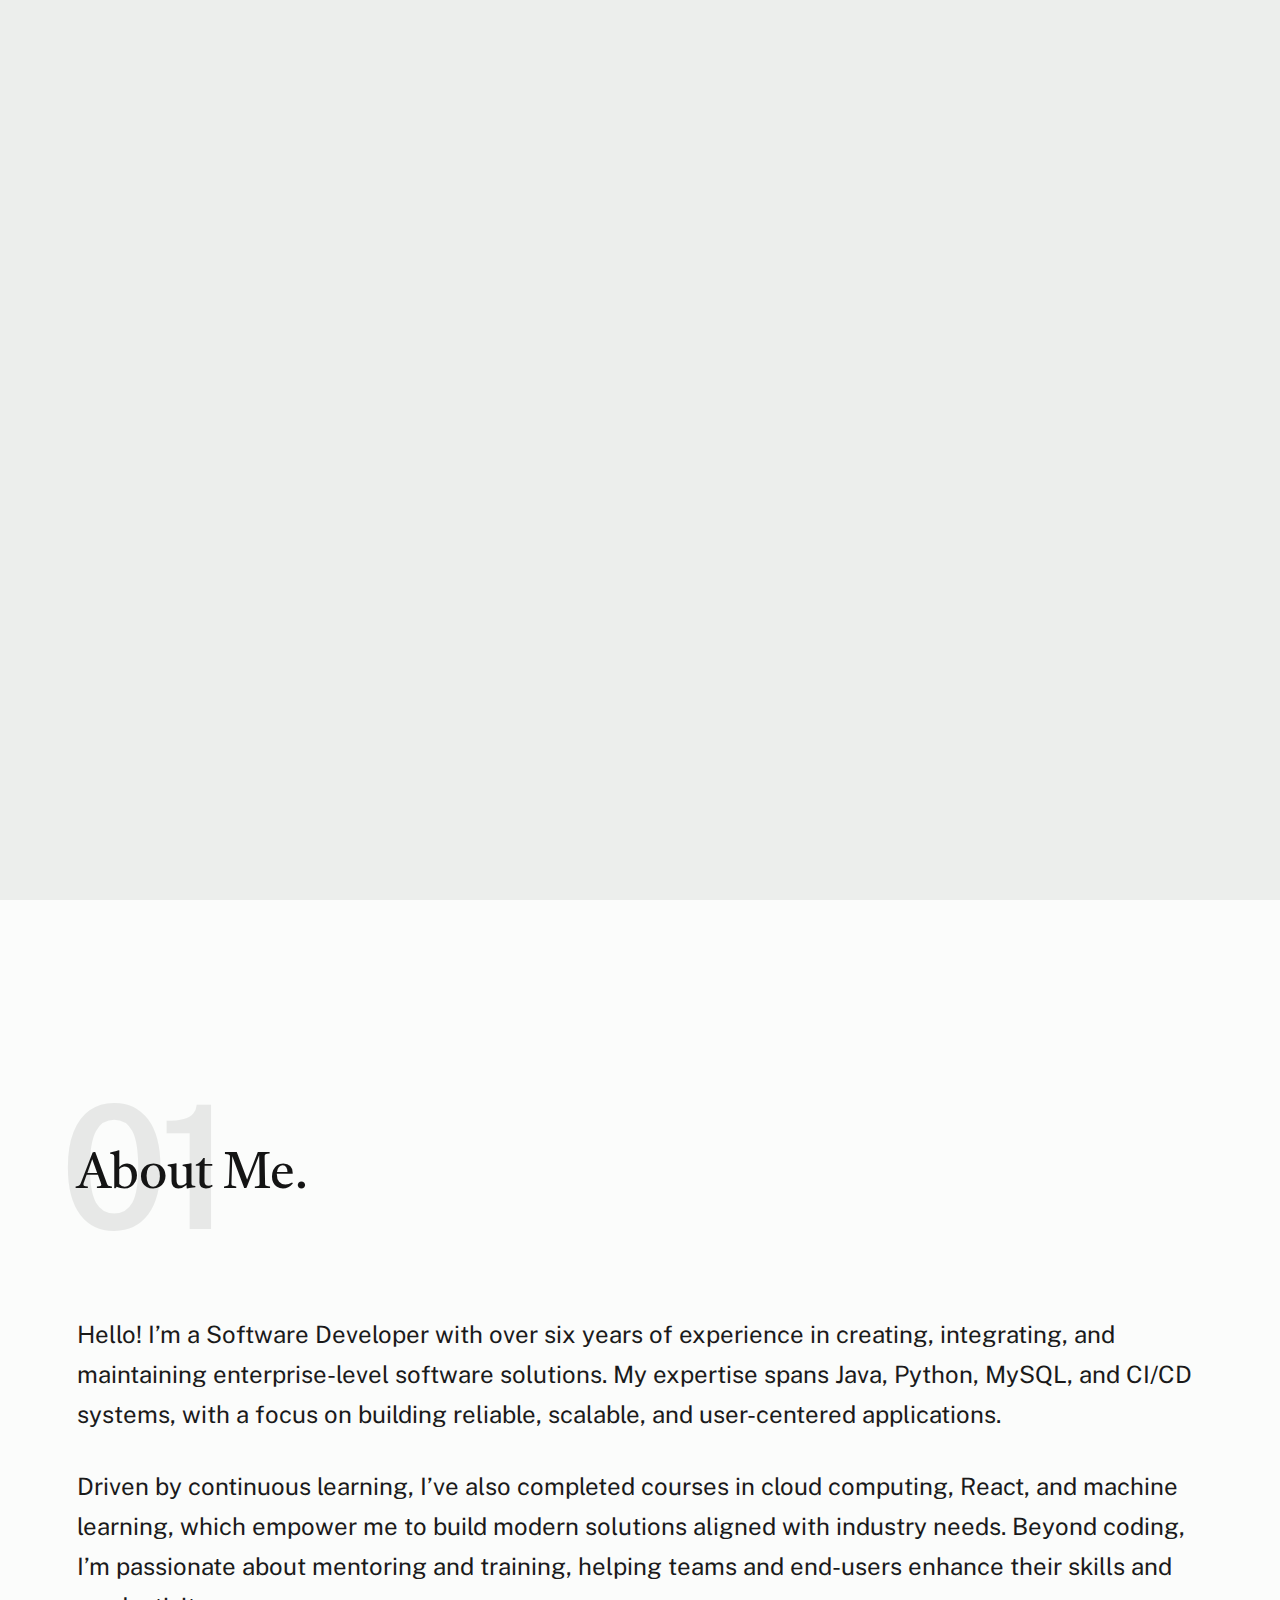
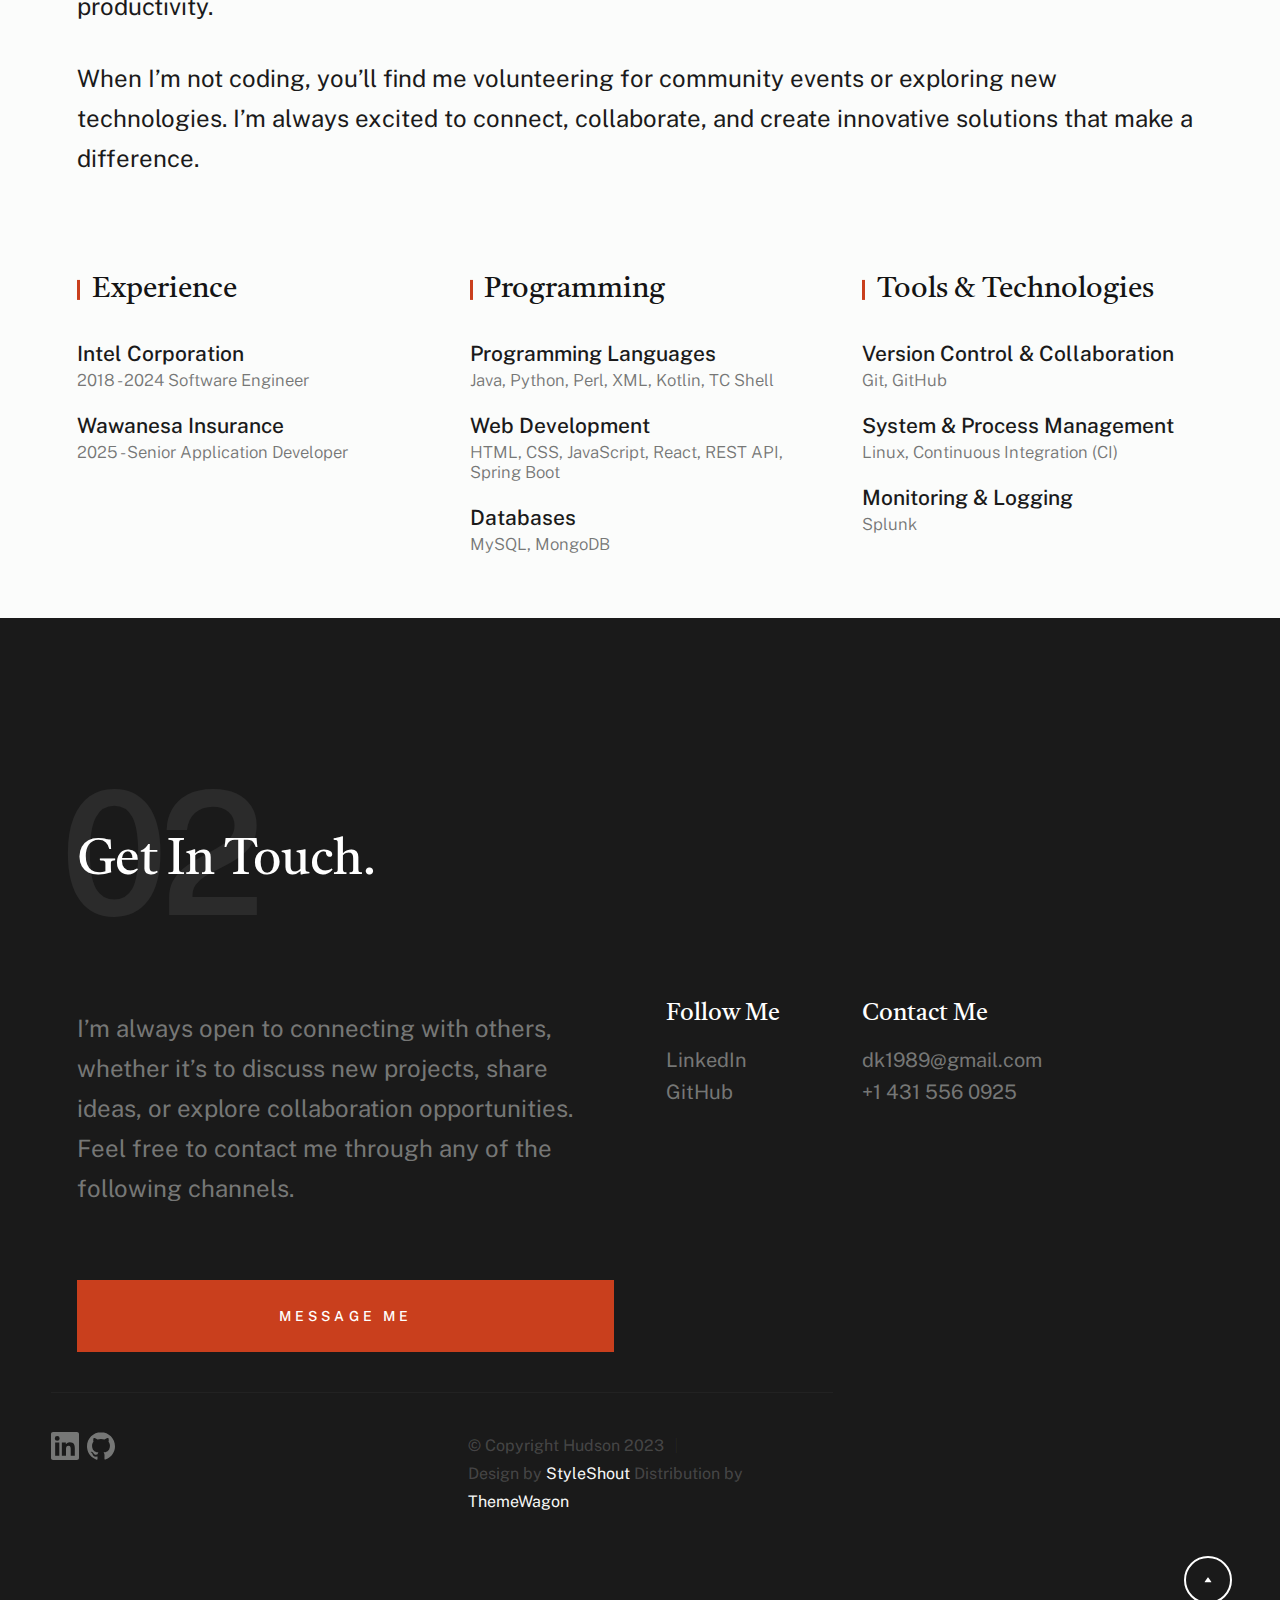
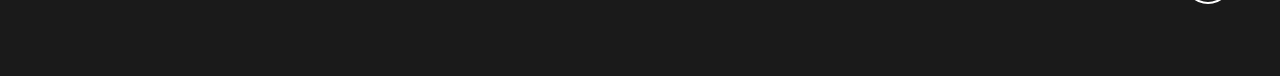
==== commit 8b5b48f6: "Update index.html" ====
--- a/index.html
+++ b/index.html
@@ -88,7 +88,7 @@
                         <h1 class="s-intro__content-title">
                         I'm Daniel Krutikov <br>
                         a Software Engineer <br>
-                        baseed in Winnipeg.
+                        based in Winnipeg.
                         </h1>                            
 
                         <div class="s-intro__content-btns">
@@ -167,6 +167,10 @@
                                 <li>
                                     Intel Corporation
                                     <span>2018 - 2024 Software Engineer</span>
+                                </li>
+				<li>
+				    Wawanesa Insurance
+				    <span>2025 - Senior Application Developer</span>
                                 </li>
                             </ul>
                         </div> <!--end s-about__block -->
--- a/css/styles.css
+++ b/css/styles.css
@@ -2707,6 +2707,11 @@
     margin-top    : 0;
 }
 
+.logo {
+	font-family   : var(--font-1);
+	color: white;
+}
+
 .text-display-title {
     font-size     : var(--text-display-1);
     line-height   : 1.0717;
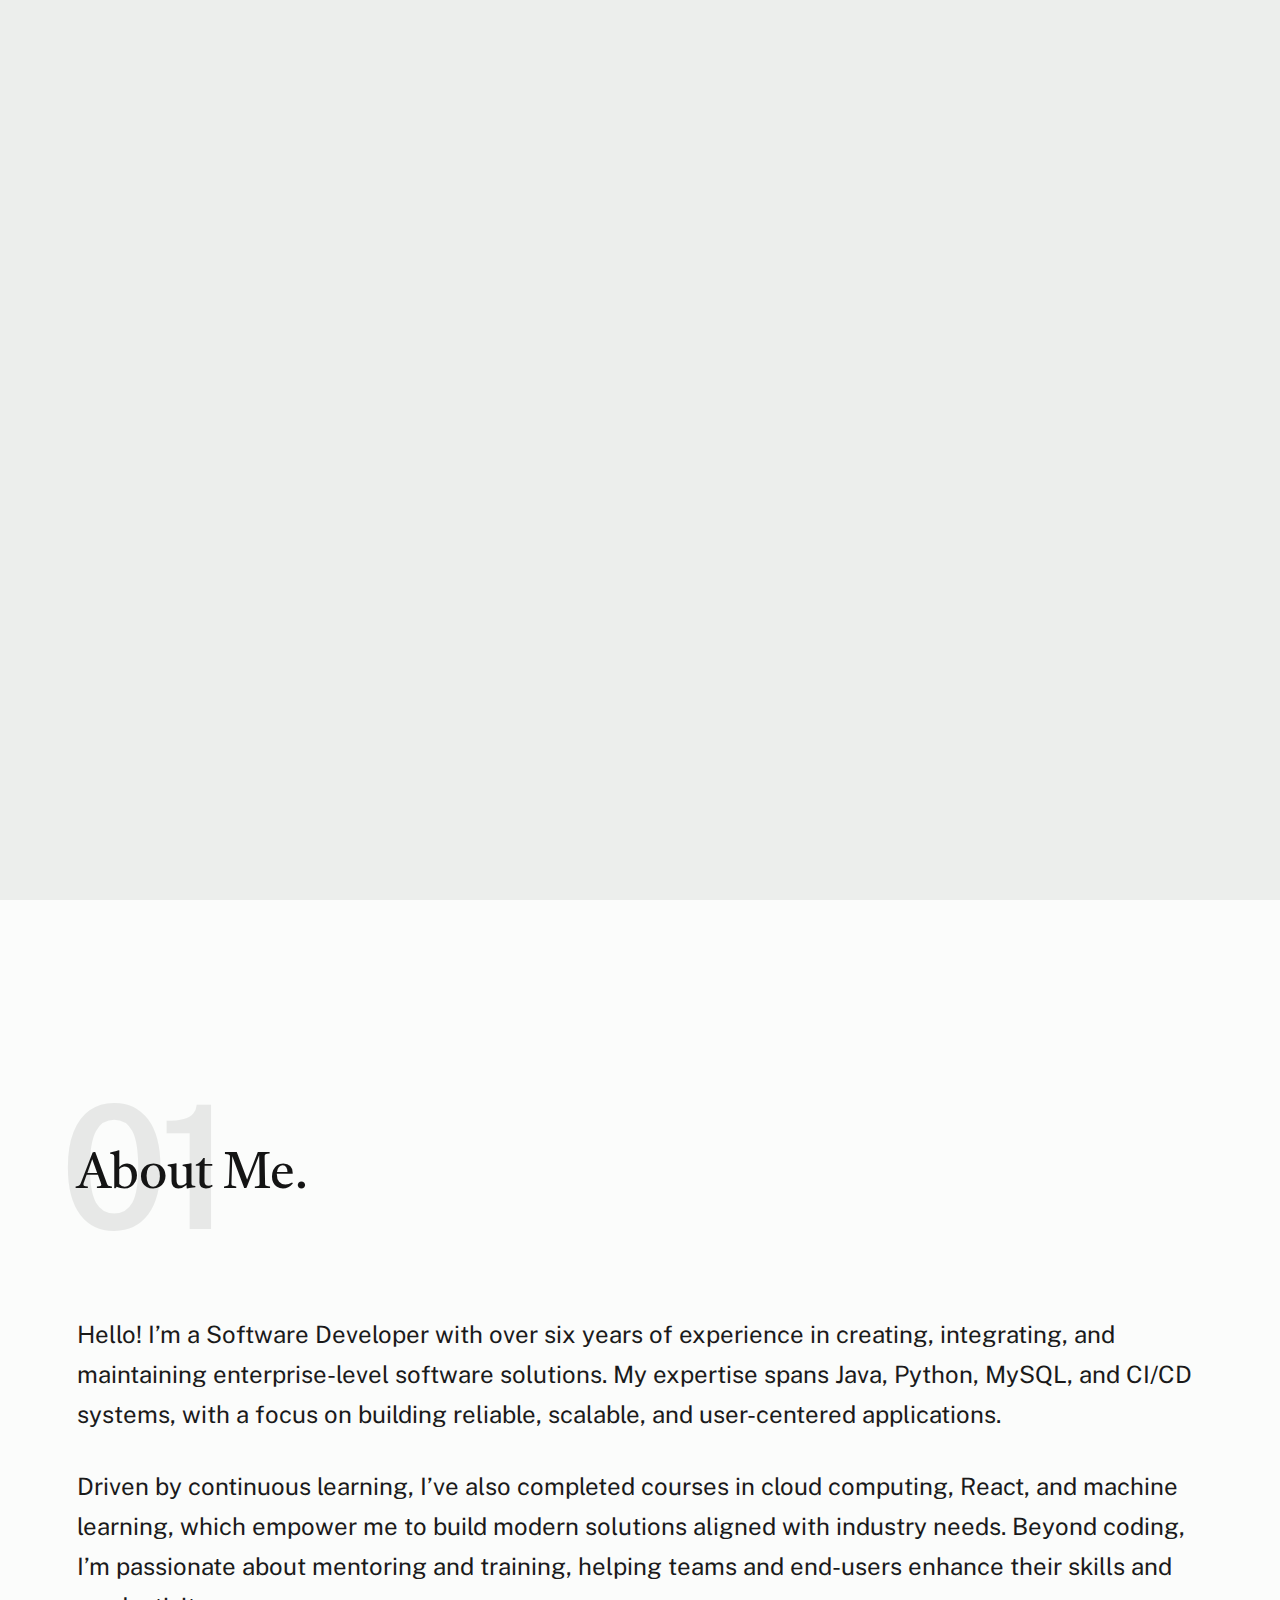
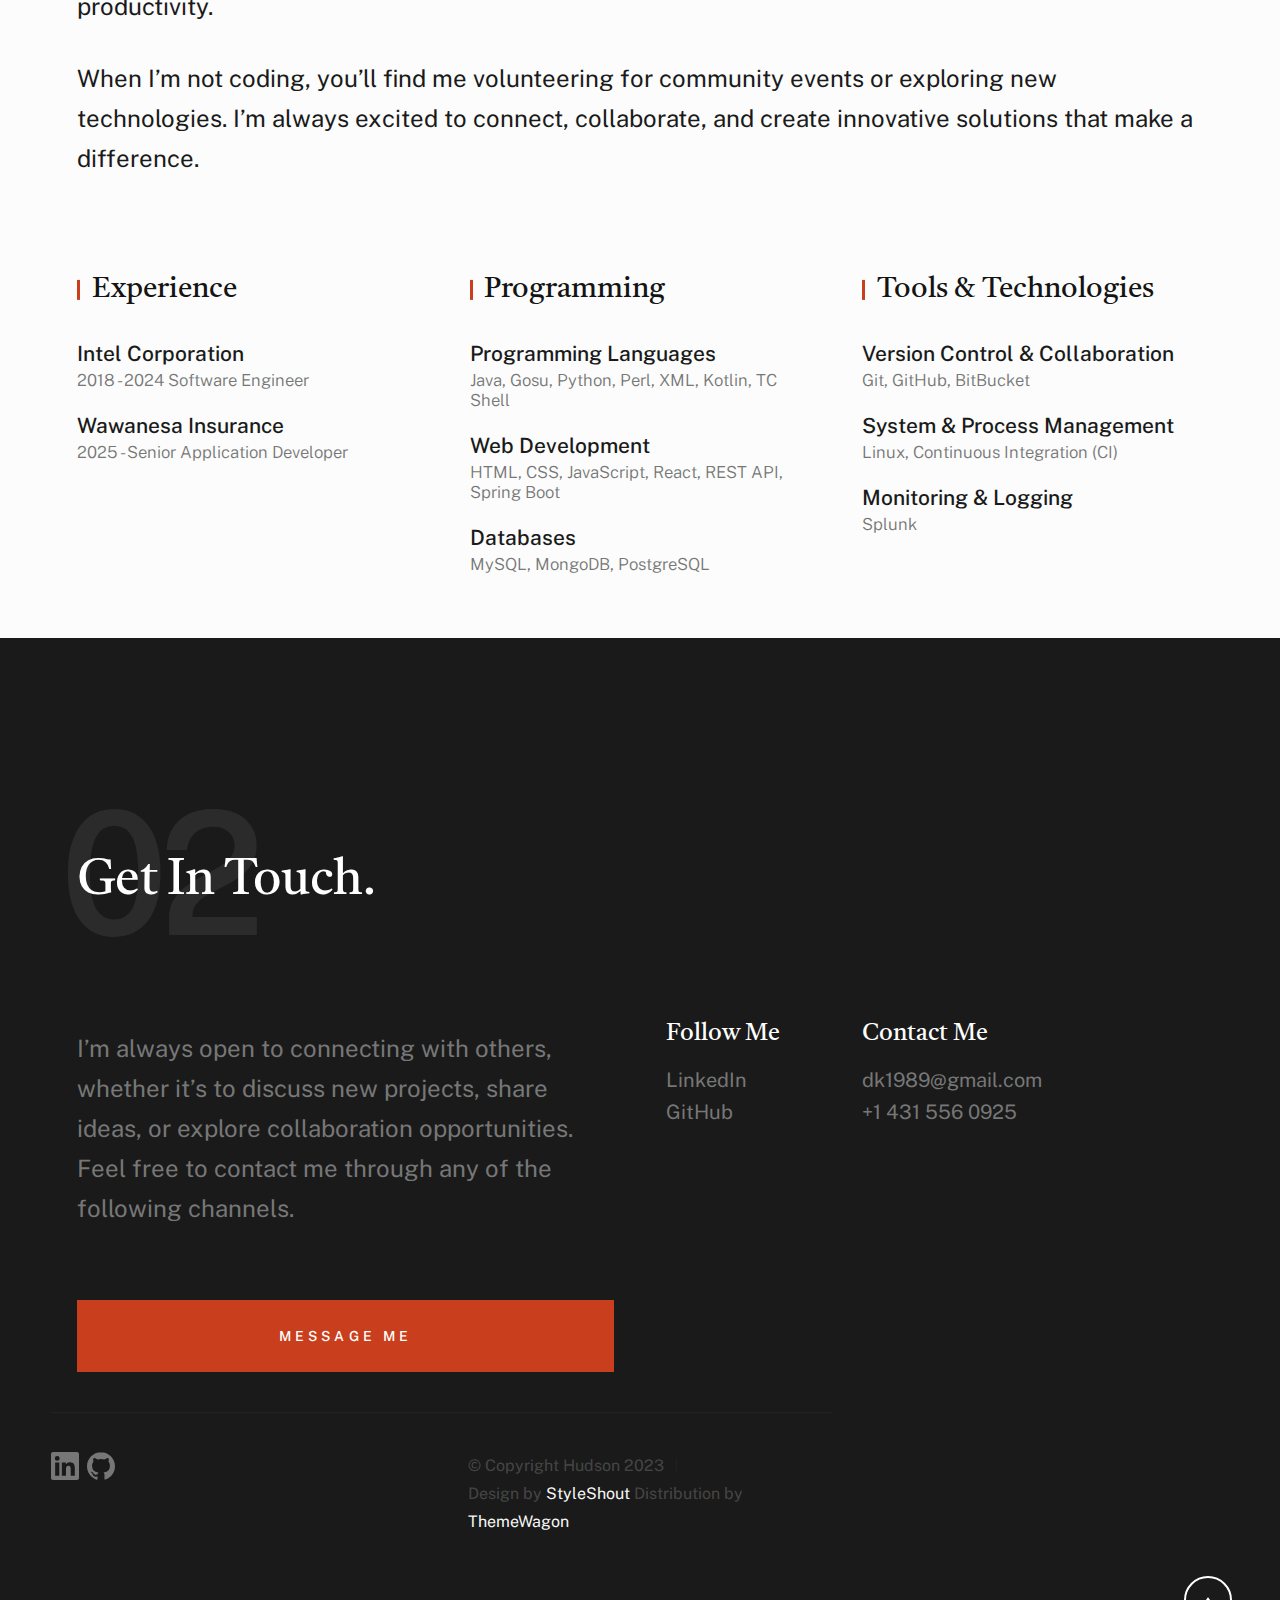
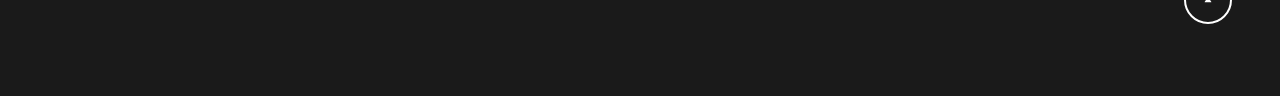
==== commit 40a195d2: "Update index.html" ====
--- a/index.html
+++ b/index.html
@@ -181,7 +181,7 @@
                             <ul class="s-about__list">
                                 <li>
                                     Programming Languages
-									<span>Java, Python, Perl, XML, Kotlin, TC Shell</span>
+									<span>Java, Gosu, Python, Perl, XML, Kotlin, TC Shell</span>
                                 </li>
                                 <li>
                                     Web Development
@@ -189,7 +189,7 @@
                                 </li>
                                 <li>
                                     Databases
-									<span>MySQL, MongoDB</span>
+									<span>MySQL, MongoDB, PostgreSQL</span>
                                 </li>
                             </ul>
                         </div> <!--end s-about__block -->
@@ -200,7 +200,7 @@
                             <ul class="s-about__list">
 								<li>
 									Version Control & Collaboration
-									<span>Git, GitHub</span>
+									<span>Git, GitHub, BitBucket</span>
 								</li>
 								<li>
 									System & Process Management
